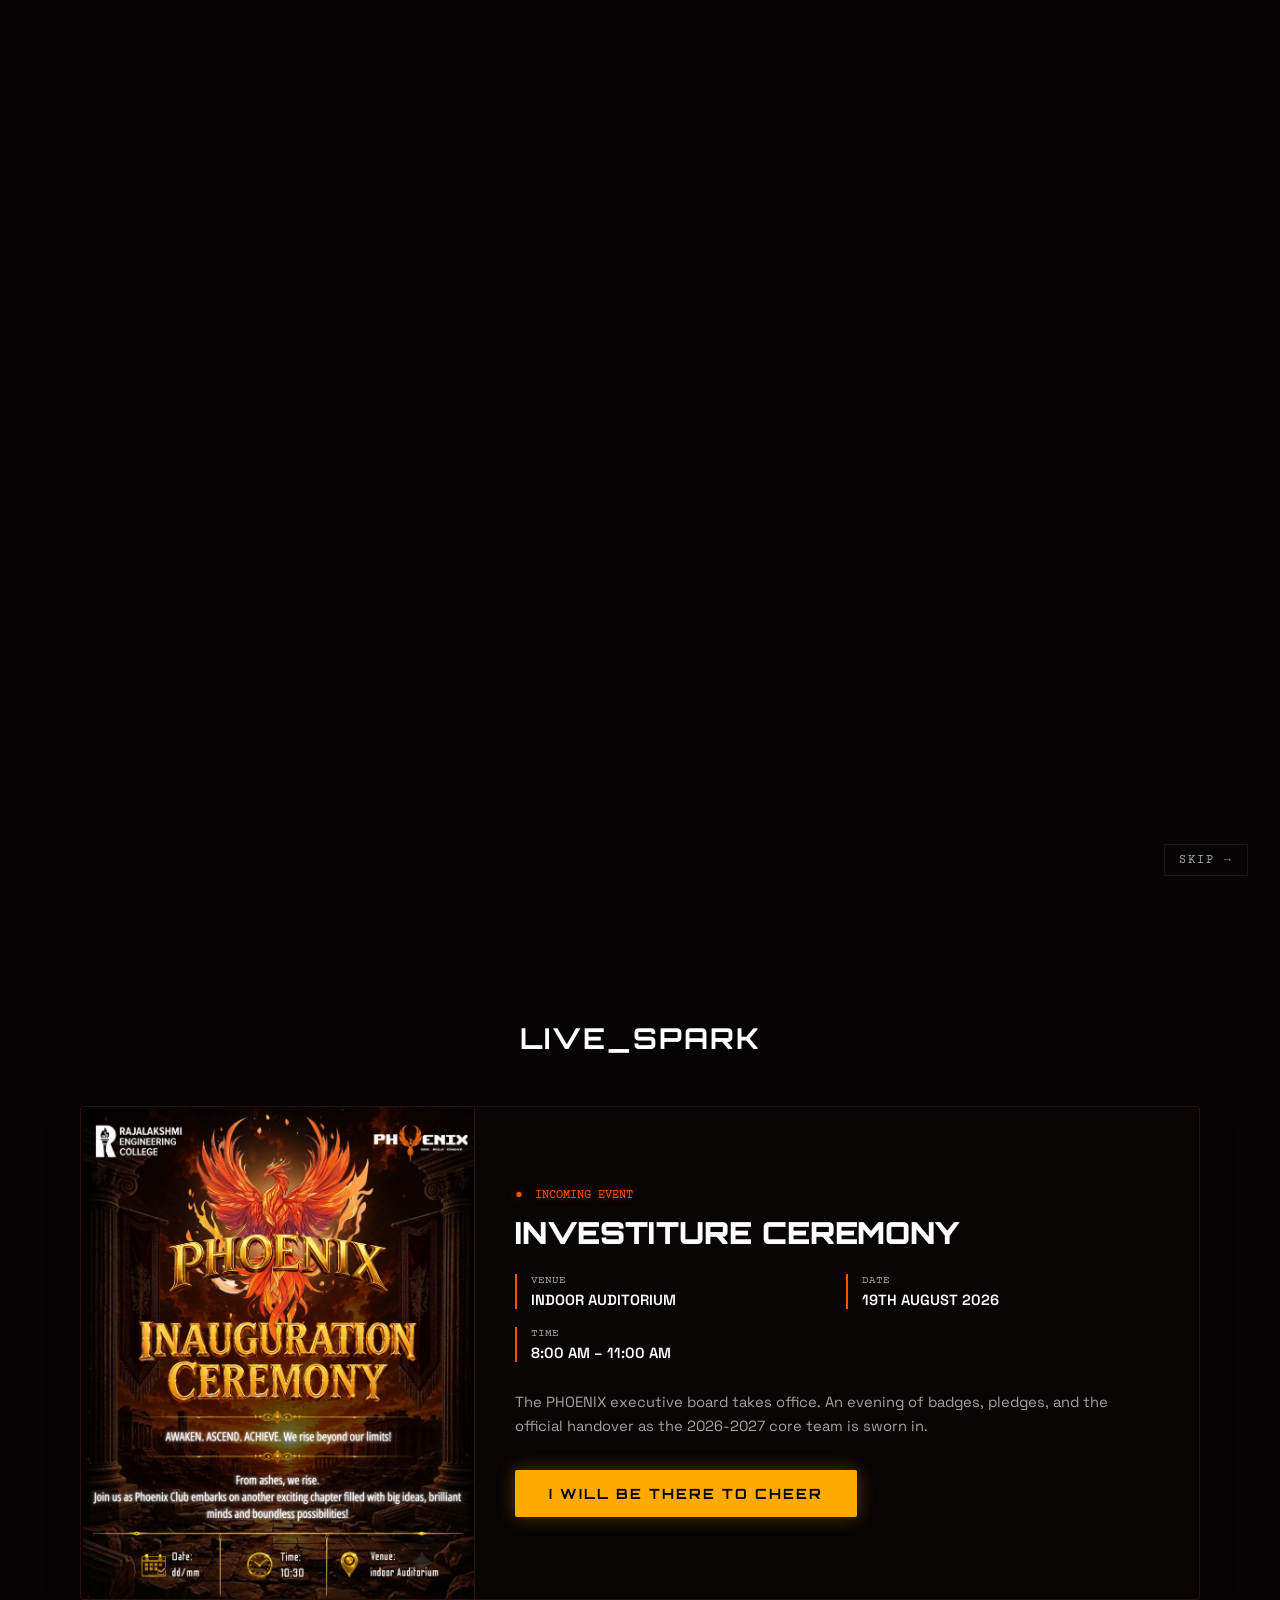
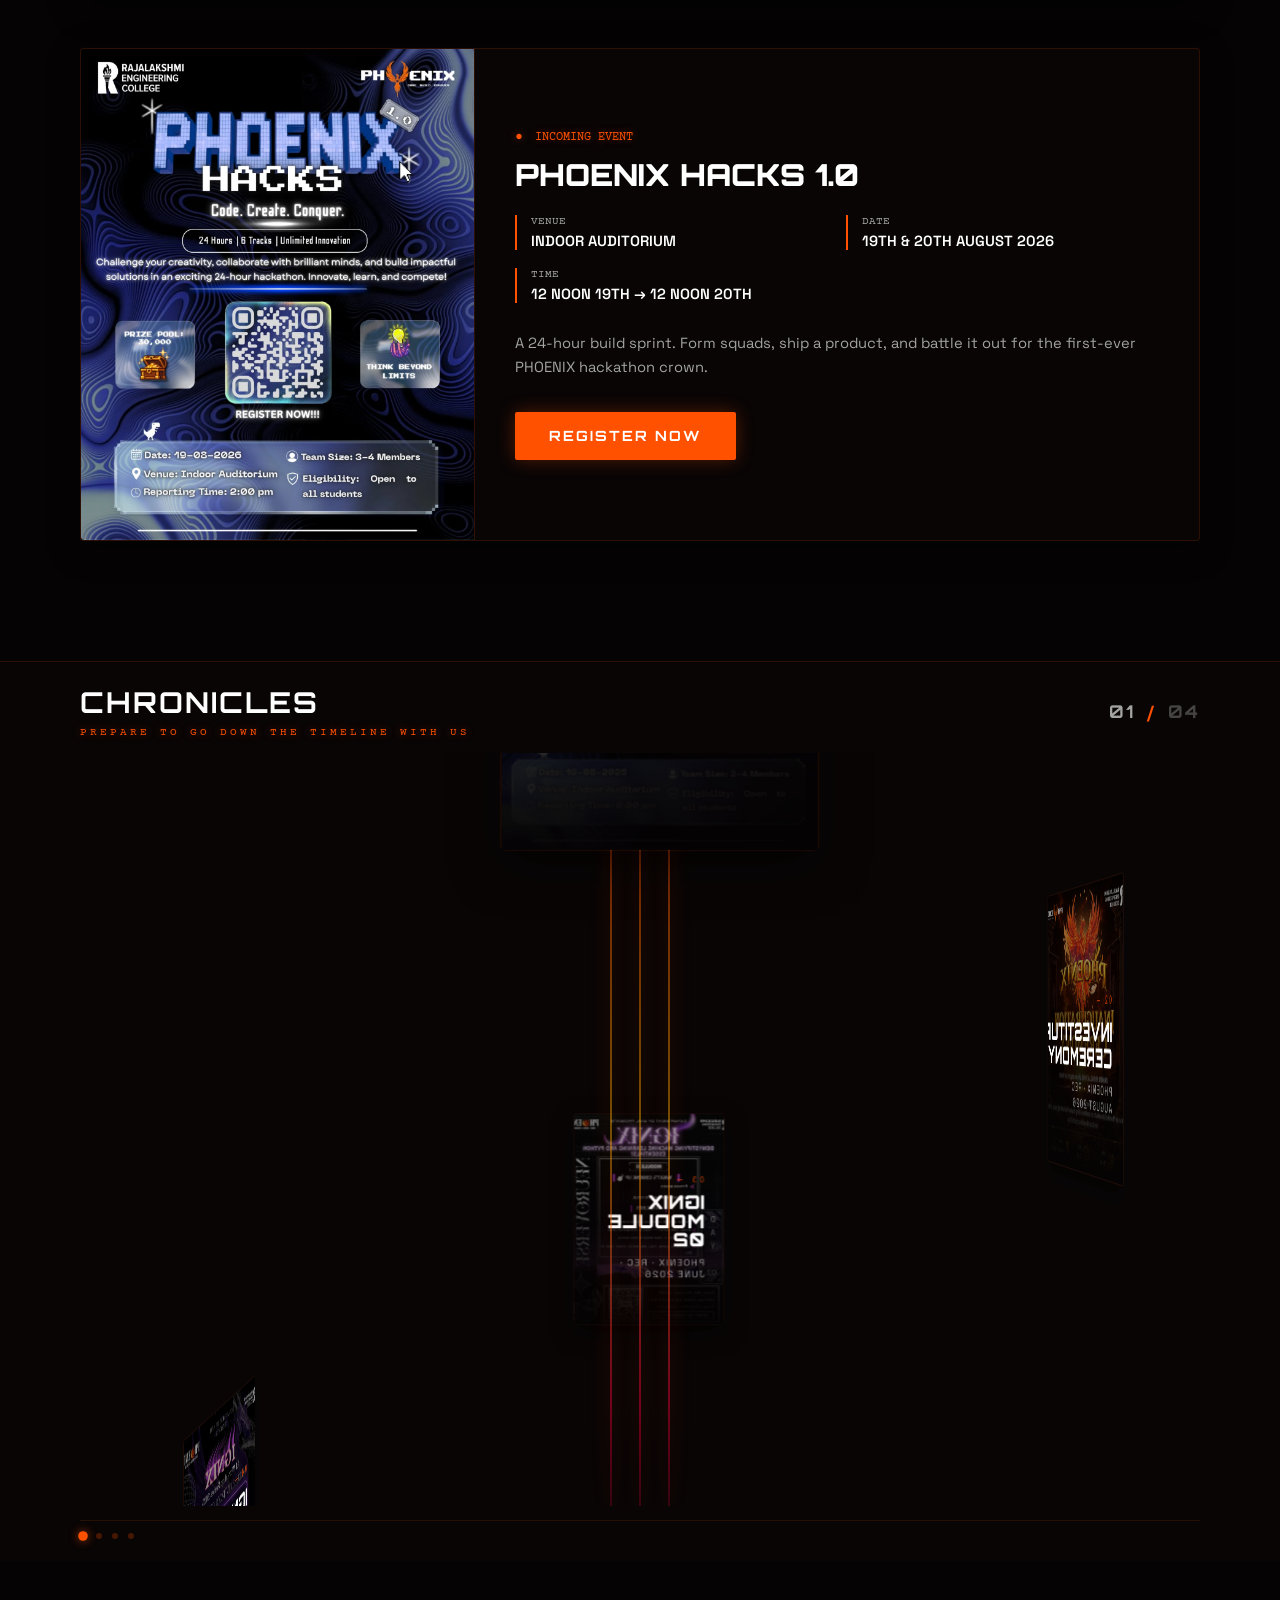
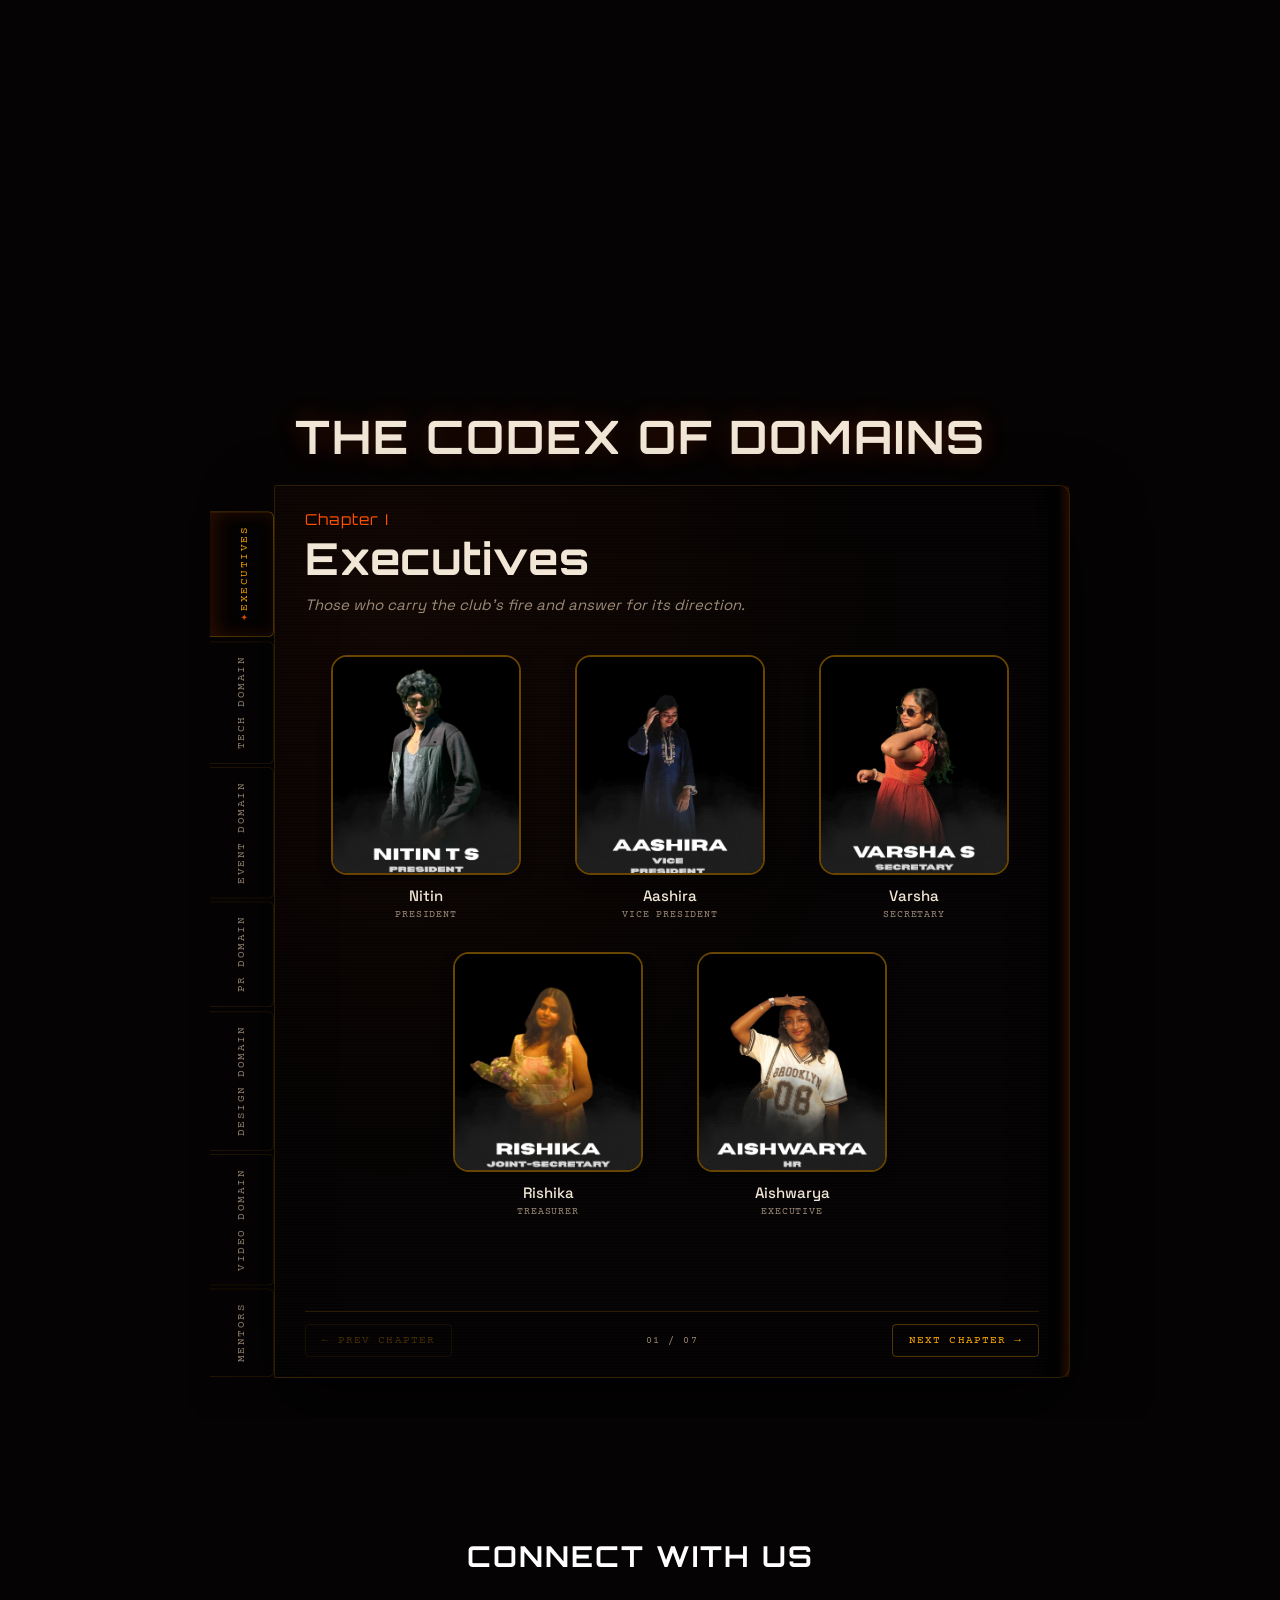
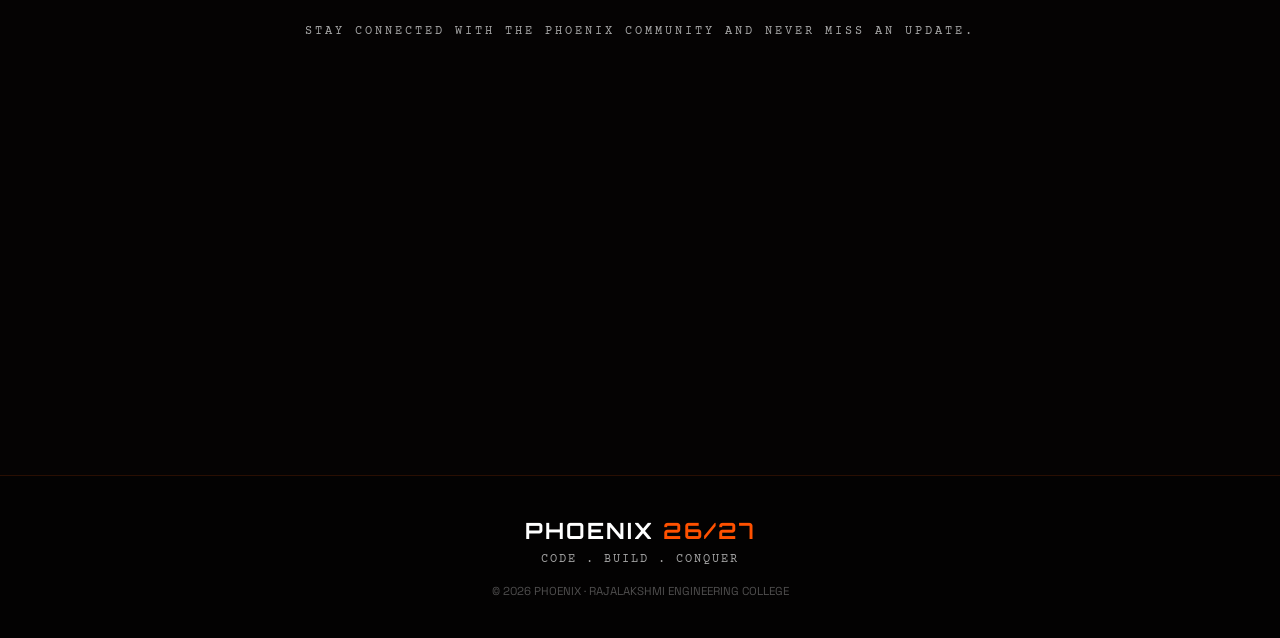
==== index.html @ 5ae48de1 "commit" ====
<!DOCTYPE html>
<html lang="en">
<head>
    <meta charset="UTF-8">
    <meta name="viewport" content="width=device-width, initial-scale=1.0">
    <title>PHOENIX · Code. Build. Conquer.</title>
    <meta name="description" content="Official website of the PHOENIX Club — Rajalakshmi Engineering College. Code. Build. Conquer.">
    <link rel="preconnect" href="https://fonts.googleapis.com">
    <link rel="preconnect" href="https://fonts.gstatic.com" crossorigin>
    <link href="https://fonts.googleapis.com/css2?family=Orbitron:wght@400;700;900&family=Space+Grotesk:wght@300;400;600&family=Courier+Prime&family=Cormorant+Garamond:ital,wght@0,500;0,600;1,500&display=swap" rel="stylesheet">
    <link rel="stylesheet" href="style.css?v=1.3">
</head>
<body>

    <!-- Intro video overlay: plays on load, then reveals the site -->
    <div class="intro-overlay" id="intro-overlay">
        <video id="intro-video" src="assets/initial.mp4" autoplay muted playsinline preload="auto" fetchpriority="high"></video>
        <div class="intro-skip" id="intro-skip">SKIP →</div>
    </div>

    <!-- Background Canvas: cables + embers -->
    <canvas id="bg-canvas"></canvas>

    <!-- Kinetic Grid Canvas: reactive grid trail -->
    <canvas id="kinetic-grid-canvas"></canvas>

    <!-- Custom Trailing Cursor -->
    <div class="custom-cursor" id="custom-cursor">
        <div class="cursor-inner"></div>
        <div class="cursor-outer"></div>
    </div>

    <!-- ── NAVIGATION ─────────────────────────────────── -->
    <header class="main-header">
        <div class="nav-container">
            <a href="#hero" class="nav-logo" data-hover-trigger>
                <img src="assets/phoenix_logo.webp" alt="PHOENIX" class="nav-logo-img" loading="eager">
            </a>
            <nav class="nav-links" id="nav-links">
                <a href="#hero"       class="nav-link active" data-hover-trigger><span class="nav-num">01</span> HOME</a>
                <a href="#next-event" class="nav-link"        data-hover-trigger><span class="nav-num">02</span> LIVE_SPARK</a>
                <a href="#gallery"    class="nav-link"        data-hover-trigger><span class="nav-num">03</span> CHRONICLES</a>
                <a href="#members"    class="nav-link"        data-hover-trigger><span class="nav-num">04</span> CORE_X_BOARD</a>
                <a href="#connect"    class="nav-link"        data-hover-trigger><span class="nav-num">05</span> CONNECT WITH US</a>
            </nav>
            <!-- Hamburger — shown only on mobile -->
            <button class="nav-hamburger" id="nav-hamburger" aria-label="Open menu" aria-expanded="false">
                <span></span><span></span><span></span>
            </button>
        </div>
    </header>

    <!-- Mobile Drawer Overlay -->
    <div class="mobile-nav-overlay" id="mobile-nav-overlay">
        <button class="mobile-nav-close" id="mobile-nav-close" aria-label="Close menu">✕</button>
        <nav class="mobile-nav-links">
            <a href="#hero"       class="mobile-nav-link">01 — HOME</a>
            <a href="#next-event" class="mobile-nav-link">02 — LIVE_SPARK</a>
            <a href="#gallery"    class="mobile-nav-link">03 — CHRONICLES</a>
            <a href="#members"    class="mobile-nav-link">04 — CORE_X_BOARD</a>
            <a href="#connect"    class="mobile-nav-link">05 — CONNECT WITH US</a>
        </nav>
    </div>

    <!-- ── SECTION 1: HERO ───────────────────────────── -->
    <section id="hero" class="hero-section">
        <div class="hero-content">
            <div class="hero-logo-wrapper glass-panel" id="logo-trigger" data-hover-trigger>
                <img src="assets/phoenix_logo.webp" alt="PHOENIX Logo" class="hero-logo-img" id="hero-logo" loading="eager">
                <canvas id="logo-fire-canvas"></canvas>
            </div>
        </div>
        <div class="scroll-indicator">
            <a href="#next-event" class="scroll-btn" data-hover-trigger>
                <span class="pixel-text">SCROLL_DOWN</span>
                <div class="arrow-container">
                    <svg class="scroll-arrow" viewBox="0 0 24 24">
                        <path d="M7.41 8.59L12 13.17l4.59-4.58L18 10l-6 6-6-6 1.41-1.41z" fill="currentColor"/>
                    </svg>
                </div>
            </a>
        </div>
    </section>

    <!-- ── SECTION 2: NEXT EVENT ─────────────────────── -->
    <section id="next-event" class="event-section">
        <div class="section-container">
            <div class="section-header">
                <h2 class="section-title">LIVE_SPARK</h2>
            </div>
            <div class="event-cards">
                <div class="event-card glass-panel">
                    <!-- LEFT: Poster -->
                    <div class="event-poster-side">
                        <img src="assets/investiture ceremony.webp" alt="Investiture Ceremony" class="event-poster-img" loading="lazy">
                    </div>
                    <!-- RIGHT: Details -->
                    <div class="event-details-side">
                        <div class="status-tag glow-orange"><span class="blink">●</span> INCOMING EVENT</div>
                        <h3 class="event-name font-orbitron">INVESTITURE CEREMONY</h3>
                        <div class="event-info-grid">
                            <div class="info-item">
                                <div class="info-label">VENUE</div>
                                <div class="info-val font-space">INDOOR AUDITORIUM</div>
                            </div>
                            <div class="info-item">
                                <div class="info-label">DATE</div>
                                <div class="info-val font-space">19TH AUGUST 2026</div>
                            </div>
                            <div class="info-item">
                                <div class="info-label">TIME</div>
                                <div class="info-val font-space">8:00 AM – 11:00 AM</div>
                            </div>
                        </div>
                        <p class="event-desc">
                            The PHOENIX executive board takes office. An evening of badges, pledges, and the official handover as the 2026-2027 core team is sworn in.
                        </p>
                        <button type="button" class="cheer-btn" id="cheer-btn" data-hover-trigger>
                            <span class="btn-text font-orbitron">I WILL BE THERE TO CHEER</span>
                            <span class="btn-glow"></span>
                        </button>
                    </div>
                </div>

                <div class="event-card glass-panel">
                    <!-- LEFT: Poster -->
                    <div class="event-poster-side">
                        <img src="assets/Phoenix_hacks_1.0.webp" alt="Phoenix Hacks 1.0" class="event-poster-img" loading="lazy">
                    </div>
                    <!-- RIGHT: Details -->
                    <div class="event-details-side">
                        <div class="status-tag glow-orange"><span class="blink">●</span> INCOMING EVENT</div>
                        <h3 class="event-name font-orbitron">PHOENIX HACKS 1.0</h3>
                        <div class="event-info-grid">
                            <div class="info-item">
                                <div class="info-label">VENUE</div>
                                <div class="info-val font-space">INDOOR AUDITORIUM</div>
                            </div>
                            <div class="info-item">
                                <div class="info-label">DATE</div>
                                <div class="info-val font-space">19TH &amp; 20TH AUGUST 2026</div>
                            </div>
                            <div class="info-item">
                                <div class="info-label">TIME</div>
                                <div class="info-val font-space">12 NOON 19TH → 12 NOON 20TH</div>
                            </div>
                        </div>
                        <p class="event-desc">
                            A 24-hour build sprint. Form squads, ship a product, and battle it out for the first-ever PHOENIX hackathon crown.
                        </p>
                        <a href="https://phoenixhacks.vercel.app/" target="_blank" class="register-btn" data-hover-trigger>
                            <span class="btn-text font-orbitron">REGISTER NOW</span>
                            <span class="btn-glow"></span>
                        </a>
                    </div>
                </div>
            </div>
        </div>
    </section>

    <!-- ── SECTION 3: GALLERY — HELICAL 3D SCROLL ─ -->
    <!--  NOTE: This section is FULL-WIDTH (outside page-wrapper)  -->
    <section id="gallery" class="gallery-section">

        <!-- ONE sticky container that pins the whole viewport for the scroll duration -->
        <div class="gallery-sticky" id="gallery-sticky">

            <!-- Header row inside sticky -->
            <div class="gallery-header-bar">
                <div class="gallery-heading">
                    <h2 class="section-title">CHRONICLES</h2>
                    <span class="gallery-most-recent pixel-text">PREPARE TO GO DOWN THE TIMELINE WITH US</span>
                </div>
                <div class="gallery-counter">
                    <span id="gallery-current" class="font-orbitron">01</span>
                    <span class="gallery-sep">/</span>
                    <span class="font-orbitron" style="opacity:0.4">04</span>
                </div>
            </div>

            <!-- 3D Scene viewport mask -->
            <div class="gallery-3d-scene">
                <div class="gallery-helix" id="gallery-helix">
                    <!-- Central cables pole that cards wrap around in 3D -->
                    <div class="center-pole-cables">
                        <div class="pole-cable"></div>
                        <div class="pole-cable"></div>
                        <div class="pole-cable"></div>
                    </div>

                    <!-- Card 1: PHOENIX HACKS 1.0 -->
                    <a href="events/phoenixHacks1.html" class="hcard" data-hover-trigger data-index="0">
                        <div class="hcard-inner">
                            <div class="hcard-img-wrap">
                                <img src="assets/Phoenix_hacks_1.0.webp" alt="Phoenix Hacks 1.0" class="hcard-img" loading="lazy">
                            </div>
                            <div class="hcard-img-overlay"></div>
                            <div class="hcard-meta">
                                <div class="hcard-num pixel-text">01 —</div>
                                <h3 class="hcard-title font-orbitron">PHOENIX<br>HACKS 1.0</h3>
                                <p class="hcard-sub font-space">PHOENIX · REC · AUGUST 2026</p>
                                <div class="hcard-line"></div>
                                <div class="hcard-cta pixel-text">VIEW EVENT →</div>
                            </div>
                        </div>
                    </a>

                    <!-- Card 2: INVESTITURE CEREMONY -->
                    <a href="events/investiture.html" class="hcard" data-hover-trigger data-index="1">
                        <div class="hcard-inner">
                            <div class="hcard-img-wrap">
                                <img src="assets/investiture ceremony.webp" alt="Investiture Ceremony" class="hcard-img" loading="lazy">
                            </div>
                            <div class="hcard-img-overlay"></div>
                            <div class="hcard-meta">
                                <div class="hcard-num pixel-text">02 —</div>
                                <h3 class="hcard-title font-orbitron">INVESTITURE<br>CEREMONY</h3>
                                <p class="hcard-sub font-space">PHOENIX · REC · AUGUST 2026</p>
                                <div class="hcard-line"></div>
                                <div class="hcard-cta pixel-text">VIEW EVENT →</div>
                            </div>
                        </div>
                    </a>

                    <!-- Card 3: IGNITE MODULE 2 -->
                    <a href="events/ignix2.html" class="hcard" data-hover-trigger data-index="2">
                        <div class="hcard-inner">
                            <div class="hcard-img-wrap">
                                <img src="assets/ignix2.webp" alt="Ignix Module 2" class="hcard-img" loading="lazy">
                            </div>
                            <div class="hcard-img-overlay"></div>
                            <div class="hcard-meta">
                                <div class="hcard-num pixel-text">03 —</div>
                                <h3 class="hcard-title font-orbitron">IGNIX MODULE<br>02</h3>
                                <p class="hcard-sub font-space">PHOENIX · REC · JUNE 2026</p>
                                <div class="hcard-line"></div>
                                <div class="hcard-cta pixel-text">VIEW EVENT →</div>
                            </div>
                        </div>
                    </a>

                    <!-- Card 4: IGNITE MODULE 1 -->
                    <a href="events/ignix1.html" class="hcard" data-hover-trigger data-index="3">
                        <div class="hcard-inner">
                            <div class="hcard-img-wrap">
                                <img src="assets/ignix1.webp" alt="Ignix Module 1" class="hcard-img" loading="lazy">
                            </div>
                            <div class="hcard-img-overlay"></div>
                            <div class="hcard-meta">
                                <div class="hcard-num pixel-text">04 —</div>
                                <h3 class="hcard-title font-orbitron">IGNIX MODULE<br>01</h3>
                                <p class="hcard-sub font-space">PHOENIX · REC · MAY 2026</p>
                                <div class="hcard-line"></div>
                                <div class="hcard-cta pixel-text">VIEW EVENT →</div>
                            </div>
                        </div>
                    </a>

                </div><!-- /.gallery-helix -->
            </div><!-- /.gallery-3d-scene -->

            <!-- Bottom controls row -->
            <div class="gallery-controls">
                <div class="gallery-progress-wrap">
                    <div class="gallery-progress-bar" id="gallery-progress-bar"></div>
                </div>
                <div class="gallery-dots">
                    <span class="gdot active" data-dot="0"></span>
                    <span class="gdot"        data-dot="1"></span>
                    <span class="gdot"        data-dot="2"></span>
                    <span class="gdot"        data-dot="3"></span>
                </div>
            </div>

        </div><!-- /.gallery-sticky -->
    </section>

    <!-- ── SECTION 4: MEMBERS ─────────────────────────── -->
    <section id="members" class="members-section">
        <div class="ambient" id="ambient"></div>

        <div class="codex-wrap">
          <div class="codex-title">
            <h2 class="section-title">The Codex of Domains</h2>
          </div>

          <div class="book">
            <div class="tabs" id="tabs"></div>
            <div class="stage" id="stage">
              <div class="spark-trail" id="sparkTrail"></div>
            </div>
          </div>
        </div>
    </section>

    <!-- ── SECTION 5: CONNECT ─────────────────────────── -->
    <section id="connect" class="connect-section">
        <div class="section-container">
            <div class="section-header">
                <h2 class="section-title">CONNECT WITH US</h2>
            </div>

            <p class="connect-tagline pixel-text">Stay connected with the Phoenix community and never miss an update.</p>

            <div class="connect-cards">
                <a href="https://www.instagram.com/phoenix_rec_?igsh=MTlua3g5ZTFsM3k3eQ==" class="connect-card glass-panel" target="_blank" rel="noopener noreferrer" aria-label="Follow PHOENIX on Instagram" data-hover-trigger data-reveal>
                    <svg class="connect-icon" viewBox="0 0 24 24" fill="none" stroke="currentColor" stroke-width="2" stroke-linecap="round" stroke-linejoin="round" aria-hidden="true">
                        <rect x="2" y="2" width="20" height="20" rx="5" ry="5"></rect>
                        <path d="M16 11.37A4 4 0 1 1 12.63 8 4 4 0 0 1 16 11.37z"></path>
                        <line x1="17.5" y1="6.5" x2="17.51" y2="6.5"></line>
                    </svg>
                    <span class="connect-label font-orbitron">INSTAGRAM</span>
                    <span class="connect-handle">@phoenix_rec_</span>
                    <div class="connect-line"></div>
                </a>

                <a href="https://www.linkedin.com/company/phoenixrecclub/" class="connect-card glass-panel" target="_blank" rel="noopener noreferrer" aria-label="Connect with PHOENIX on LinkedIn" data-hover-trigger data-reveal>
                    <svg class="connect-icon" viewBox="0 0 24 24" fill="currentColor" aria-hidden="true">
                        <path d="M20.447 20.452h-3.554v-5.569c0-1.328-.027-3.037-1.852-3.037-1.853 0-2.136 1.445-2.136 2.939v5.667H9.351V9h3.414v1.561h.046c.477-.9 1.637-1.85 3.37-1.85 3.601 0 4.267 2.37 4.267 5.455v6.286zM5.337 7.433c-1.144 0-2.063-.926-2.063-2.065 0-1.138.92-2.063 2.063-2.063 1.14 0 2.064.925 2.064 2.063 0 1.139-.925 2.065-2.064 2.065zm1.782 13.019H3.555V9h3.564v11.452zM22.225 0H1.771C.792 0 0 .774 0 1.729v20.542C0 23.227.792 24 1.771 24h20.451C23.2 24 24 23.227 24 22.271V1.729C24 .774 23.2 0 22.225 0z"></path>
                    </svg>
                    <span class="connect-label font-orbitron">LINKEDIN</span>
                    <span class="connect-handle">PHOENIX REC CLUB</span>
                    <div class="connect-line"></div>
                </a>

                <a href="mailto:phoenixclub@rajalakshmi.edu.in" class="connect-card glass-panel" aria-label="Email PHOENIX Club at phoenixclub@rajalakshmi.edu.in" data-hover-trigger data-reveal>
                    <svg class="connect-icon" viewBox="0 0 24 24" fill="none" stroke="currentColor" stroke-width="2" stroke-linecap="round" stroke-linejoin="round" aria-hidden="true">
                        <path d="M4 4h16c1.1 0 2 .9 2 2v12c0 1.1-.9 2-2 2H4c-1.1 0-2-.9-2-2V6c0-1.1.9-2 2-2z"></path>
                        <polyline points="22,6 12,13 2,6"></polyline>
                    </svg>
                    <span class="connect-label font-orbitron">OFFICIAL EMAIL</span>
                    <span class="connect-handle">phoenixclub@rajalakshmi.edu.in</span>
                    <div class="connect-line"></div>
                </a>
            </div>
        </div>
    </section>

    <!-- SVG Displacement Filters (hidden) -->
    <svg xmlns="http://www.w3.org/2000/svg" style="display:none;">
        <defs>
            <filter id="liquid-filter-0"><feTurbulence type="fractalNoise" baseFrequency="0.04 0.03" numOctaves="1" result="noise"/><feDisplacementMap in="SourceGraphic" in2="noise" scale="0" xChannelSelector="R" yChannelSelector="G" id="disp-map-0"/></filter>
        </defs>
    </svg>

    <!-- Footer -->
    <footer class="footer-section">
        <div class="footer-container">
            <div class="footer-branding font-orbitron">PHOENIX <span class="text-orange">26/27</span></div>
            <div class="footer-tagline pixel-text">CODE . BUILD . CONQUER</div>
            <div class="footer-copy font-space">© 2026 PHOENIX · RAJALAKSHMI ENGINEERING COLLEGE</div>
        </div>
    </footer>

    <script src="app.js"></script>
</body>
</html>
---- style.css ----
/* ═══════════════════════════════════════════════════════
   PHOENIX CLUB · DESIGN SYSTEM
   ═══════════════════════════════════════════════════════ */

:root {
    --bg-primary:   #050303;
    --bg-panel:     rgba(14, 9, 9, 0.55);
    --panel-blur:   0px;
    --border-color: rgba(255, 81, 0, 0.15);
    --accent-orange: #ff5100;
    --accent-gold:   #ffaa00;
    --accent-red:    #ff003c;
    --accent-purple: #c800ff;
    --accent-green:  #00ff64;
    --text-main:  #ffffff;
    --text-muted: #a3a3a3;
    --font-orbitron: 'Orbitron', sans-serif;
    --font-space:    'Space Grotesk', sans-serif;
    --font-pixel:    'Courier Prime', monospace;
}

/* ── RESET ───────────────────────────────────────────── */
*, *::before, *::after { box-sizing: border-box; margin: 0; padding: 0; }

html {
    scroll-behavior: smooth;
    background-color: var(--bg-primary);
    color: var(--text-main);
    font-family: var(--font-space);
    overflow-x: hidden;
}

body { min-height: 100vh; overflow-x: hidden; }

/* ── INTRO VIDEO OVERLAY ─────────────────────────────── */
.intro-overlay {
    position: fixed;
    inset: 0;
    z-index: 10000;
    background: #050303;
    display: flex;
    align-items: center;
    justify-content: center;
    transition: opacity .8s ease;
}
.intro-overlay.is-hidden {
    opacity: 0;
    pointer-events: none;
}
.intro-overlay video {
    width: 100vw;
    height: 100vh;
    object-fit: cover;
    display: block;
}
.intro-skip {
    position: absolute;
    bottom: 24px;
    right: 32px;
    font-family: var(--font-pixel);
    font-size: .72rem;
    letter-spacing: 2px;
    color: var(--text-muted);
    cursor: pointer;
    padding: 8px 14px;
    border: 1px solid var(--border-color);
    transition: color .3s, border-color .3s;
}
.intro-skip:hover {
    color: var(--accent-orange);
    border-color: var(--accent-orange);
}
body.intro-locked { overflow: hidden; }

a { text-decoration: none; color: inherit; }

/* ── BACKGROUND CANVAS (fixed, full-page, cables + embers) ── */
#bg-canvas {
    position: fixed;
    top: 0; left: 0;
    width: 100vw; height: 100vh;
    z-index: -10;
    pointer-events: none;
}

#kinetic-grid-canvas {
    position: fixed;
    top: 0; left: 0;
    width: 100vw; height: 100vh;
    z-index: 1;
    opacity: 0.5;
    pointer-events: none;
}

/* Position page sections relatively so they sit correctly in document flow */
.hero-section,
.event-section,
.gallery-section,
.members-section,
.footer-section { position: relative; }

/* ── CUSTOM CURSOR ───────────────────────────────────── */
.custom-cursor {
    position: fixed; top: 0; left: 0;
    width: 100%; height: 100%;
    pointer-events: none; z-index: 9999;
}
.cursor-inner {
    position: absolute;
    width: 8px; height: 8px;
    background: var(--accent-orange);
    border-radius: 50%;
    transform: translate(-50%,-50%);
    box-shadow: 0 0 8px var(--accent-orange);
    transition: width .2s, height .2s, background .2s;
}
.cursor-outer {
    position: absolute;
    width: 36px; height: 36px;
    border: 1px solid rgba(255,81,0,.4);
    border-radius: 50%;
    transform: translate(-50%,-50%);
    transition: width .3s, height .3s, border-color .3s;
}
body.hovering-interactive .cursor-inner {
    width: 16px; height: 16px;
    background: var(--accent-gold);
    box-shadow: 0 0 15px var(--accent-gold);
}
body.hovering-interactive .cursor-outer {
    width: 52px; height: 52px;
    border-color: var(--accent-gold);
}

/* ── TYPOGRAPHY HELPERS ──────────────────────────────── */
.pixel-text  { font-family: var(--font-pixel); letter-spacing: 2px; text-transform: uppercase; }
.font-orbitron { font-family: var(--font-orbitron); }
.font-space    { font-family: var(--font-space); }
.glow-text  { text-shadow: 0 0 10px var(--accent-orange); }
.text-orange { color: var(--accent-orange); }
.text-gold   { color: var(--accent-gold); }
.text-purple { color: var(--accent-purple); }
.text-green  { color: var(--accent-green); }
.text-crimson{ color: var(--accent-red); }

/* ── GLASSMORPHISM PANEL ─────────────────────────────── */
.glass-panel {
    background: var(--bg-panel);
    border: 1px solid var(--border-color);
    backdrop-filter: blur(var(--panel-blur));
    -webkit-backdrop-filter: blur(var(--panel-blur));
    box-shadow: 0 8px 32px rgba(0,0,0,.4);
    border-radius: 4px;
    transition: border-color .3s, box-shadow .3s;
}
.glass-panel:hover {
    border-color: rgba(255,81,0,.35);
    box-shadow: 0 8px 32px rgba(255,81,0,.08);
}

/* ── NAVIGATION ──────────────────────────────────────── */
.main-header {
    position: fixed; top: 0; left: 0; width: 100%;
    z-index: 1000;
    padding: 18px 48px;
    background: #080404;
    border-bottom: 1px solid var(--border-color);
    backdrop-filter: blur(var(--panel-blur));
    -webkit-backdrop-filter: blur(var(--panel-blur));
}
.nav-container {
    max-width: 1400px; margin: 0 auto;
    display: flex; justify-content: space-between; align-items: center;
}
.nav-logo {
    display: flex; align-items: center;
    opacity: 0;
    transform: translate(calc(50vw - 98px), calc(50vh - 39px)) scale(1.5);
    transition: opacity .55s ease, transform .9s cubic-bezier(.16,1,.3,1);
    will-change: transform, opacity;
    pointer-events: none;
}
.nav-logo-img {
    width: 100px; height: auto; display: block;
    filter: drop-shadow(0 0 8px rgba(255,81,0,.35));
    transition: filter .3s;
}
.nav-logo:hover .nav-logo-img {
    filter: drop-shadow(0 0 14px rgba(255,170,0,.55));
}
body.is-scrolled .nav-logo {
    opacity: 1;
    transform: translate(0, 0) scale(1);
    pointer-events: auto;
}
.nav-links { display: flex; gap: 28px; }
.nav-link {
    color: var(--text-muted); font-size: .82rem;
    letter-spacing: 1px; font-weight: 600;
    font-family: var(--font-orbitron);
    transition: color .3s;
}
.nav-link:hover, .nav-link.active { color: var(--text-main); }
.nav-num { color: var(--accent-orange); margin-right: 4px; font-size: .72rem; }

/* ── SECTION SHARED ──────────────────────────────────── */
.section-container { max-width: 1200px; margin: 0 auto; padding: 0 40px; }
.section-header { position: relative; z-index: 2; margin-bottom: 50px; text-align: center; }
.section-title {
    font-family: var(--font-orbitron); font-size: 1.8rem;
    letter-spacing: 2px; text-transform: uppercase;
}

/* ── SECTION 1: HERO ─────────────────────────────────── */
.hero-section {
    height: 100vh;
    display: flex; flex-direction: column;
    justify-content: center; align-items: center;
    padding-top: 80px;
}
.hero-content {
    position: relative;
    z-index: 2;
    display: flex; justify-content: center; align-items: center;
    width: 100%; max-width: 1100px;
    opacity: 0; transform: scale(.9);
    animation: hero-fade-in 1.2s cubic-bezier(.16,1,.3,1) .2s forwards;
}
.hero-logo-wrapper {
    position: relative; width: 100%; cursor: pointer;
    padding: 24px;
}
.hero-logo-img {
    width: 100%; height: auto; display: block;
    filter: drop-shadow(0 0 18px rgba(255,81,0,.2));
    transition: filter .5s;
}
.hero-logo-wrapper:hover .hero-logo-img {
    filter: drop-shadow(0 0 28px rgba(255,81,0,.45));
}
#logo-fire-canvas {
    position: absolute; top: -20%; left: -20%;
    width: 140%; height: 140%;
    pointer-events: none; z-index: 5;
}
.scroll-indicator {
    position: absolute; bottom: 38px; left: 50%;
    z-index: 2;
    transform: translateX(-50%);
    opacity: 0; animation: fade-in 1s ease-out 1.4s forwards;
}
.scroll-btn {
    display: flex; flex-direction: column; align-items: center;
    color: var(--text-muted); font-size: .75rem; transition: color .3s;
}
.scroll-btn:hover { color: var(--accent-orange); }
.arrow-container { margin-top: 8px; animation: pulse-arrow 2s infinite; }
.scroll-arrow { width: 24px; height: 24px; }

/* ── SECTION 2: NEXT EVENT ───────────────────────────── */
.event-section {
    padding: 120px 0;
    min-height: 80vh; display: flex; align-items: center;
}
.event-cards {
    display: flex;
    flex-direction: column;
    gap: 48px;
}
.event-card {
    position: relative;
    z-index: 2;
    display: flex; flex-direction: row;
    min-height: 400px; overflow: hidden;
}
.event-poster-side {
    flex: 1.1;
    background: var(--bg-panel);
    backdrop-filter: blur(var(--panel-blur));
    -webkit-backdrop-filter: blur(var(--panel-blur));
    border-right: 1px solid var(--border-color);
    display: flex; justify-content: center; align-items: center;
    min-height: 350px; position: relative;
}
.event-poster-img {
    width: 100%;
    height: 100%;
    object-fit: cover;
    display: block;
}
.svg-phoenix-wrapper {
    position: relative; width: 80%; height: 80%;
    display: flex; flex-direction: column;
    justify-content: center; align-items: center;
}
.poster-phoenix-svg {
    width: 70%; height: 70%;
    filter: drop-shadow(0 0 10px rgba(255,81,0,.4));
    animation: pulse-bird 3s infinite alternate;
}
.poster-overlay-text {
    position: absolute; width: 100%; text-align: center; bottom: 5%;
    font-size: .82rem; color: var(--accent-gold);
    text-shadow: 0 0 8px rgba(255,170,0,.6);
    background: rgba(0,0,0,.7); padding: 8px 12px;
    border: 1px solid rgba(255,170,0,.2); border-radius: 2px;
}
.event-details-side {
    flex: 1.8; padding: 40px;
    display: flex; flex-direction: column; justify-content: center;
}
.status-tag { font-family: var(--font-pixel); font-size: .78rem; margin-bottom: 14px; }
.glow-orange { color: var(--accent-orange); text-shadow: 0 0 8px rgba(255,81,0,.4); }
.blink { animation: blink-anim 1s steps(5,start) infinite; margin-right: 5px; }
.event-name { font-size: 1.9rem; font-weight: 900; margin-bottom: 24px; line-height: 1.1; }
.event-info-grid {
    display: grid; grid-template-columns: 1fr 1fr; gap: 18px; margin-bottom: 28px;
}
.info-item { border-left: 2px solid var(--accent-orange); padding-left: 14px; }
.info-label { font-family: var(--font-pixel); font-size: .68rem; color: var(--text-muted); margin-bottom: 4px; }
.info-val { font-size: .92rem; font-weight: 600; }
.event-desc { color: var(--text-muted); font-size: .92rem; line-height: 1.65; margin-bottom: 32px; }
.register-btn {
    align-self: flex-start; display: inline-block;
    padding: 15px 34px; background: var(--accent-orange);
    color: #fff; font-size: .88rem; font-weight: 700;
    letter-spacing: 2px; border-radius: 2px; overflow: hidden;
    position: relative; transition: background .3s;
    box-shadow: 0 0 18px rgba(255,81,0,.3);
}
.register-btn:hover { background: var(--accent-gold); box-shadow: 0 0 28px rgba(255,170,0,.5); }
.btn-glow {
    position: absolute; top: 0; left: -100%; width: 50%; height: 100%;
    background: linear-gradient(to right, rgba(255,255,255,0), rgba(255,255,255,.3), rgba(255,255,255,0));
    transform: skewX(-25deg); transition: left .6s ease-in-out;
}
.register-btn:hover .btn-glow { left: 150%; }

.cheer-btn {
    align-self: flex-start;
    display: inline-block;
    padding: 15px 34px;
    background: var(--accent-gold);
    color: #000;
    font-size: .88rem;
    font-weight: 700;
    letter-spacing: 2px;
    border: none;
    border-radius: 2px;
    overflow: hidden;
    position: relative;
    cursor: pointer;
    font-family: var(--font-orbitron);
    transition: background .3s, box-shadow .3s;
    box-shadow: 0 0 18px rgba(255,170,0,.3);
}
.cheer-btn:hover { background: var(--accent-orange); color: #fff; box-shadow: 0 0 28px rgba(255,81,0,.5); }
.cheer-btn:hover .btn-glow { left: 150%; }
.cheer-btn.is-burning { animation: btn-burn .9s ease forwards; }
@keyframes btn-burn {
    0%   { transform: scale(1); filter: brightness(1); }
    30%  { transform: scale(1.08); filter: brightness(1.5) saturate(1.6); box-shadow: 0 0 44px rgba(255,81,0,.95); }
    100% { transform: scale(1); filter: brightness(1); }
}
.cheer-flame {
    position: fixed;
    width: 12px;
    height: 12px;
    border-radius: 50%;
    pointer-events: none;
    z-index: 9999;
}

/* ── TOUCH: eliminate 300 ms tap delay on all interactive elements ── */
.register-btn,
.cheer-btn,
.connect-card,
.mobile-nav-link,
.scroll-btn,
.gdot,
.nav-hamburger,
.mobile-nav-close,
.hcard,
.intro-skip {
    touch-action: manipulation;
}

/* ═══════════════════════════════════════════════════════
   SECTION 3: GALLERY — PINNED HORIZONTAL SCROLL
   Active Theory style
   ═══════════════════════════════════════════════════════ */

.gallery-section {
    /* tall enough to create scroll budget for the horizontal pan */
    height: 500vh;
    position: relative;
    /* Full width — NOT inside page-wrapper */
    width: 100%;
    /* Do NOT set overflow here — it would kill the fixed child */
}

/* Controlled by JS: absolute when outside scroll zone, fixed when inside */
.gallery-sticky {
    position: absolute;   /* JS changes this to 'fixed' in the pinned zone */
    top: 0;
    left: 0;
    width: 100%;          /* Uses 100% of viewport width */
    height: 100vh;
    overflow: hidden;     /* Clips the horizontal track */
    display: flex;
    flex-direction: column;
    border-top: 1px solid var(--border-color);
    z-index: 2;
    background: var(--bg-panel);
    backdrop-filter: blur(var(--panel-blur));
    -webkit-backdrop-filter: blur(var(--panel-blur));
}

/* Header row at top of the sticky container */
.gallery-header-bar {
    display: flex;
    justify-content: space-between;
    align-items: center;
    padding: 22px 40px 14px;
    max-width: 1200px;
    width: 100%;
    margin: 0 auto;
    flex-shrink: 0;
}
.gallery-heading {
    display: flex;
    flex-direction: column;
    align-items: flex-start;
    gap: 6px;
    text-align: left;
}
.gallery-most-recent {
    font-size: .68rem;
    letter-spacing: 3px;
    color: var(--accent-orange);
    text-shadow: 0 0 8px rgba(255,81,0,.4);
}
.gallery-counter { font-size: 1.1rem; font-weight: 700; letter-spacing: 2px; color: var(--text-muted); }
.gallery-sep { margin: 0 6px; color: var(--accent-orange); }

/* Center pole cables - vertical cylinder axis */
.center-pole-cables {
    position: absolute;
    top: -50vh;           /* Spans full height centered on helix origin */
    height: 100vh;
    left: -30px;          /* Centered horizontally around 0 */
    width: 60px;
    display: flex;
    justify-content: space-between;
    pointer-events: none;
    transform-style: preserve-3d;
    transform: translate3d(0, 0, 0); /* Locked at center axis */
}
.pole-cable {
    width: 2px;
    height: 100%;
    background: linear-gradient(to bottom, transparent, var(--accent-orange) 20%, var(--accent-gold) 50%, var(--accent-red) 80%, transparent);
    filter: drop-shadow(0 0 10px var(--accent-orange));
    opacity: 0.45;
}

/* 3D Scene Viewport */
.gallery-3d-scene {
    flex: 1;
    position: relative;
    width: 100%;
    overflow: hidden;
    perspective: 1200px;
    perspective-origin: 50% 36%;  /* slightly look down */
    display: flex;
    justify-content: center;
    align-items: center;
}

/* The vertical helix container that JS rotates and shifts Y */
.gallery-helix {
    position: absolute;
    width: 0;
    height: 0;
    transform-style: preserve-3d;
    will-change: transform;
}

/* Individual card - styled as vertical staircase step */
.hcard {
    position: absolute;
    width: clamp(180px, 16vw, 240px);
    height: clamp(230px, 32vh, 320px);
    left: -90px; /* half of width */
    top: -115px;  /* half of height */
    transform-style: preserve-3d;
    backface-visibility: visible;
    border: 1px solid rgba(255, 81, 0, 0.08);
    border-radius: 4px;
    cursor: pointer;
    display: block;
    will-change: transform;
    transition: border-color 0.4s, box-shadow 0.4s;
    background: var(--bg-panel);
    backdrop-filter: blur(var(--panel-blur));
    -webkit-backdrop-filter: blur(var(--panel-blur));
    box-shadow: 0 10px 30px rgba(0, 0, 0, 0.5);
}
.hcard:hover {
    border-color: rgba(255, 81, 0, 0.4);
    box-shadow: 0 12px 40px rgba(255, 81, 0, 0.12);
}

.hcard-inner { position: absolute; inset: 0; overflow: hidden; }

/* Image container */
.hcard-img-wrap {
    position: absolute;
    inset: 0;
    overflow: hidden;
    will-change: transform;
}
.hcard-img {
    width: 100%; height: 100%; object-fit: cover;
    filter: brightness(.58) saturate(1.1);
    transition: filter .5s;
    display: block;
}
.hcard:hover .hcard-img { filter: brightness(.75) saturate(1.3); }

/* Slideshow cards (IGNIX folders) */
.hcard-slideshow .hcard-img {
    position: absolute; inset: 0;
    opacity: 0;
    transition: opacity 1.2s ease;
}
.hcard-slideshow .hcard-img.is-active { opacity: 1; }

/* Vignette overlay */
.hcard-img-overlay {
    position: absolute; inset: 0;
    background: linear-gradient(145deg, rgba(5,3,3,0) 35%, rgba(5,3,3,.7) 100%);
}

/* Text block bottom of card */
.hcard-meta {
    position: absolute; bottom: 0; left: 0; right: 0;
    padding: 22px 26px;
    background: linear-gradient(to top, rgba(5,3,3,.94) 0%, transparent 100%);
    transform: translateY(6px);
    transition: transform .5s cubic-bezier(.16,1,.3,1);
}
.hcard:hover .hcard-meta { transform: translateY(0); }

.hcard-num {
    font-size: .72rem; color: var(--accent-orange);
    letter-spacing: 3px; margin-bottom: 10px; opacity: .8;
}
.hcard-title {
    font-size: clamp(1.1rem, 2vw, 1.6rem);
    font-weight: 900; line-height: 1.0; letter-spacing: 1px;
    margin-bottom: 10px;
    text-shadow: 0 2px 15px rgba(0,0,0,.5);
}
.hcard-sub {
    font-size: .78rem; color: var(--text-muted);
    letter-spacing: 2px; text-transform: uppercase; margin-bottom: 16px;
}
.hcard-line {
    width: 0; height: 1px;
    background: linear-gradient(to right, var(--accent-orange), var(--accent-gold));
    transition: width .6s cubic-bezier(.16,1,.3,1);
    margin-bottom: 14px;
}
.hcard:hover .hcard-line { width: 55px; }
.hcard-cta {
    font-size: .7rem; color: var(--accent-orange);
    letter-spacing: 2px; opacity: 0;
    transform: translateY(4px);
    transition: opacity .4s, transform .4s;
}
.hcard:hover .hcard-cta { opacity: 1; transform: translateY(0); }

/* Bottom controls row */
.gallery-controls {
    flex-shrink: 0;
    padding: 14px 80px 22px;
    display: flex;
    flex-direction: column;
    gap: 12px;
}
.gallery-progress-wrap {
    height: 1px;
    background: rgba(255,81,0,.12);
}
.gallery-progress-bar {
    height: 100%; width: 0%;
    background: linear-gradient(to right, var(--accent-orange), var(--accent-gold));
    box-shadow: 0 0 8px rgba(255,81,0,.5);
    transition: width .04s linear;
}
.gallery-dots {
    display: flex; gap: 10px;
}
.gdot {
    width: 6px; height: 6px; border-radius: 50%;
    background: rgba(255,81,0,.25); cursor: pointer;
    transition: background .3s, transform .3s;
}
.gdot.active {
    background: var(--accent-orange); transform: scale(1.6);
    box-shadow: 0 0 6px rgba(255,81,0,.6);
}

/* ── SECTION 4: MEMBERS ──────────────────────────────── */
:root {
    --card-w: 456px;
    --card-h: 568px;
    --card-r: calc((6 / 20) * (var(--card-w) / 2));
}

@media (max-width: 768px) {
    :root {
        --card-w: 300px;
        --card-h: 374px;
    }
}

@media (max-width: 480px) {
    :root {
        --card-w: 250px;
        --card-h: 311px;
    }
}

.members-section {
    padding: 120px 0 140px;
    position: relative;
    overflow: hidden;
}

.members-embers-canvas {
    position: absolute;
    top: 0;
    left: 0;
    width: 100%;
    height: 100%;
    pointer-events: none;
    z-index: 0;
}

/* ── Eye Ticker: four arced auto-scrolling rows ─────── */
.eye-ticker {
    position: relative;
    width: 100%;
    height: 1200px;
    max-height: 95vh;
    overflow: hidden;
    z-index: 2;
    -webkit-mask-image: linear-gradient(to right, transparent 0%, black 12%, black 88%, transparent 100%);
    mask-image: linear-gradient(to right, transparent 0%, black 12%, black 88%, transparent 100%);
}

.eye-row {
    position: absolute;
    inset: 0;
    overflow: visible;
    pointer-events: none;
}

.eye-row.is-static {
    display: flex;
    justify-content: center;
    align-items: center;
    gap: 32px;
    left: 0;
    right: 0;
    margin: 0 auto;
    z-index: 3;
}

.eye-card {
    position: absolute;
    left: 0;
    top: 0;
    border-radius: 14px;
    overflow: hidden;
    will-change: transform;
    box-shadow: 0 18px 42px rgba(0, 0, 0, 0.55);
    border: 1px solid rgba(255, 81, 0, 0.15);
    background-color: #150909;
    pointer-events: auto;
    transition: border-color 0.25s ease, box-shadow 0.25s ease;
}

.eye-card.is-hovered {
    border-color: rgba(255, 81, 0, 0.85);
    box-shadow: 0 20px 50px rgba(255, 81, 0, 0.35);
    z-index: 999999 !important;
}

.eye-card.is-empty {
    background: linear-gradient(135deg, rgba(255, 81, 0, 0.07), rgba(21, 9, 9, 0.55));
    border: 1px dashed rgba(255, 81, 0, 0.45);
}

.eye-card-img {
    width: 100%;
    height: 100%;
    object-fit: cover;
    object-position: center 20%;
    display: block;
    user-select: none;
}

@media (max-width: 768px) {
    .eye-ticker { height: 800px; }
}

@media (max-width: 480px) {
    .eye-ticker { height: 650px; }
}

/* ── SECTION 5: CONNECT ──────────────────────────────── */
.connect-section {
    position: relative;
    z-index: 2;
    padding: 120px 0 140px;
    overflow: hidden;
}
.connect-tagline {
    text-align: center;
    font-size: .78rem;
    color: var(--text-muted);
    letter-spacing: 3px;
    margin-bottom: 56px;
}
.connect-cards {
    display: grid;
    grid-template-columns: repeat(3, 1fr);
    gap: 32px;
    max-width: 1000px;
    margin: 0 auto;
}
.connect-card {
    position: relative;
    display: flex;
    flex-direction: column;
    align-items: center;
    justify-content: center;
    gap: 16px;
    text-align: center;
    padding: 56px 28px;
    overflow: hidden;
    opacity: 0;
    transform: translateY(28px);
    transition: border-color .4s, box-shadow .4s;
}
.connect-card.is-revealed {
    animation: connect-rise .8s cubic-bezier(.16,1,.3,1) forwards;
}
.connect-card:nth-child(1).is-revealed { animation-delay: .05s; }
.connect-card:nth-child(2).is-revealed { animation-delay: .15s; }
.connect-card:nth-child(3).is-revealed { animation-delay: .25s; }
.connect-card:hover {
    border-color: rgba(255,81,0,.45);
    box-shadow: 0 0 34px rgba(255,81,0,.18);
}
.connect-card:focus-visible {
    outline: 2px solid var(--accent-orange);
    outline-offset: 2px;
}
.connect-icon {
    width: 44px; height: 44px;
    color: var(--accent-orange);
    filter: drop-shadow(0 0 8px rgba(255,81,0,.35));
    transition: color .4s, transform .4s, filter .4s;
}
.connect-card:hover .connect-icon {
    color: var(--accent-gold);
    transform: scale(1.12);
    filter: drop-shadow(0 0 16px rgba(255,170,0,.6));
}
.connect-label {
    font-size: .85rem;
    font-weight: 700;
    letter-spacing: 3px;
    transition: color .4s, text-shadow .4s;
}
.connect-card:hover .connect-label {
    color: var(--accent-gold);
    text-shadow: 0 0 10px rgba(255,170,0,.45);
}
.connect-handle {
    font-family: var(--font-pixel);
    font-size: .72rem;
    color: var(--text-muted);
    letter-spacing: 1px;
    word-break: break-word;
}
.connect-line {
    width: 0; height: 1px;
    margin-top: 4px;
    background: linear-gradient(to right, var(--accent-orange), var(--accent-gold));
    transition: width .6s cubic-bezier(.16,1,.3,1);
}
.connect-card:hover .connect-line { width: 56px; }

/* ── FOOTER ──────────────────────────────────────────── */
.footer-section {
    border-top: 1px solid var(--border-color);
    background: #030202;
    padding: 40px 20px; text-align: center;
    position: relative; z-index: 2;
}
.footer-container { max-width: 1200px; margin: 0 auto; }
.footer-branding { font-size: 1.4rem; font-weight: 700; letter-spacing: 2px; margin-bottom: 8px; }
.footer-tagline  { font-size: .78rem; color: var(--text-muted); margin-bottom: 18px; }
.footer-copy     { font-size: .72rem; color: rgba(255,255,255,.3); }

/* ── KEYFRAME ANIMATIONS ─────────────────────────────── */
@keyframes hero-fade-in {
    to { transform: scale(1); opacity: 1; }
}
@keyframes fade-in { to { opacity: 1; } }
@keyframes pulse-arrow {
    0%,100% { transform: translateY(0); }
    50%      { transform: translateY(8px); }
}
@keyframes pulse-bird {
    0%   { filter: drop-shadow(0 0 5px  rgba(255,81,0,.3)); }
    100% { filter: drop-shadow(0 0 22px rgba(255,81,0,.7)); }
}
@keyframes blink-anim {
    from,to { color: transparent; }
    50%     { color: var(--accent-orange); }
}
@keyframes connect-rise {
    from { opacity: 0; transform: translateY(28px); }
    to   { opacity: 1; transform: translateY(0); }
}

/* ── HAMBURGER BUTTON ────────────────────────────────── */
.nav-hamburger {
    display: none;
    flex-direction: column;
    justify-content: center;
    gap: 5px;
    background: none;
    border: none;
    cursor: pointer;
    padding: 8px;
    z-index: 1100;
}
.nav-hamburger span {
    display: block;
    width: 26px;
    height: 2px;
    background: var(--text-main);
    border-radius: 2px;
    transition: transform .3s, opacity .3s, background .3s;
}
.nav-hamburger.is-open span:nth-child(1) { transform: translateY(7px) rotate(45deg); }
.nav-hamburger.is-open span:nth-child(2) { opacity: 0; }
.nav-hamburger.is-open span:nth-child(3) { transform: translateY(-7px) rotate(-45deg); }

/* ── MOBILE DRAWER ───────────────────────────────────── */
.mobile-nav-overlay {
    display: none;
    position: fixed;
    inset: 0;
    z-index: 1050;
    background: rgba(5, 3, 3, 0.97);
    backdrop-filter: blur(14px);
    -webkit-backdrop-filter: blur(14px);
    flex-direction: column;
    align-items: center;
    justify-content: center;
    opacity: 0;
    pointer-events: none;
    transition: opacity .35s ease;
}
.mobile-nav-overlay.is-open {
    opacity: 1;
    pointer-events: auto;
}
.mobile-nav-close {
    position: absolute;
    top: 22px;
    right: 24px;
    background: none;
    border: none;
    color: var(--text-muted);
    font-size: 1.4rem;
    cursor: pointer;
    padding: 8px;
    transition: color .3s;
}
.mobile-nav-close:hover { color: var(--accent-orange); }
.mobile-nav-links {
    display: flex;
    flex-direction: column;
    align-items: center;
    gap: 32px;
}
.mobile-nav-link {
    font-family: var(--font-orbitron);
    font-size: 1.1rem;
    font-weight: 700;
    letter-spacing: 3px;
    color: var(--text-muted);
    text-decoration: none;
    text-transform: uppercase;
    transition: color .3s, text-shadow .3s;
}
.mobile-nav-link:hover {
    color: var(--accent-orange);
    text-shadow: 0 0 12px rgba(255, 81, 0, 0.5);
}

/* ════════════════════════════════════════════════════════
   RESPONSIVE
   Breakpoints: 900px · 768px · 480px · 360px
   ════════════════════════════════════════════════════════ */

/* ── Connect cards: 2-col intermediate ─────────────────── */
@media (max-width: 900px) {
    .connect-cards {
        grid-template-columns: repeat(2, 1fr);
        max-width: 640px;
    }
    /* Last card (3rd) spans both columns and centres itself */
    .connect-card:last-child {
        grid-column: 1 / -1;
        max-width: 300px;
        margin: 0 auto;
        width: 100%;
    }
}

/* ── Tablet ≤768px ─────────────────────────────────────── */
@media (max-width: 768px) {
    /* — Nav — */
    .main-header { padding: 12px 20px; }
    .nav-links    { display: none; }
    .nav-hamburger { display: flex; }
    .mobile-nav-overlay { display: flex; }
    /*
     * Fix nav-logo centering animation.
     * Formula: translate(50vw - nav_pad_left - logo_half_w, 50vh - nav_pad_top - logo_half_h)
     * At ≤768px: nav_pad=20px, logo_img=100px → half=50px → X offset = 70px
     *            nav_pad_top=12px, logo_h≈40px → half=20px → Y offset = 32px
     */
    .nav-logo {
        transform: translate(calc(50vw - 70px), calc(50vh - 32px)) scale(1.3);
    }

    /* — Section shared — */
    .section-container { padding: 0 20px; }
    .section-title { font-size: 1.3rem; }

    /* — Hero — */
    .hero-content { padding: 0 16px; max-width: 520px; }

    /* — Events — */
    .event-section { padding: 80px 0; min-height: unset; }
    .event-card   { flex-direction: column; min-height: unset; }
    .event-poster-side {
        border-right: none;
        border-bottom: 1px solid var(--border-color);
        /* Taller poster on mobile so the image is legible */
        min-height: 260px;
        flex: unset;
        height: 260px;
    }
    .event-details-side { flex: unset; padding: 24px 20px; }
    .event-name { font-size: 1.4rem; }
    .event-info-grid { grid-template-columns: 1fr; gap: 14px; }
    .register-btn,
    .cheer-btn { padding: 13px 22px; font-size: .8rem; }

    /* — Gallery — */
    /* Reduce scroll budget: 500vh is brutal on a phone */
    .gallery-section { height: 400vh; }
    .gallery-header-bar { padding: 16px 20px 10px; }
    .gallery-header-bar .section-title { font-size: 1.1rem; }
    .gallery-most-recent { font-size: .6rem; letter-spacing: 2px; }
    /* Fix the 80px horizontal padding that was desktop-only */
    .gallery-controls { padding: 14px 20px 20px; }
    /* Slight perspective reduce for smaller screen depth */
    .gallery-3d-scene {
        perspective: 900px;
        perspective-origin: 50% 40%;
    }

    /* — Members — */
    .members-section { padding: 80px 0 100px; }
    .eye-ticker { height: 800px; max-height: 90vh; }

    /* — Connect — */
    .connect-section { padding: 80px 0; }
    /* Override the 2-col intermediate to go full 1-col at 768px */
    .connect-cards { grid-template-columns: 1fr; gap: 20px; max-width: 400px; }
    .connect-card:last-child { grid-column: auto; max-width: none; margin: 0; }
    .connect-card { padding: 40px 22px; }

    /* — Footer — */
    .footer-branding { font-size: 1.1rem; }
    .footer-container { text-align: center; }
}

/* ── Mobile ≤480px ─────────────────────────────────────── */
@media (max-width: 480px) {
    /* — Nav — */
    .main-header { padding: 10px 16px; }
    .nav-logo-img { width: 72px; }
    /*
     * At ≤480px: nav_pad=16px, logo_img=72px → half=36px → X = 52px
     *            nav_pad_top=10px, logo_h≈29px → half=14px → Y = 24px
     */
    .nav-logo {
        transform: translate(calc(50vw - 52px), calc(50vh - 24px)) scale(1.2);
    }

    /* — Section shared — */
    .section-container { padding: 0 14px; }
    .section-header { margin-bottom: 32px; }
    .section-title { font-size: 1.1rem; letter-spacing: 1px; }

    /* — Hero — */
    .hero-section { padding-top: 70px; }
    .hero-content { max-width: 100%; }

    /* — Events — */
    .event-section { padding: 60px 0; }
    .event-poster-side { height: 200px; min-height: 200px; }
    .event-details-side { padding: 18px 16px; }
    .event-name { font-size: 1.2rem; }
    .event-desc { font-size: .84rem; margin-bottom: 22px; }
    .event-info-grid { gap: 10px; margin-bottom: 20px; }
    .info-val { font-size: .82rem; }
    /* Buttons full-width on narrow phones */
    .register-btn,
    .cheer-btn {
        width: 100%;
        text-align: center;
        font-size: .76rem;
        padding: 12px 16px;
        box-sizing: border-box;
    }

    /* — Gallery — */
    .gallery-section { height: 300vh; }
    .gallery-header-bar { padding: 12px 14px 8px; }
    .gallery-most-recent { display: none; }
    .gallery-controls { padding: 8px 14px 14px; }
    .gallery-3d-scene {
        perspective: 700px;
        perspective-origin: 50% 45%;
    }

    /* — Members — */
    .members-section { padding: 60px 0 80px; }
    .eye-ticker { height: 650px; max-height: 85vh; }

    /* — Connect — */
    .connect-section { padding: 60px 0 80px; }
    .connect-tagline { font-size: .7rem; margin-bottom: 36px; }
    .connect-cards { max-width: 100%; padding: 0 14px; }
    .connect-card { padding: 32px 18px; gap: 12px; }
    .connect-icon { width: 36px; height: 36px; }
    .connect-label { font-size: .75rem; }
    .connect-handle { font-size: .65rem; }

    /* — Footer — */
    .footer-section { padding: 30px 16px; }
    .footer-branding { font-size: 1rem; }
    .footer-tagline  { font-size: .7rem; }
    .footer-copy     { font-size: .64rem; }

    /* — Mobile nav drawer — */
    .mobile-nav-link { font-size: .95rem; }
}

/* ── Small Mobile ≤360px (Galaxy S series, older iPhones) ── */
@media (max-width: 360px) {
    /* — Nav — */
    .main-header { padding: 8px 14px; }
    .nav-logo-img { width: 60px; }
    .nav-logo {
        transform: translate(calc(50vw - 44px), calc(50vh - 20px)) scale(1.1);
    }

    /* — Section shared — */
    .section-container { padding: 0 12px; }
    .section-title { font-size: 1rem; }

    /* — Events — */
    .event-poster-side { height: 170px; min-height: 170px; }
    .event-name { font-size: 1.05rem; }
    .event-desc { font-size: .8rem; }
    .status-tag { font-size: .72rem; }
    .info-label { font-size: .62rem; }
    .info-val { font-size: .78rem; }
    /* Prevent Orbitron button text from overflowing */
    .register-btn,
    .cheer-btn {
        font-size: .7rem;
        letter-spacing: 1px;
        padding: 11px 12px;
    }

    /* — Gallery — */
    .gallery-section { height: 260vh; }
    .gallery-heading .section-title { font-size: .9rem; }
    .gallery-counter { font-size: .9rem; }

    /* — Members — */
    .eye-ticker { height: 560px; }
    .section-header { margin-bottom: 24px; }

    /* — Connect — */
    .connect-card { padding: 26px 14px; }
    .connect-label { letter-spacing: 2px; }
    .connect-handle { font-size: .6rem; word-break: break-all; }

    /* — Footer — */
    .footer-branding { font-size: .9rem; }
    .footer-tagline  { font-size: .65rem; letter-spacing: 1px; }

    /* — Mobile nav drawer — */
    .mobile-nav-link { font-size: .85rem; letter-spacing: 2px; }
    .mobile-nav-links { gap: 24px; }
}

/* ==========================================================================
   CODEX OF DOMAINS (SECTION 4: MEMBERS)
   ========================================================================== */
#members {
  --void: #050303;
  --page: transparent;
  --page-2: transparent;
  --ink: #f2e6d6;
  --ash: #9c8a78;
  --ember: #ff5100;
  --gold: #ffaa00;
  --crimson: #ff003c;
  --serif: var(--font-orbitron);
  --sans: var(--font-space);
  --mono: var(--font-pixel);
  position: relative;
  overflow: hidden;
  padding: 40px 20px;
}

#members .ambient {
  position: absolute;
  inset: 0;
  pointer-events: none;
  z-index: 0;
}
#members .ambient span {
  position: absolute; bottom: -10px; border-radius: 50%;
  background: var(--ember); opacity: .5; filter: blur(.5px);
  animation: rise linear infinite;
}
@keyframes rise {
  0% { transform: translateY(0) translateX(0); opacity: 0; }
  10% { opacity: .6; }
  100% { transform: translateY(-110vh) translateX(20px); opacity: 0; }
}

#members .codex-wrap {
  position: relative; z-index: 1;
  width: 100%; max-width: 860px;
  margin: 0 auto;
  perspective: 2400px;
}

#members .codex-title {
  text-align: center; margin-bottom: 20px;
}
#members .codex-eyebrow {
  font-family: var(--mono); font-size: 11px; letter-spacing: .35em;
  color: var(--ember); text-transform: uppercase; opacity: .85;
}
#members .codex-title h2 {
  font-family: var(--serif); font-weight: 700;
  font-size: clamp(30px, 5vw, 46px); margin: 6px 0 0;
  color: var(--ink);
  text-shadow: 0 0 24px rgba(255,81,0,.25);
  letter-spacing: 2px;
}

#members .book {
  display: grid;
  grid-template-columns: 64px 1fr;
  gap: 0;
  min-height: 400px;
}

#members .tabs {
  display: flex; flex-direction: column; gap: 3px;
  padding-top: 26px;
}
#members .tab {
  position: relative;
  writing-mode: vertical-rl;
  text-orientation: mixed;
  transform: rotate(180deg);
  background: transparent;
  border: 1px solid rgba(255,170,0,.14);
  border-right: none;
  color: var(--ash);
  font-family: var(--mono);
  font-size: 10.5px;
  letter-spacing: .14em;
  text-transform: uppercase;
  padding: 14px 7px;
  cursor: pointer;
  border-radius: 6px 0 0 6px;
  transition: all .35s cubic-bezier(.16,1,.3,1);
}
#members .tab:hover { color: var(--gold); padding-right: 11px; }
#members .tab.active {
  background: transparent;
  color: var(--gold);
  padding-right: 14px;
  border-color: rgba(255,170,0,.4);
  box-shadow: -6px 0 18px rgba(255,81,0,.15) inset;
}
#members .tab .flame { color: var(--ember); margin-right: 5px; font-size: 9px; }

#members .stage {
  position: relative;
  min-height: 400px;
}

#members .page {
  position: absolute; inset: 0;
  background: radial-gradient(ellipse at 15% 10%, rgba(255,81,0,.05), transparent 55%);
  border: 1px solid rgba(255,170,0,.16);
  border-radius: 2px 10px 10px 2px;
  box-shadow:
    0 30px 70px rgba(0,0,0,.6),
    inset 0 0 60px rgba(0,0,0,.4);
  padding: 24px 30px 20px;
  transform-origin: left center;
  transform-style: preserve-3d;
  backface-visibility: hidden;
  transition: transform .85s cubic-bezier(.65,0,.35,1), opacity .5s ease;
  display: flex; flex-direction: column;
}

#members .page::after {
  content: '';
  position: absolute; top: 0; right: 0; bottom: 0; width: 36px;
  background: linear-gradient(90deg, transparent, rgba(0,0,0,.55) 70%, rgba(255,81,0,.12));
  pointer-events: none;
}
#members .page::before {
  content: '';
  position: absolute; inset: 0;
  background-image:
    repeating-linear-gradient(0deg, rgba(255,255,255,.012) 0 1px, transparent 1px 3px);
  mix-blend-mode: overlay;
  pointer-events: none;
}

#members .page.leaving-fwd { transform: rotateY(-150deg); opacity: 0; }
#members .page.leaving-back { transform: rotateY(150deg); opacity: 0; }
#members .page.entering { transform: rotateY(0deg); opacity: 1; }

#members .folio {
  display: flex; justify-content: space-between; align-items: baseline;
  font-family: var(--mono); font-size: 11px; color: var(--ash);
  letter-spacing: .1em; text-transform: uppercase;
  border-bottom: 1px solid rgba(255,170,0,.15);
  padding-bottom: 14px; margin-bottom: 26px;
}
#members .folio .num { color: var(--gold); }

#members .chapter-head { margin-bottom: 22px; }
#members .chapter-num {
  font-family: var(--serif); font-size: 15px;
  color: var(--ember); letter-spacing: .08em;
}
#members .chapter-title {
  font-family: var(--serif); font-weight: 700; font-size: clamp(32px,4vw,44px);
  margin: 2px 0 8px; color: var(--ink);
  letter-spacing: 1px;
}
#members .chapter-motto {
  font-family: var(--sans); font-style: italic; font-size: 15px;
  color: var(--ash); max-width: 520px; line-height: 1.5;
}

#members .roster {
  flex: 1;
  display: flex;
  flex-direction: column;
  gap: 32px;
  margin-top: 16px;
  overflow-y: auto;
  padding-right: 4px;
}
#members .roster::-webkit-scrollbar { width: 4px; }
#members .roster::-webkit-scrollbar-thumb { background: rgba(255,170,0,.2); border-radius: 4px; }

#members .roster-tier {
  display: flex;
  flex-wrap: wrap;
  gap: 24px;
  justify-content: center;
}

#members .roster-tier.juniors-tier {
  flex-wrap: nowrap !important;
  justify-content: safe center !important;
  overflow-x: auto !important;
  overflow-y: hidden !important;
  width: 100% !important;
  padding-bottom: 8px !important;
}
#members .roster-tier.juniors-tier::-webkit-scrollbar {
  height: 4px !important;
}
#members .roster-tier.juniors-tier::-webkit-scrollbar-thumb {
  background: rgba(255,170,0,.25) !important;
  border-radius: 4px !important;
}

#members .member-card {
  display: flex;
  flex-direction: column;
  align-items: center;
  text-align: center;
  width: 170px;
  flex-shrink: 0;
}

#members .member-card .member-pic {
  width: 140px;
  height: 170px;
  border-radius: 14px;
  object-fit: cover;
  border: 2px solid rgba(255,170,0,.4);
  background: rgba(0,0,0,0.5);
  margin-bottom: 12px;
  box-shadow: 0 4px 12px rgba(0,0,0,0.5);
  transition: transform 0.3s ease, border-color 0.3s ease;
}

#members .member-card.lead,
#members .member-card.executive,
#members .member-card.mentor {
  width: 220px;
}
#members .member-card.lead .member-pic,
#members .member-card.executive .member-pic,
#members .member-card.mentor .member-pic {
  width: 190px;
  height: 220px;
  border-radius: 16px;
}

#members .member-card:hover .member-pic {
  transform: scale(1.05);
  border-color: var(--ember);
}

#members .member-card .name {
  font-family: var(--sans);
  font-weight: 500;
  font-size: 15px;
  color: var(--ink);
  line-height: 1.2;
  margin-bottom: 4px;
}

#members .member-card .role {
  font-family: var(--mono);
  font-size: 10px;
  color: var(--ash);
  text-transform: uppercase;
  letter-spacing: .08em;
}

#members .turn-controls {
  display: flex; justify-content: space-between; align-items: center;
  margin-top: 16px; padding-top: 12px;
  border-top: 1px solid rgba(255,170,0,.15);
}
#members .turn-btn {
  background: none; border: 1px solid rgba(255,170,0,.3);
  color: var(--gold); font-family: var(--mono); font-size: 11px;
  letter-spacing: .1em; text-transform: uppercase;
  padding: 9px 16px; border-radius: 4px; cursor: pointer;
  transition: all .25s ease;
}
#members .turn-btn:hover:not(:disabled) { background: rgba(255,81,0,.12); border-color: var(--ember); }
#members .turn-btn:disabled { opacity: .25; cursor: default; }
#members .page-progress { font-family: var(--mono); font-size: 10px; color: var(--ash); letter-spacing: .15em; }

#members .spark-trail {
  position: absolute; left: 0; top: 0; bottom: 0; width: 2px;
  background: linear-gradient(180deg, transparent, var(--ember), var(--gold), transparent);
  opacity: 0; pointer-events: none; filter: blur(1px);
}
#members .spark-trail.active { animation: trailFlash .85s ease forwards; }
@keyframes trailFlash {
  0% { opacity: 0; }
  15% { opacity: .9; }
  70% { opacity: .5; }
  100% { opacity: 0; }
}

@media (max-width: 720px) {
  #members .book { grid-template-columns: 40px 1fr; }
  #members .tab { font-size: 9px; padding: 10px 5px; }
  #members .page { padding: 28px 20px 24px; }
  #members .member-card { width: 140px; }
  #members .member-card .member-pic { width: 120px; height: 150px; border-radius: 12px; }
  #members .member-card.lead,
  #members .member-card.executive,
  #members .member-card.mentor {
    width: 190px;
  }
  #members .member-card.lead .member-pic,
  #members .member-card.executive .member-pic,
  #members .member-card.mentor .member-pic {
    width: 165px;
    height: 195px;
    border-radius: 14px;
  }
  #members .roster-tier { gap: 16px; }
}
@media (prefers-reduced-motion: reduce) {
  #members .page, #members .ambient span { transition: none !important; animation: none !important; }
}
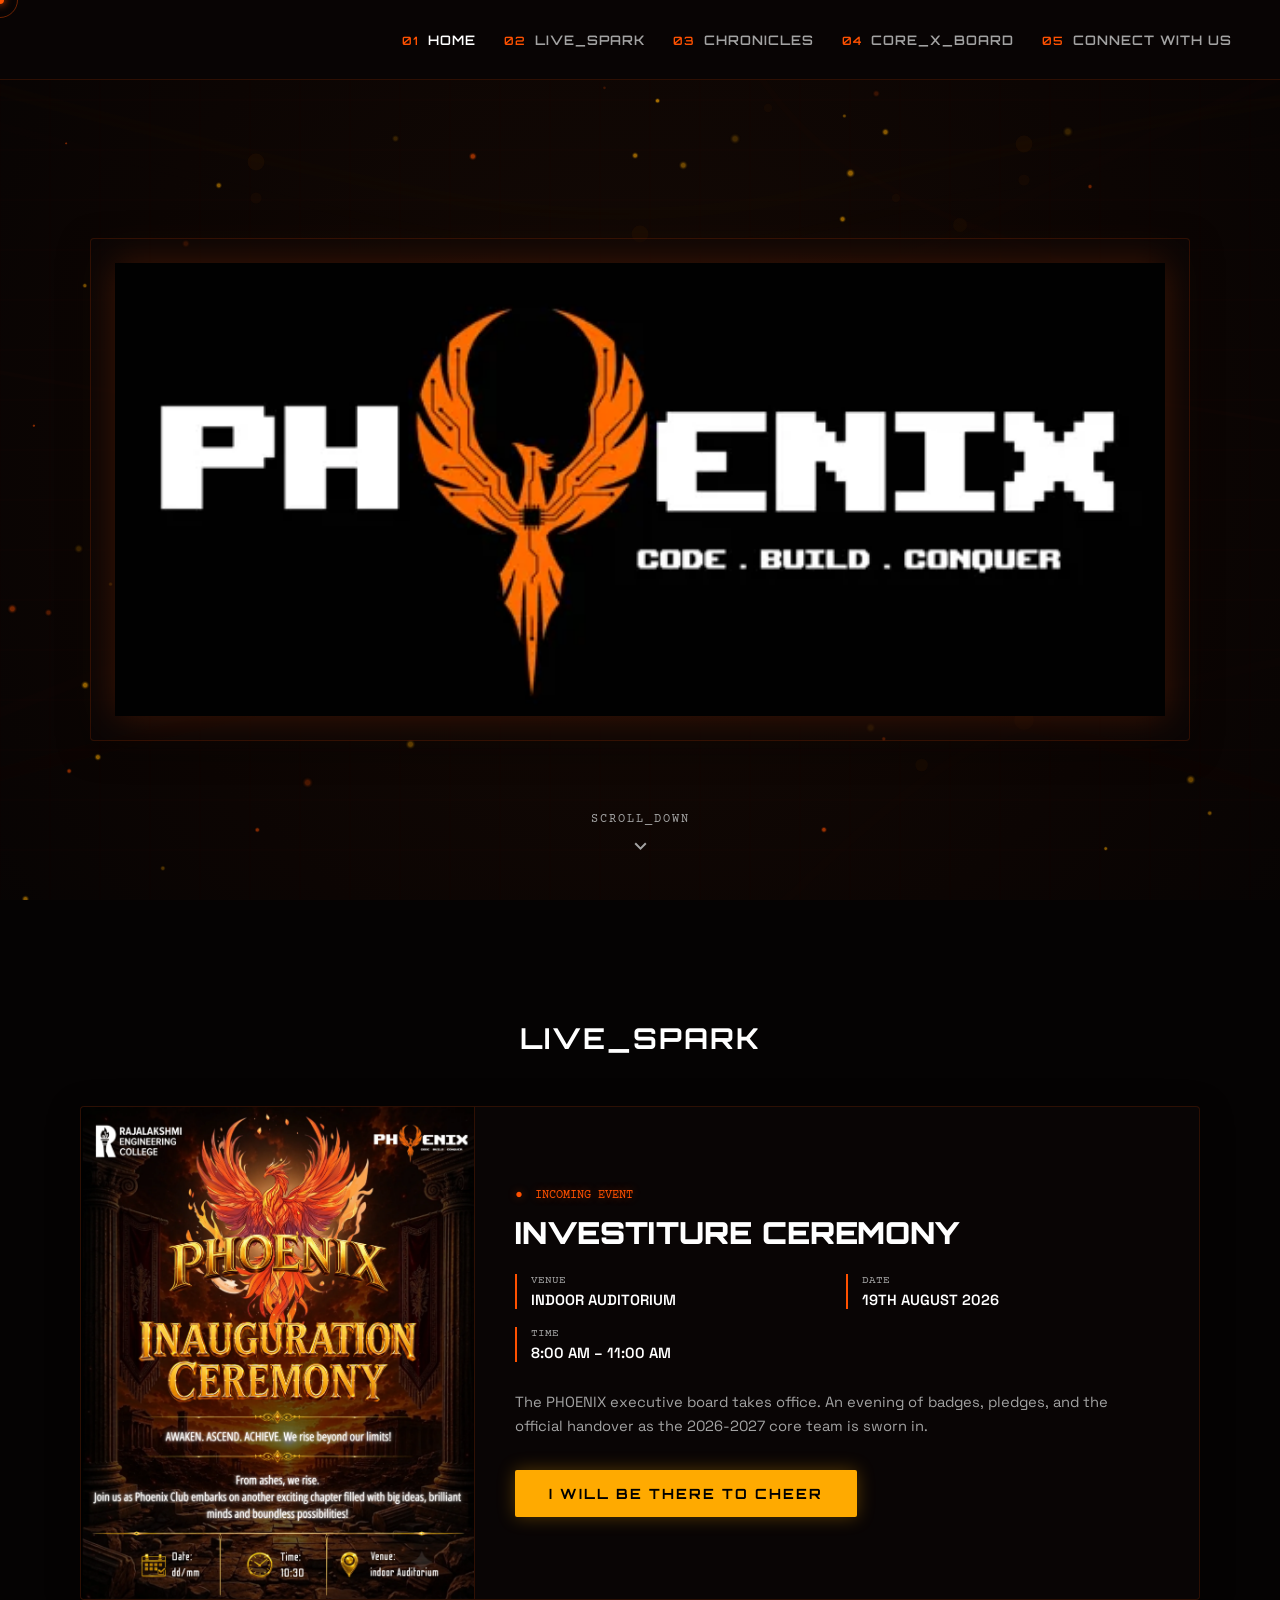
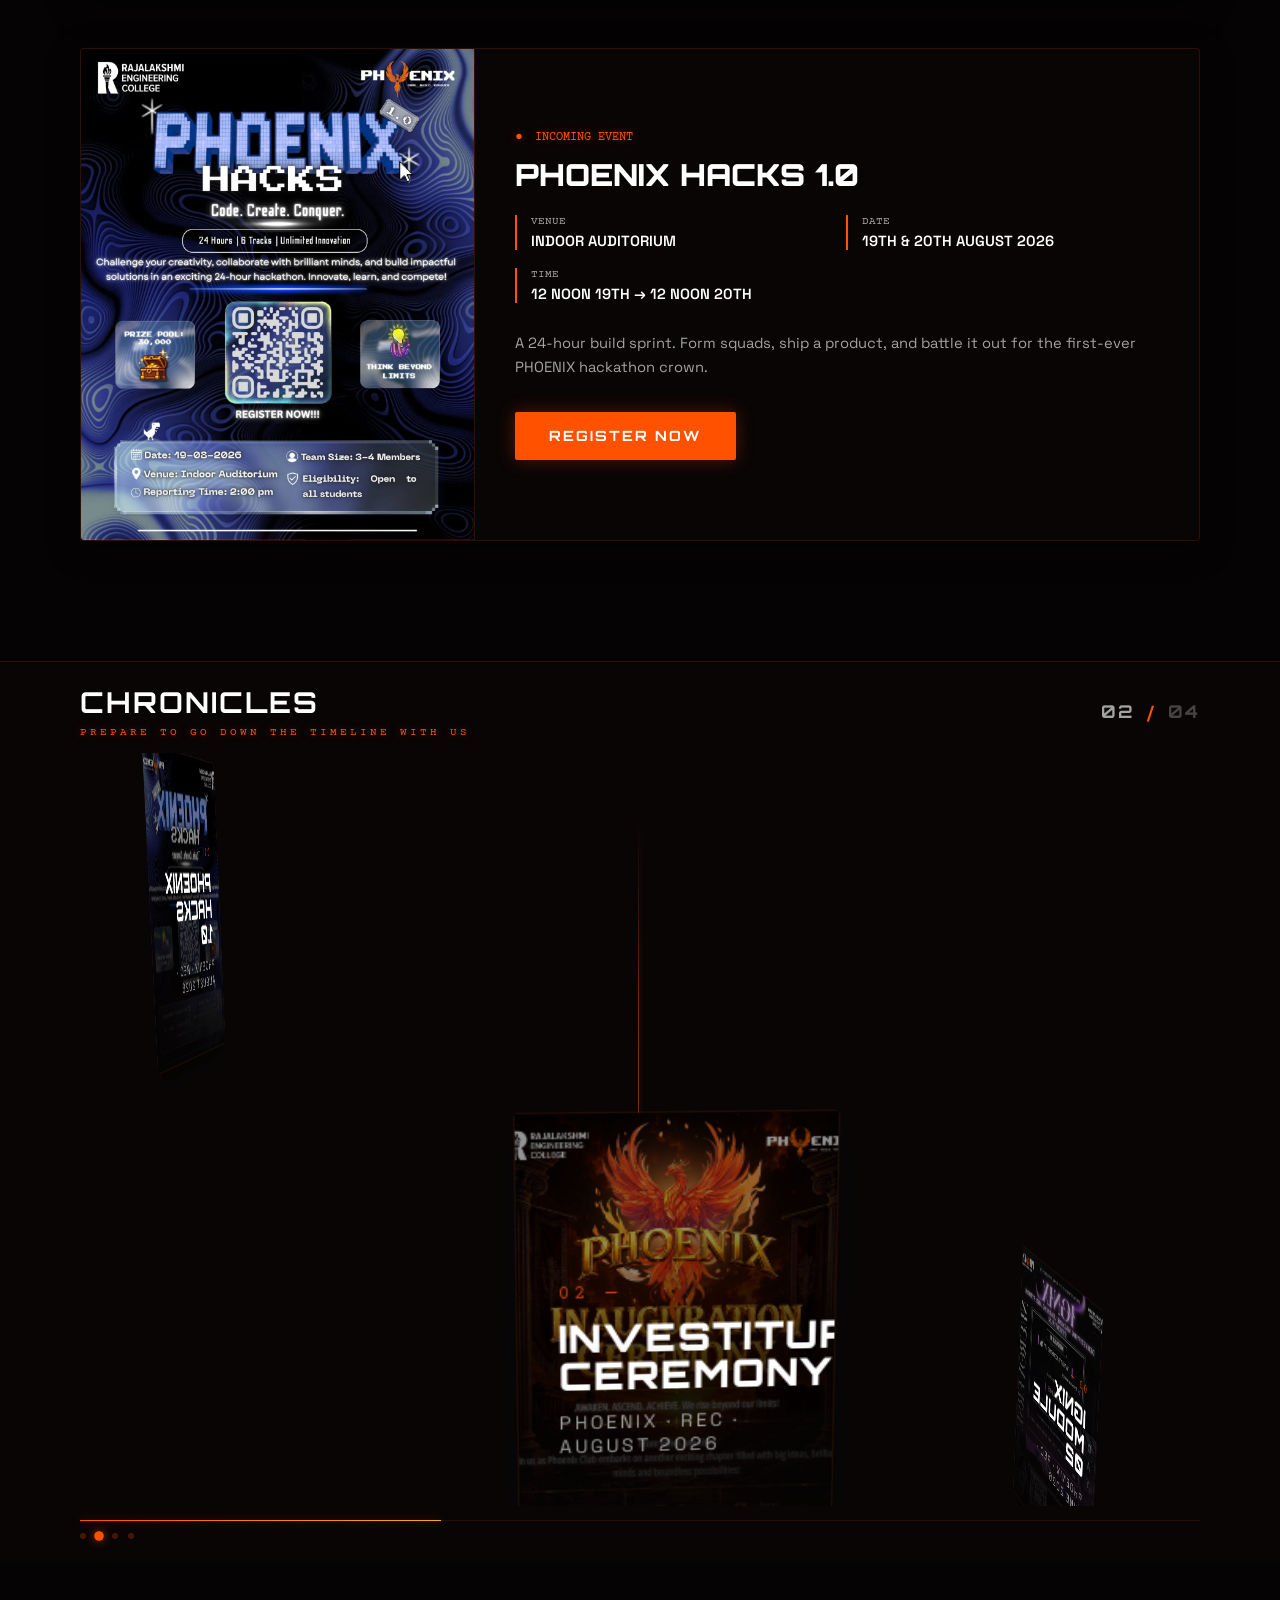
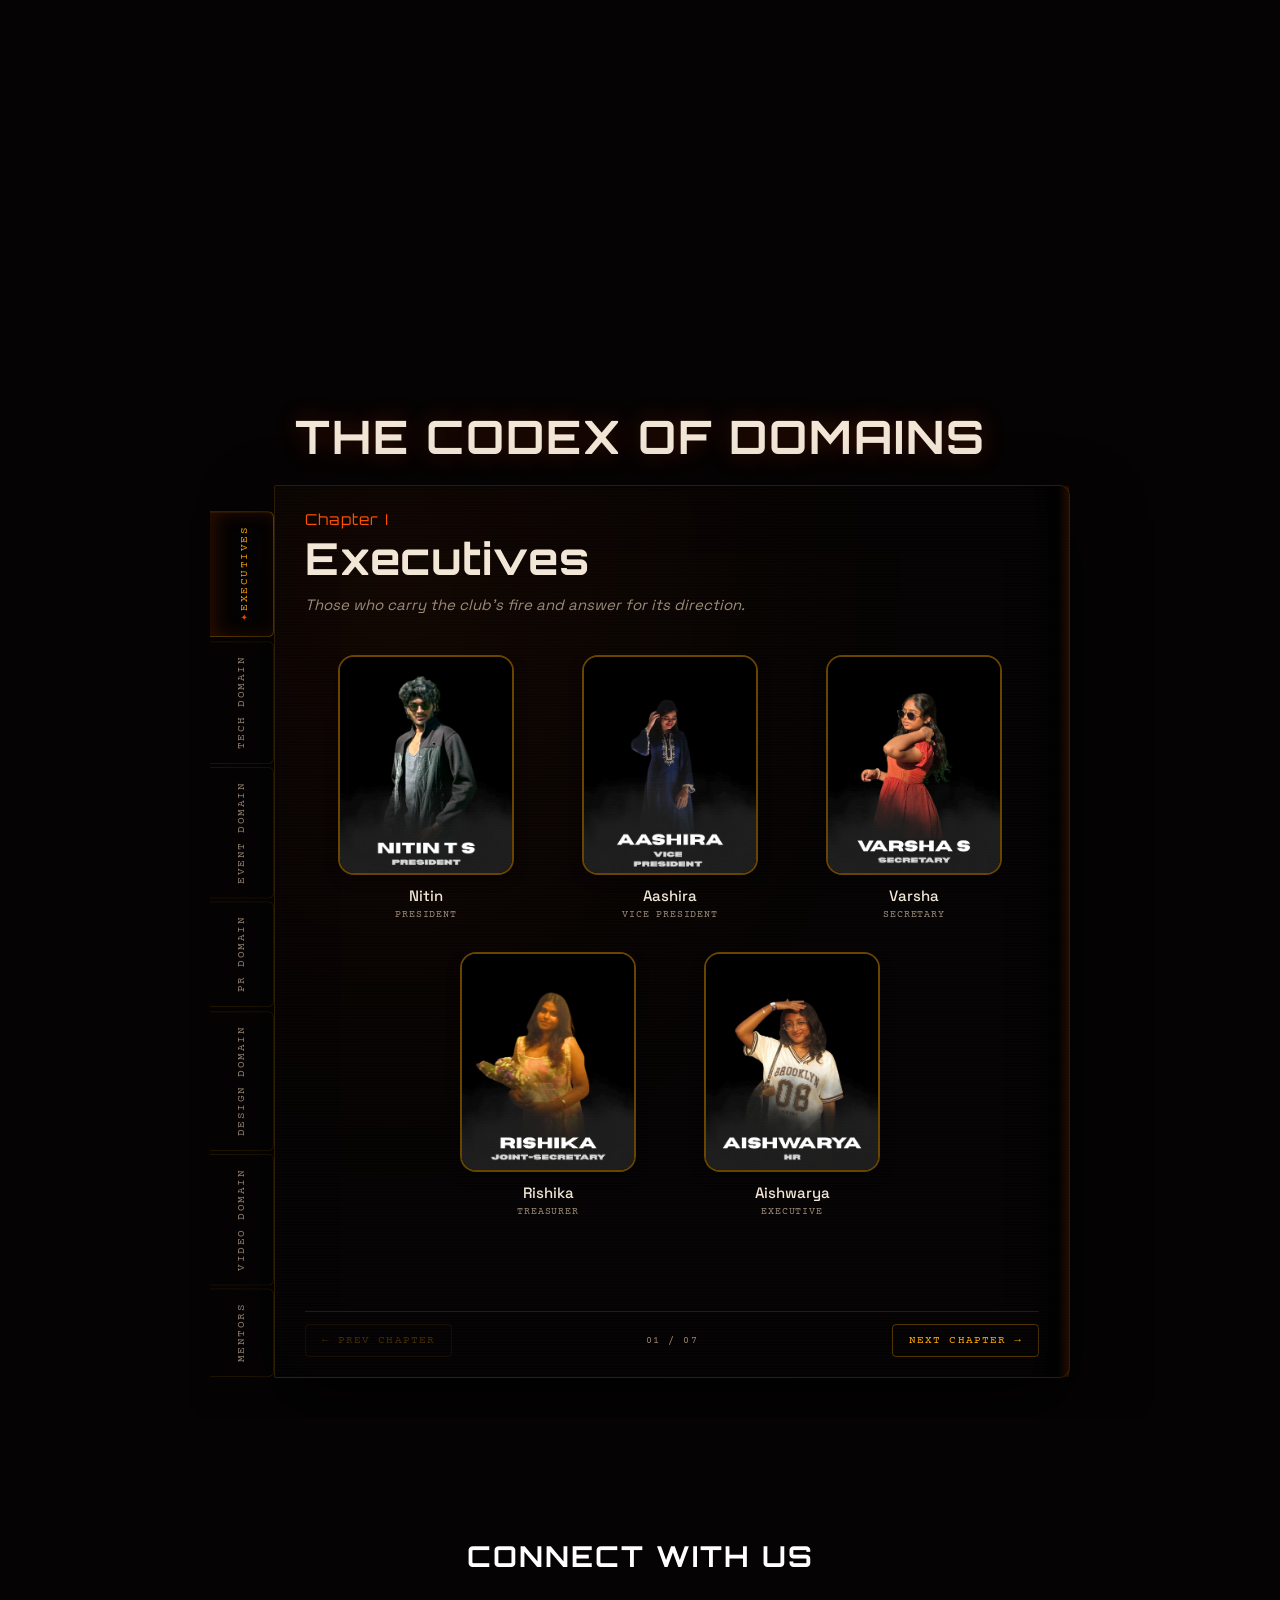
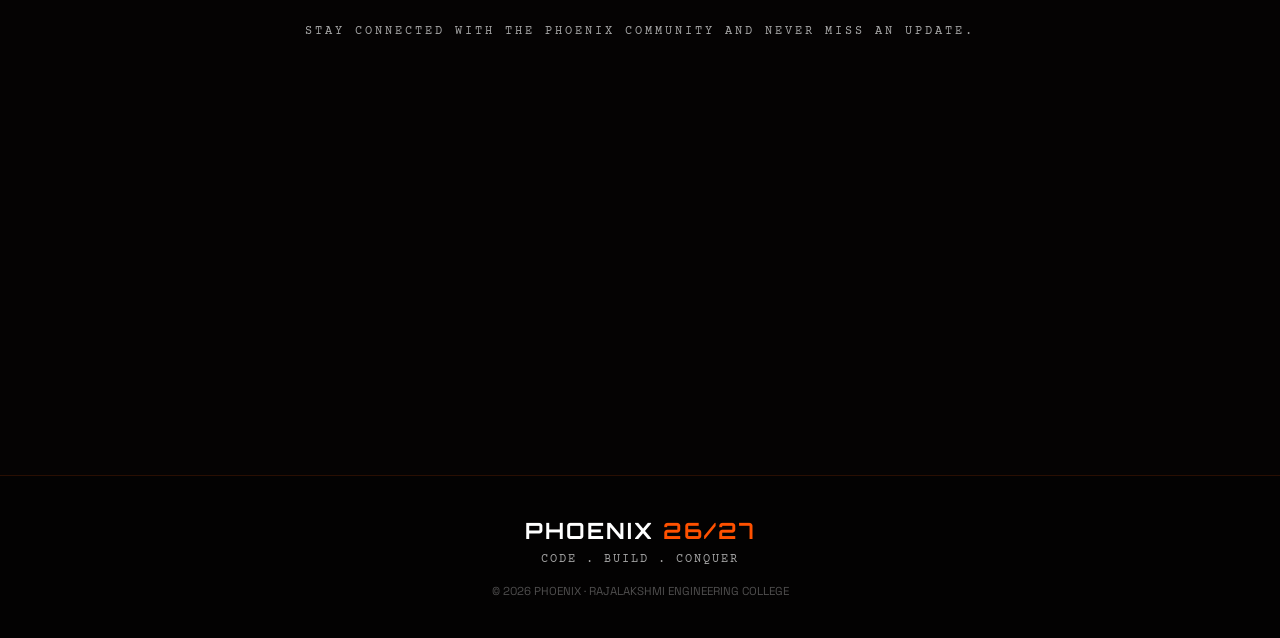
==== commit 1d40ab75: "commit" ====
--- a/index.html
+++ b/index.html
@@ -8,7 +8,7 @@
     <link rel="preconnect" href="https://fonts.googleapis.com">
     <link rel="preconnect" href="https://fonts.gstatic.com" crossorigin>
     <link href="https://fonts.googleapis.com/css2?family=Orbitron:wght@400;700;900&family=Space+Grotesk:wght@300;400;600&family=Courier+Prime&family=Cormorant+Garamond:ital,wght@0,500;0,600;1,500&display=swap" rel="stylesheet">
-    <link rel="stylesheet" href="style.css?v=1.3">
+    <link rel="stylesheet" href="style.css?v=1.4">
 </head>
 <body>
 
--- a/style.css
+++ b/style.css
@@ -968,10 +968,12 @@
     .event-poster-side {
         border-right: none;
         border-bottom: 1px solid var(--border-color);
-        /* Taller poster on mobile so the image is legible */
-        min-height: 260px;
+        min-height: unset;
         flex: unset;
-        height: 260px;
+        height: auto;
+    }
+    .event-poster-img {
+        height: auto;
     }
     .event-details-side { flex: unset; padding: 24px 20px; }
     .event-name { font-size: 1.4rem; }
@@ -1033,7 +1035,7 @@
 
     /* — Events — */
     .event-section { padding: 60px 0; }
-    .event-poster-side { height: 200px; min-height: 200px; }
+    .event-poster-side { height: auto; min-height: unset; }
     .event-details-side { padding: 18px 16px; }
     .event-name { font-size: 1.2rem; }
     .event-desc { font-size: .84rem; margin-bottom: 22px; }
@@ -1096,7 +1098,7 @@
     .section-title { font-size: 1rem; }
 
     /* — Events — */
-    .event-poster-side { height: 170px; min-height: 170px; }
+    .event-poster-side { height: auto; min-height: unset; }
     .event-name { font-size: 1.05rem; }
     .event-desc { font-size: .8rem; }
     .status-tag { font-size: .72rem; }
@@ -1340,7 +1342,7 @@
 }
 
 #members .member-card .member-pic {
-  width: 140px;
+  width: 136px;
   height: 170px;
   border-radius: 14px;
   object-fit: cover;
@@ -1359,7 +1361,7 @@
 #members .member-card.lead .member-pic,
 #members .member-card.executive .member-pic,
 #members .member-card.mentor .member-pic {
-  width: 190px;
+  width: 176px;
   height: 220px;
   border-radius: 16px;
 }
@@ -1415,25 +1417,41 @@
   100% { opacity: 0; }
 }
 
-@media (max-width: 720px) {
-  #members .book { grid-template-columns: 40px 1fr; }
+@media (max-width: 768px) {
+  #members .book { grid-template-columns: 40px 1fr; min-height: 600px; }
+  #members .stage { min-height: 600px; }
   #members .tab { font-size: 9px; padding: 10px 5px; }
   #members .page { padding: 28px 20px 24px; }
-  #members .member-card { width: 140px; }
-  #members .member-card .member-pic { width: 120px; height: 150px; border-radius: 12px; }
+  #members .member-card { width: 130px; }
+  #members .member-card .member-pic { width: 112px; height: 140px; border-radius: 12px; }
   #members .member-card.lead,
   #members .member-card.executive,
   #members .member-card.mentor {
-    width: 190px;
+    width: 140px;
   }
   #members .member-card.lead .member-pic,
   #members .member-card.executive .member-pic,
   #members .member-card.mentor .member-pic {
-    width: 165px;
-    height: 195px;
+    width: 120px;
+    height: 150px;
     border-radius: 14px;
   }
-  #members .roster-tier { gap: 16px; }
+  #members .roster-tier {
+    gap: 16px;
+    flex-wrap: nowrap !important;
+    justify-content: safe center !important;
+    overflow-x: auto !important;
+    overflow-y: hidden !important;
+    width: 100% !important;
+    padding-bottom: 8px !important;
+  }
+  #members .roster-tier::-webkit-scrollbar {
+    height: 4px !important;
+  }
+  #members .roster-tier::-webkit-scrollbar-thumb {
+    background: rgba(255,170,0,.25) !important;
+    border-radius: 4px !important;
+  }
 }
 @media (prefers-reduced-motion: reduce) {
   #members .page, #members .ambient span { transition: none !important; animation: none !important; }
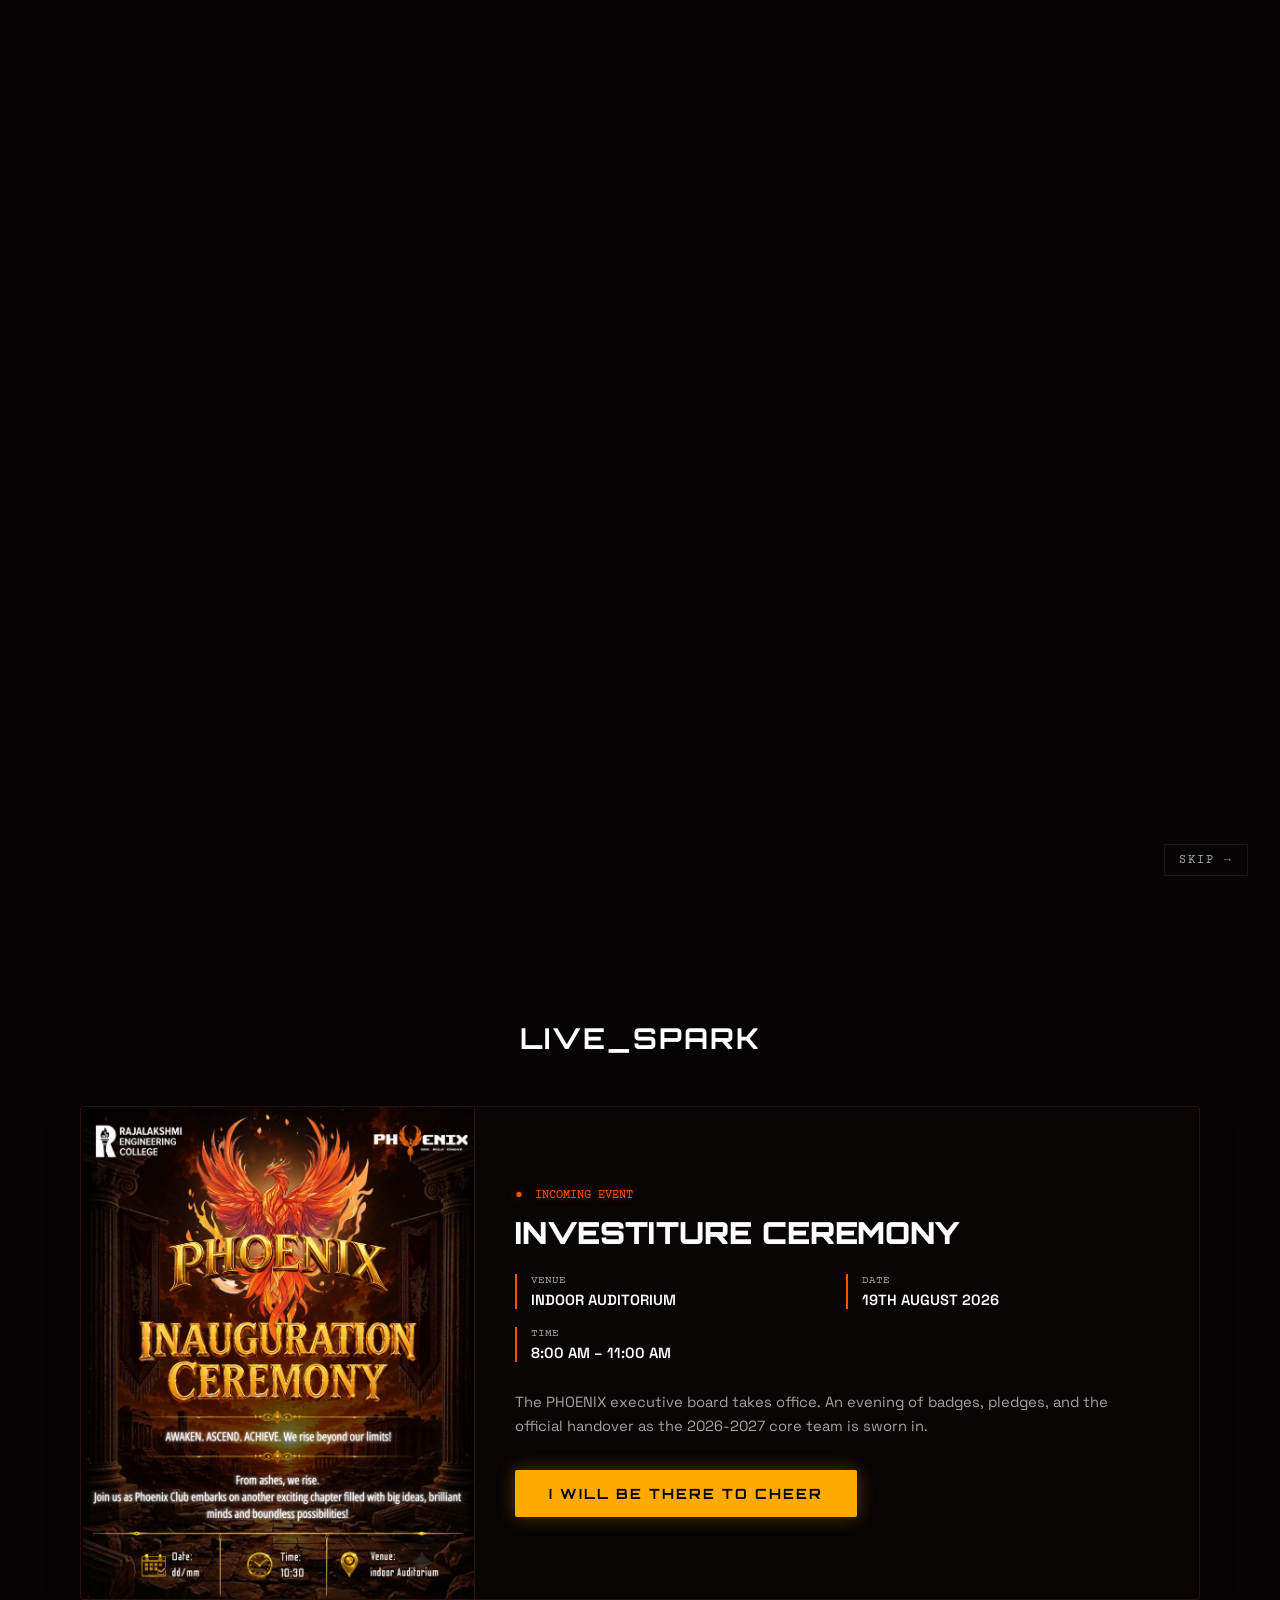
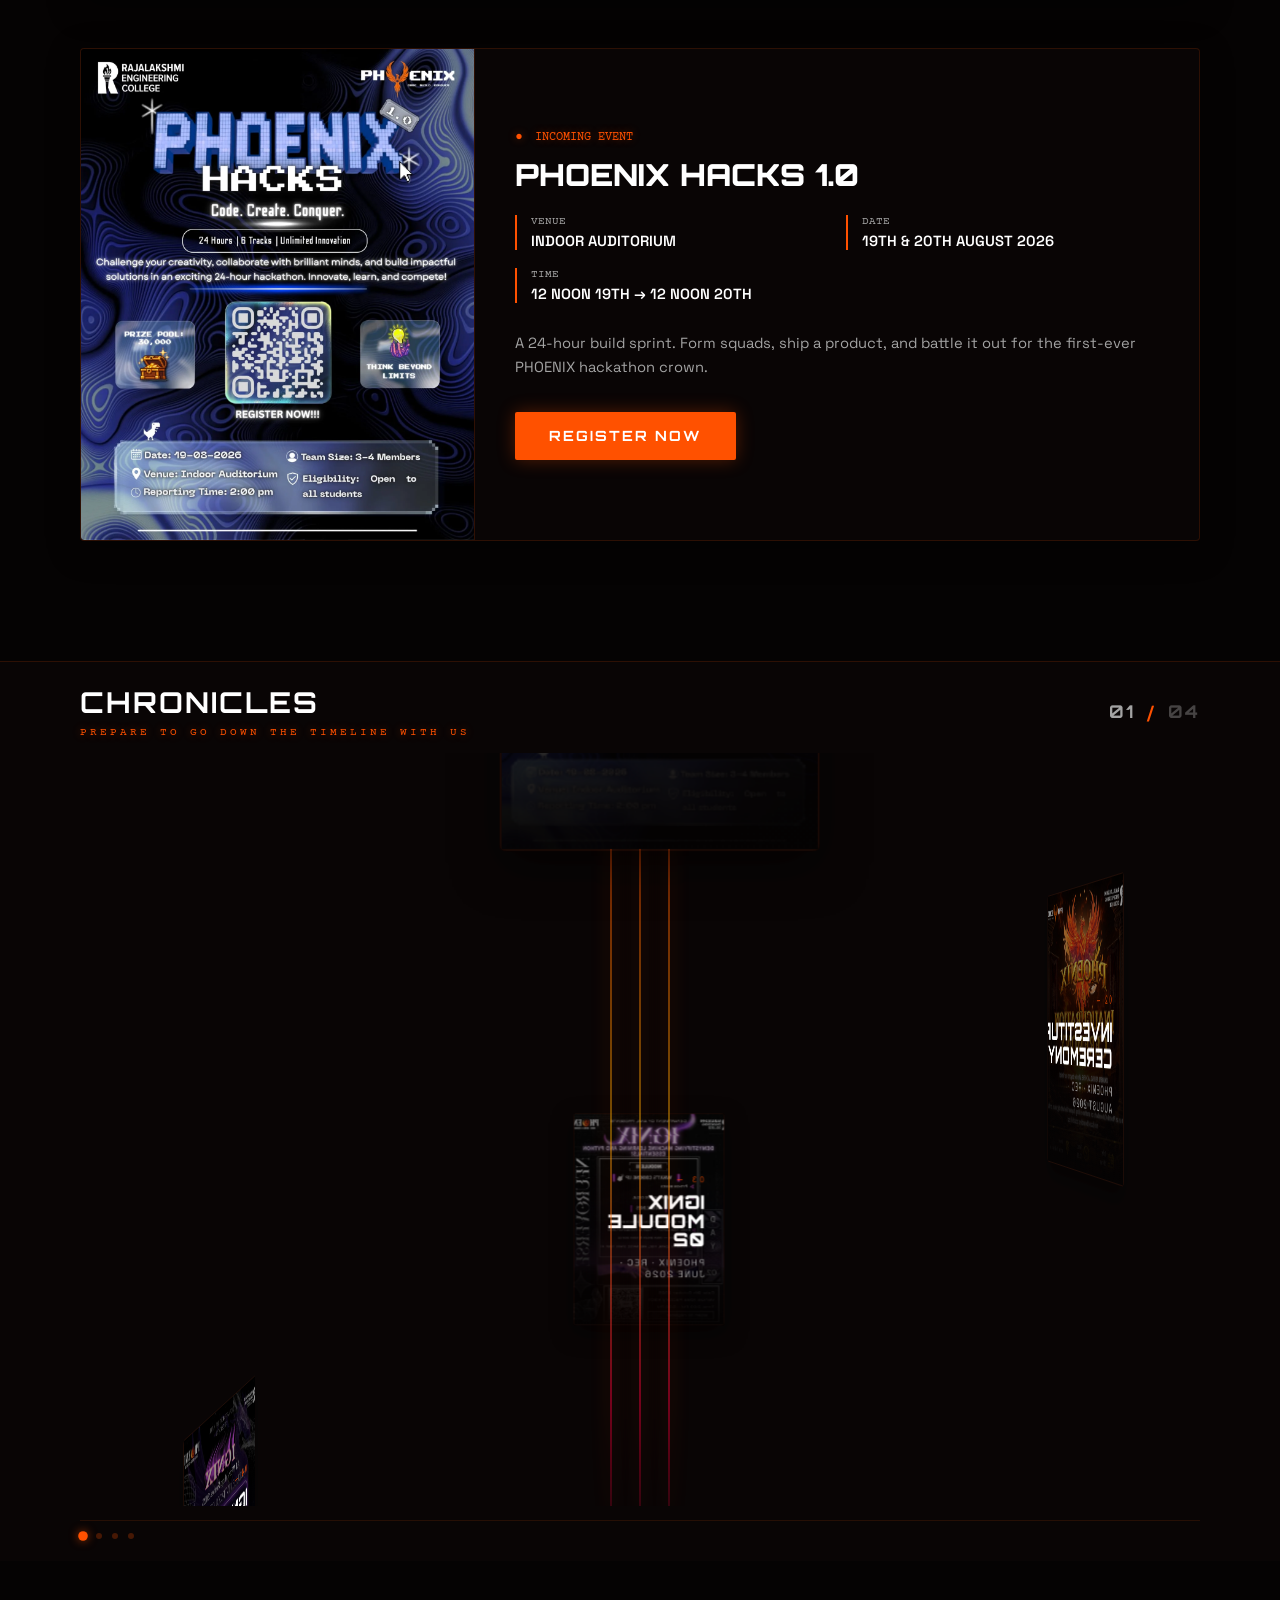
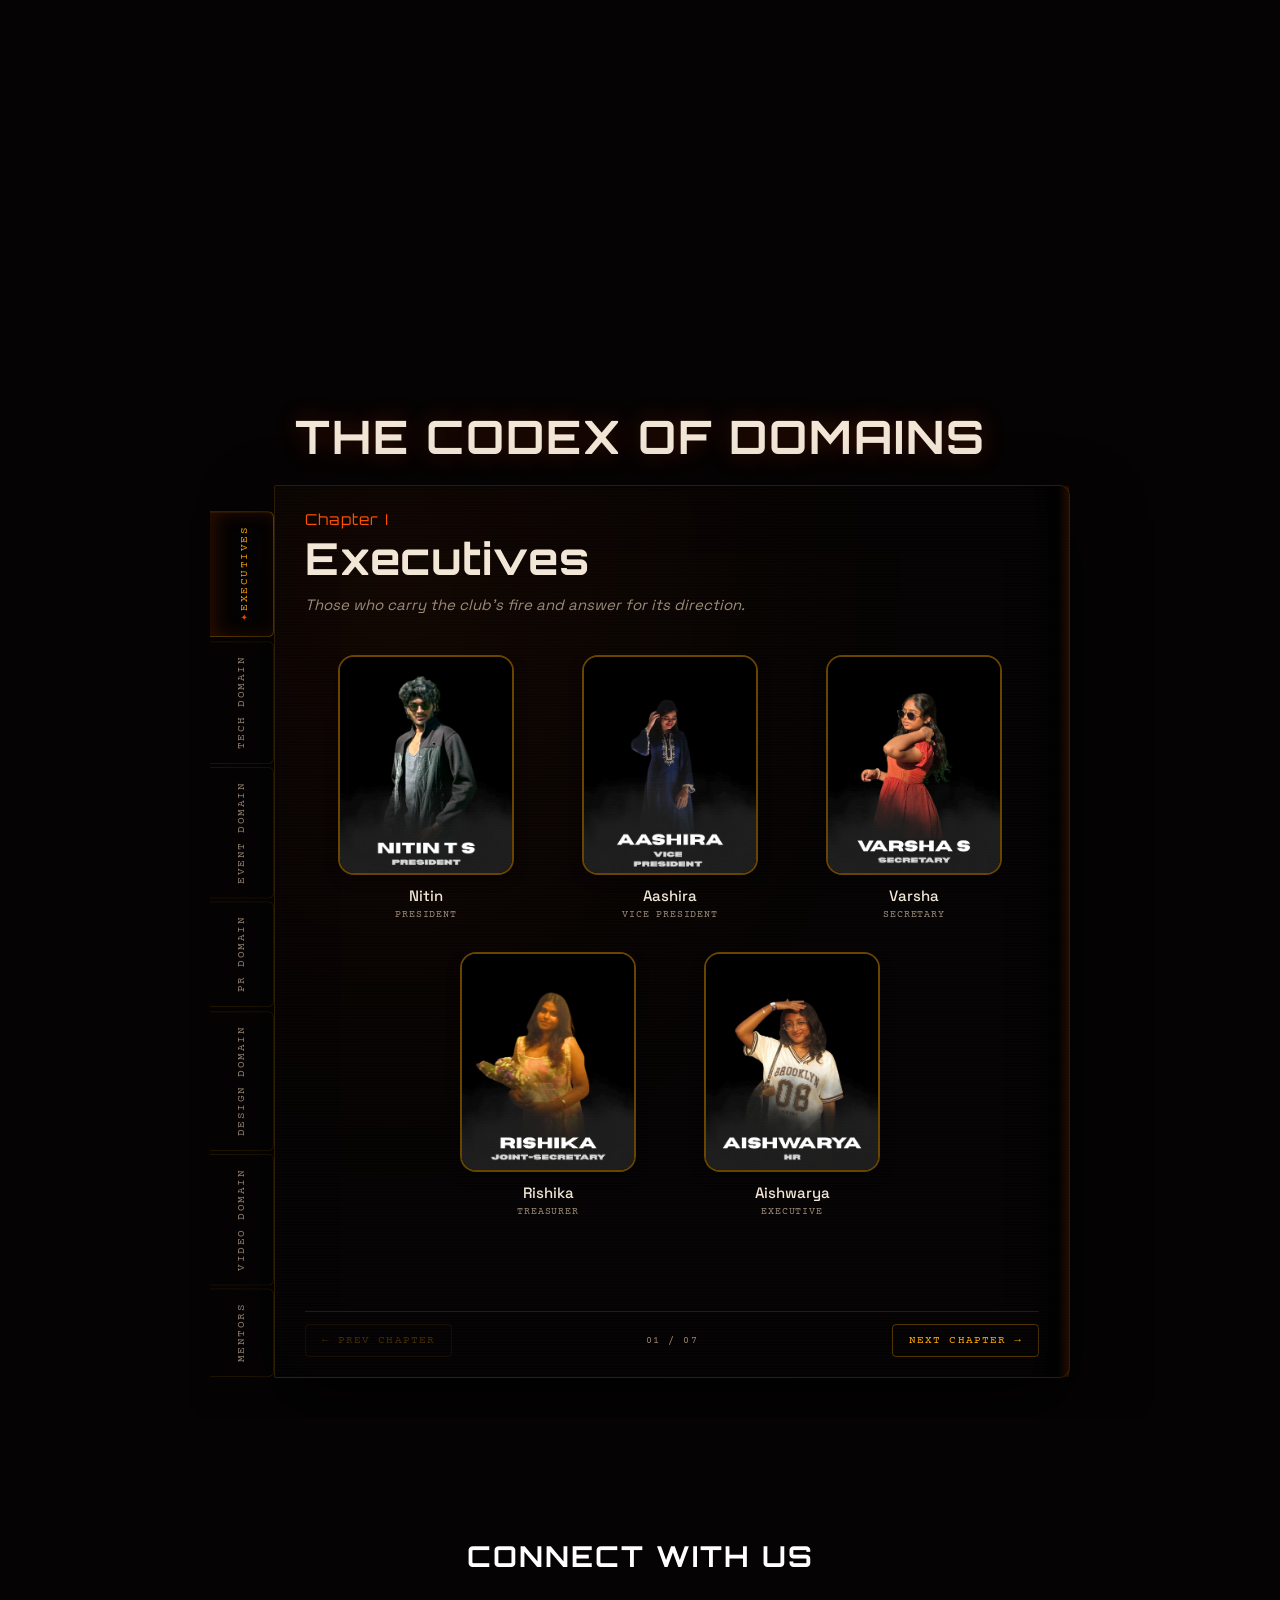
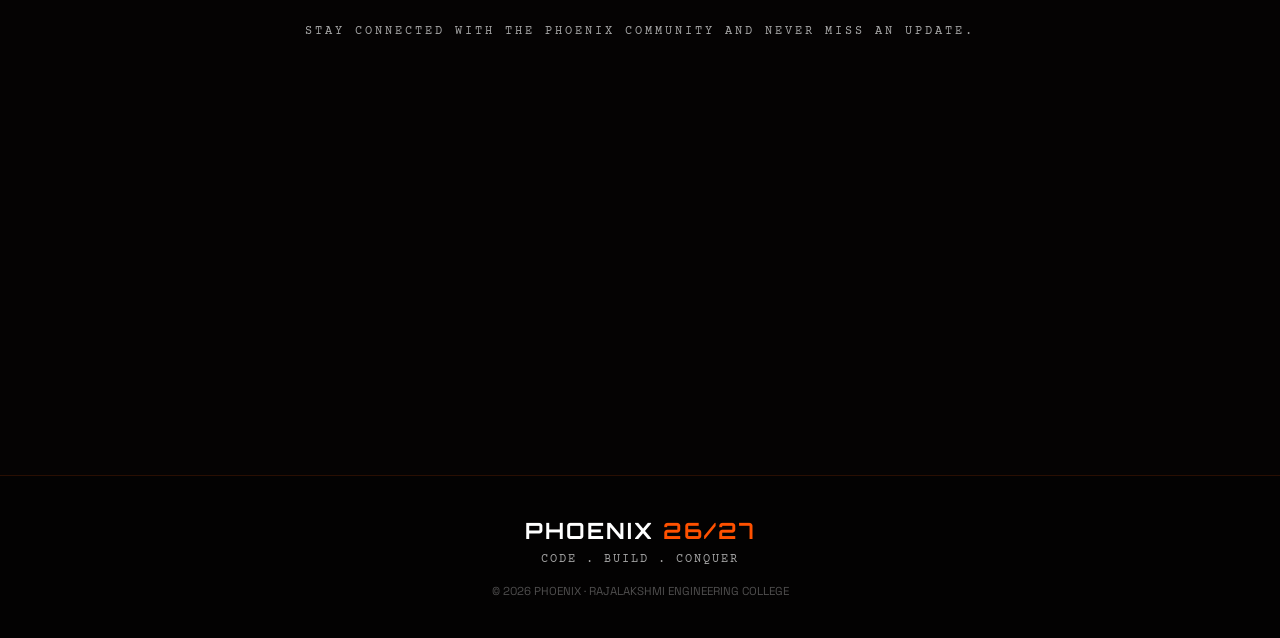
==== commit 1d4447c7: "commit" ====
--- a/index.html
+++ b/index.html
@@ -8,7 +8,7 @@
     <link rel="preconnect" href="https://fonts.googleapis.com">
     <link rel="preconnect" href="https://fonts.gstatic.com" crossorigin>
     <link href="https://fonts.googleapis.com/css2?family=Orbitron:wght@400;700;900&family=Space+Grotesk:wght@300;400;600&family=Courier+Prime&family=Cormorant+Garamond:ital,wght@0,500;0,600;1,500&display=swap" rel="stylesheet">
-    <link rel="stylesheet" href="style.css?v=1.4">
+    <link rel="stylesheet" href="style.css?v=1.5">
 </head>
 <body>
 
--- a/style.css
+++ b/style.css
@@ -50,7 +50,7 @@
 .intro-overlay video {
     width: 100vw;
     height: 100vh;
-    object-fit: cover;
+    object-fit: contain;
     display: block;
 }
 .intro-skip {
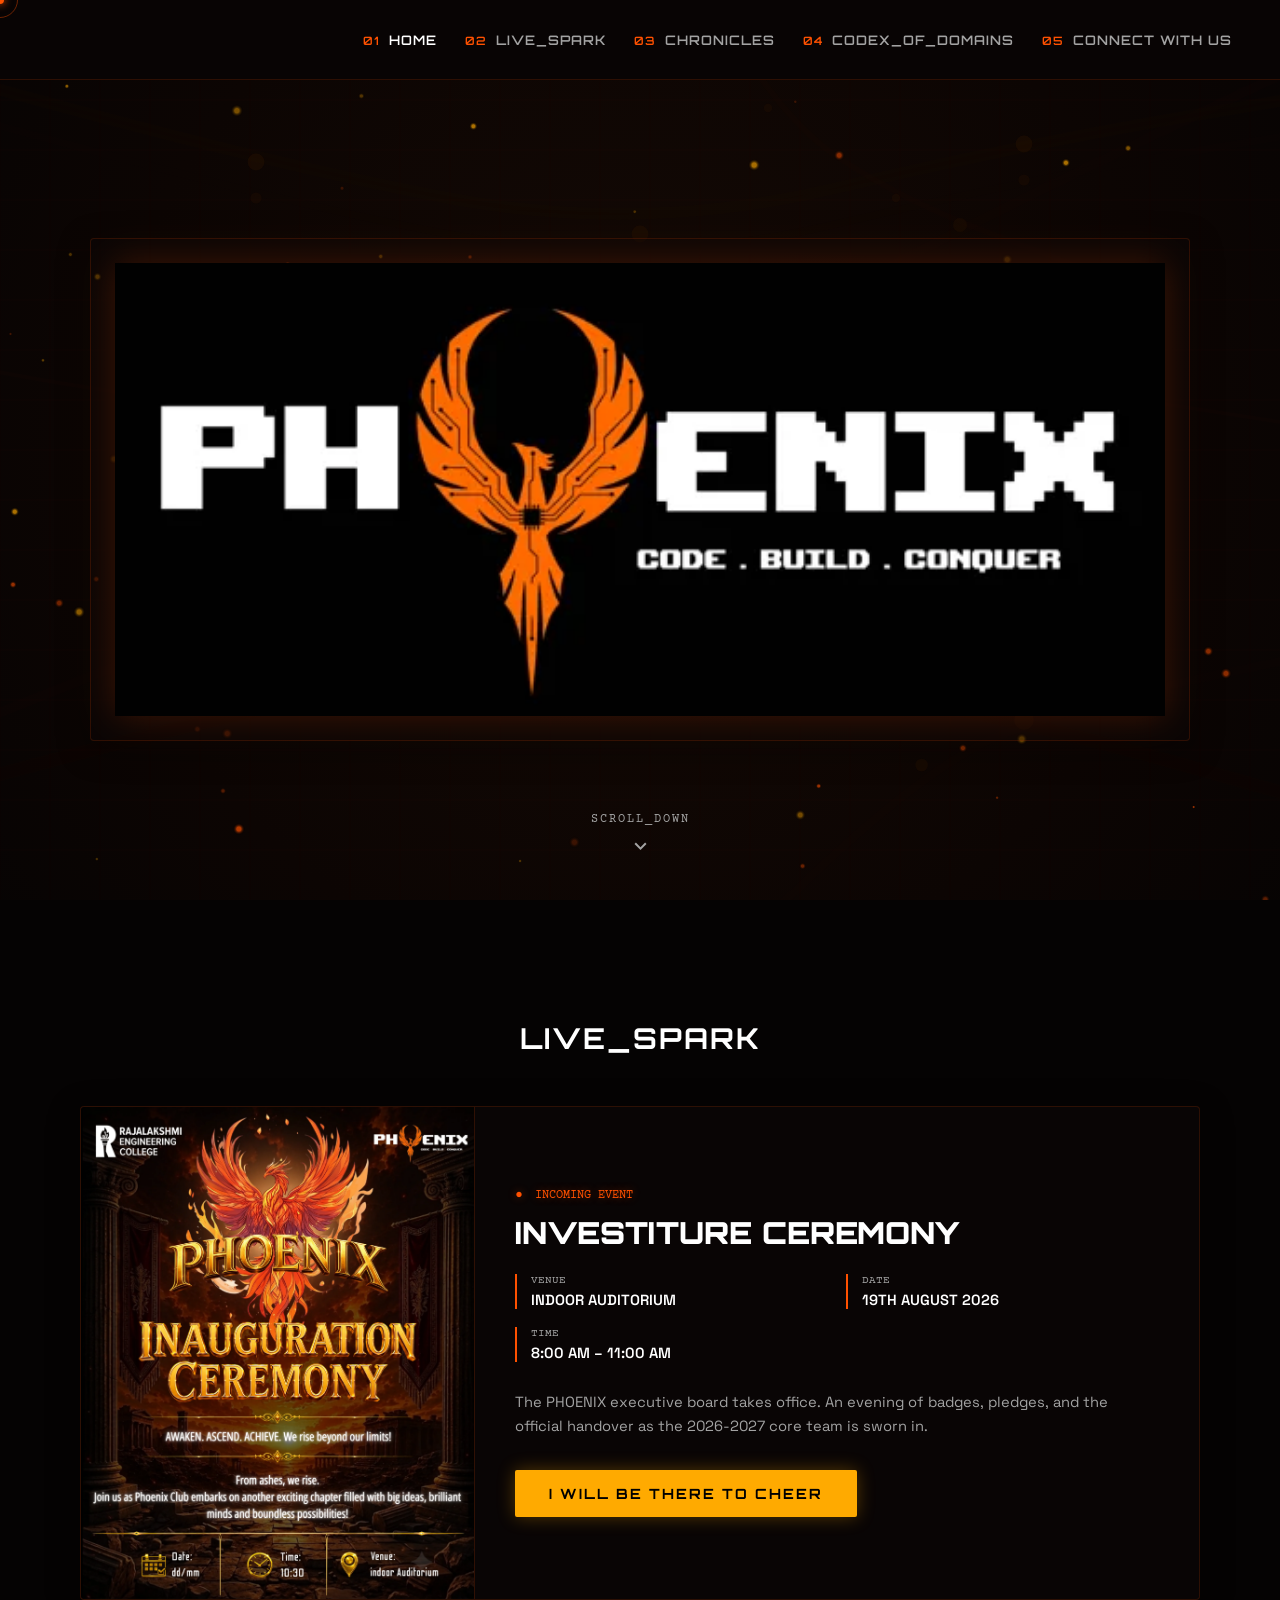
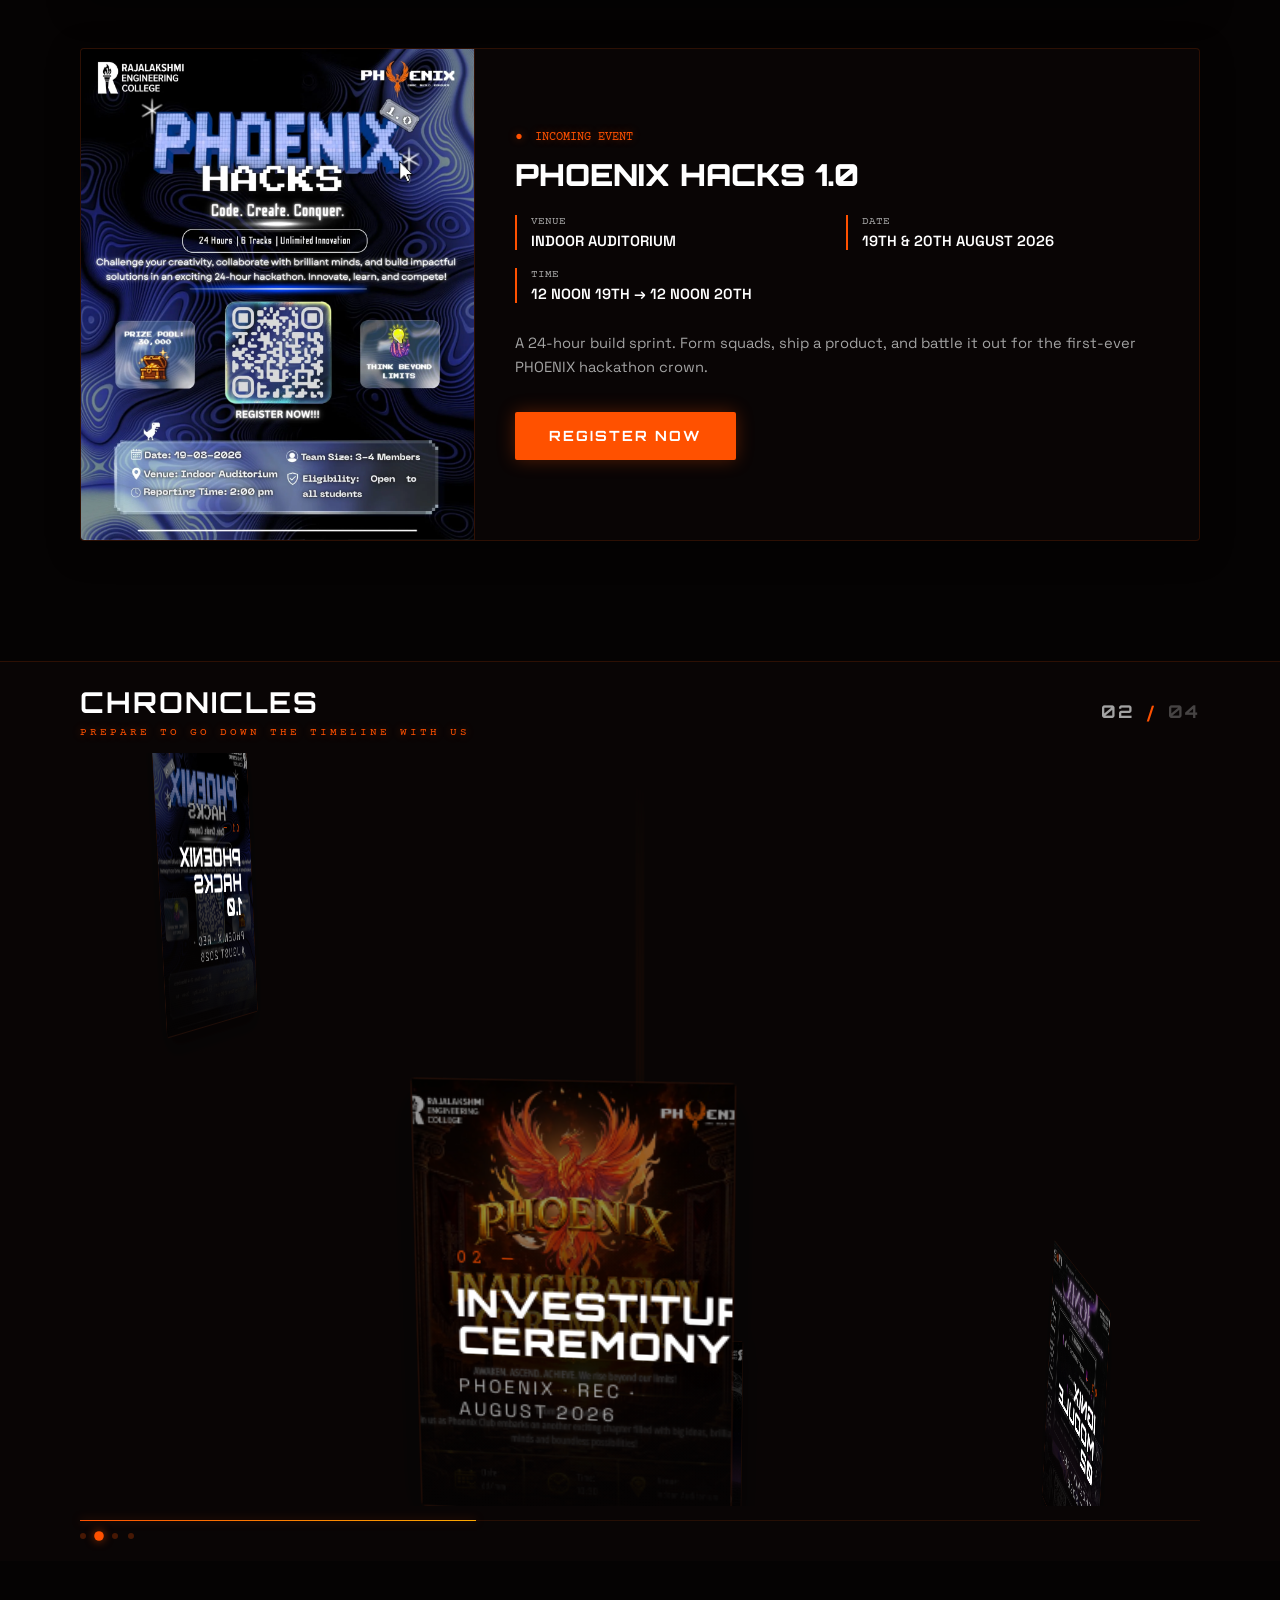
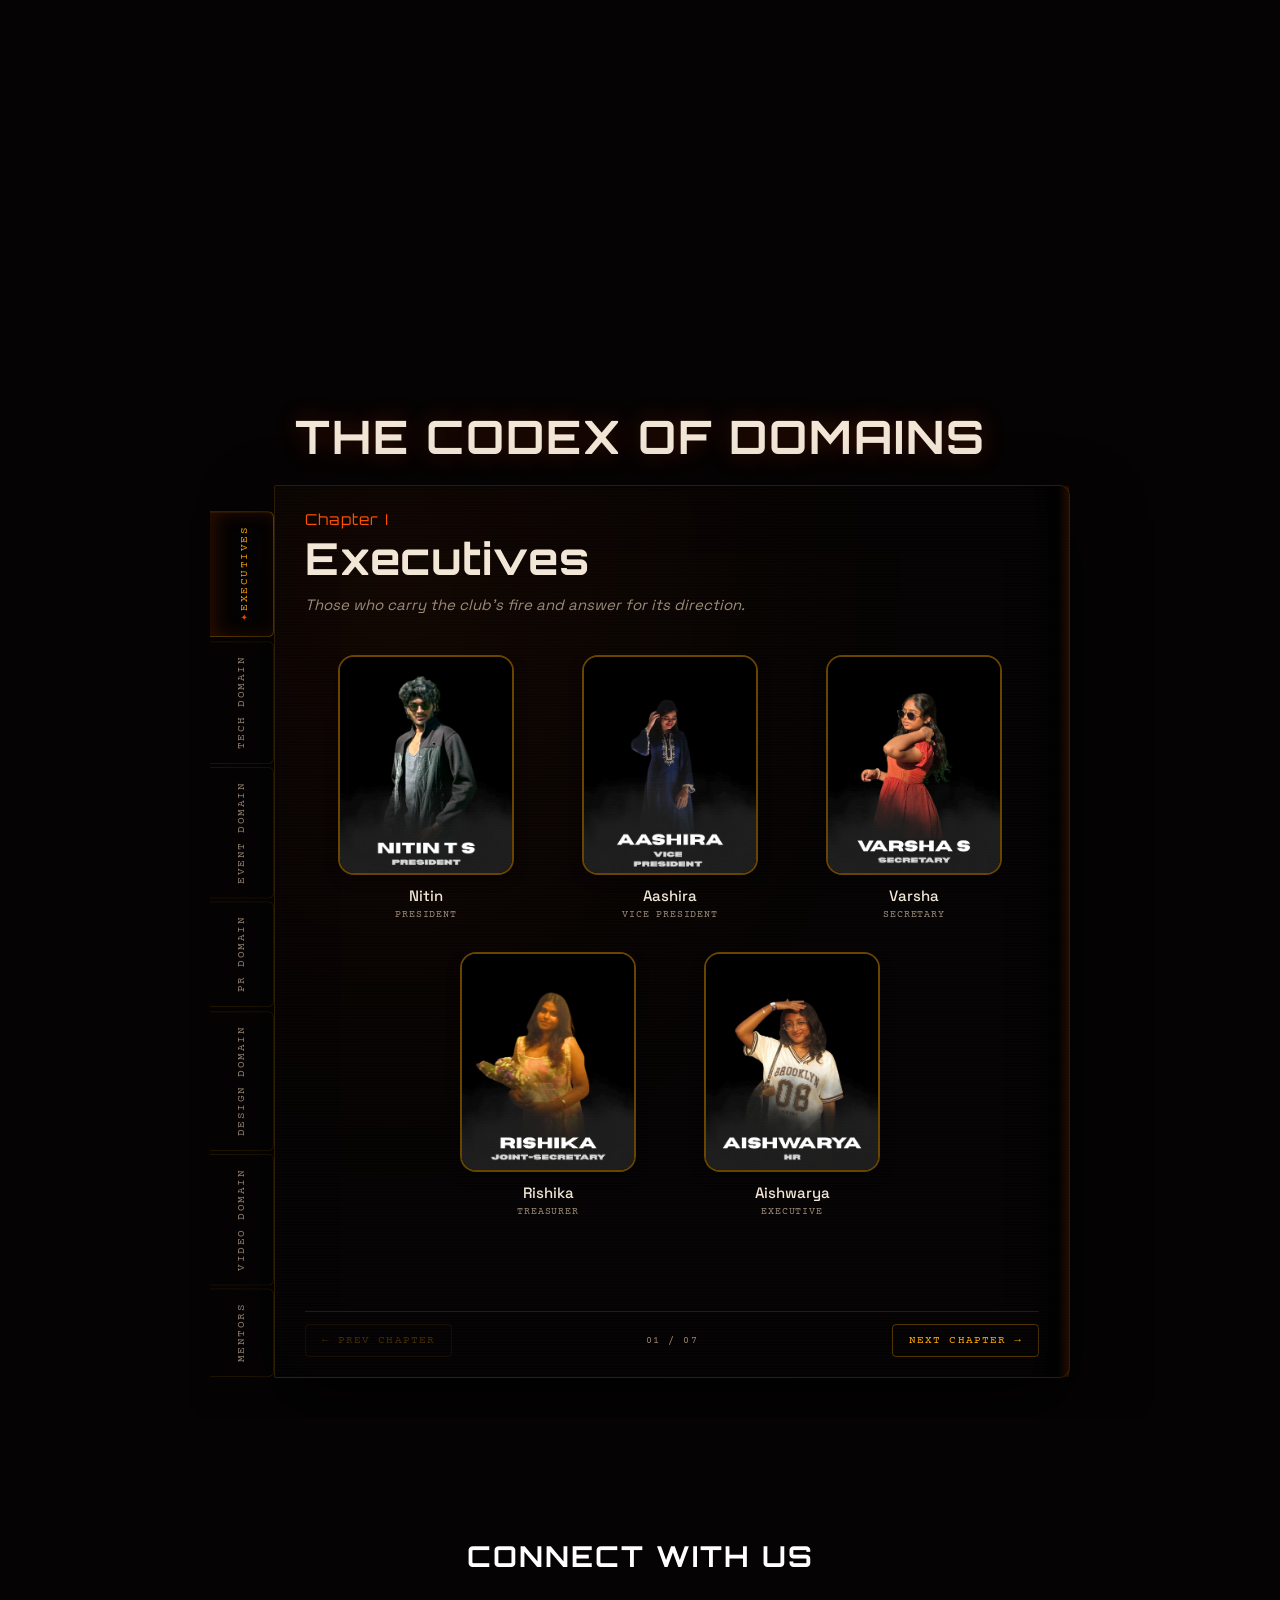
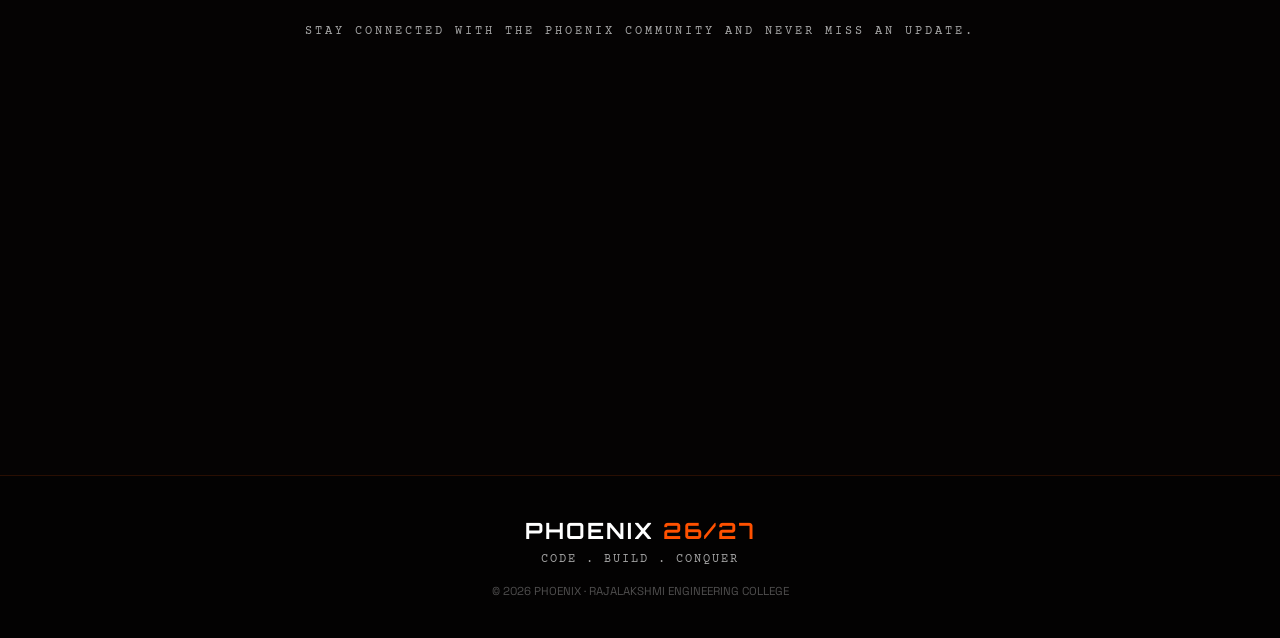
==== commit a82a7bcd: "commit" ====
--- a/index.html
+++ b/index.html
@@ -40,7 +40,7 @@
                 <a href="#hero"       class="nav-link active" data-hover-trigger><span class="nav-num">01</span> HOME</a>
                 <a href="#next-event" class="nav-link"        data-hover-trigger><span class="nav-num">02</span> LIVE_SPARK</a>
                 <a href="#gallery"    class="nav-link"        data-hover-trigger><span class="nav-num">03</span> CHRONICLES</a>
-                <a href="#members"    class="nav-link"        data-hover-trigger><span class="nav-num">04</span> CORE_X_BOARD</a>
+                <a href="#members"    class="nav-link"        data-hover-trigger><span class="nav-num">04</span> CODEX_OF_DOMAINS</a>
                 <a href="#connect"    class="nav-link"        data-hover-trigger><span class="nav-num">05</span> CONNECT WITH US</a>
             </nav>
             <!-- Hamburger — shown only on mobile -->
@@ -57,7 +57,7 @@
             <a href="#hero"       class="mobile-nav-link">01 — HOME</a>
             <a href="#next-event" class="mobile-nav-link">02 — LIVE_SPARK</a>
             <a href="#gallery"    class="mobile-nav-link">03 — CHRONICLES</a>
-            <a href="#members"    class="mobile-nav-link">04 — CORE_X_BOARD</a>
+            <a href="#members"    class="mobile-nav-link">04 — CODEX_OF_DOMAINS</a>
             <a href="#connect"    class="mobile-nav-link">05 — CONNECT WITH US</a>
         </nav>
     </div>
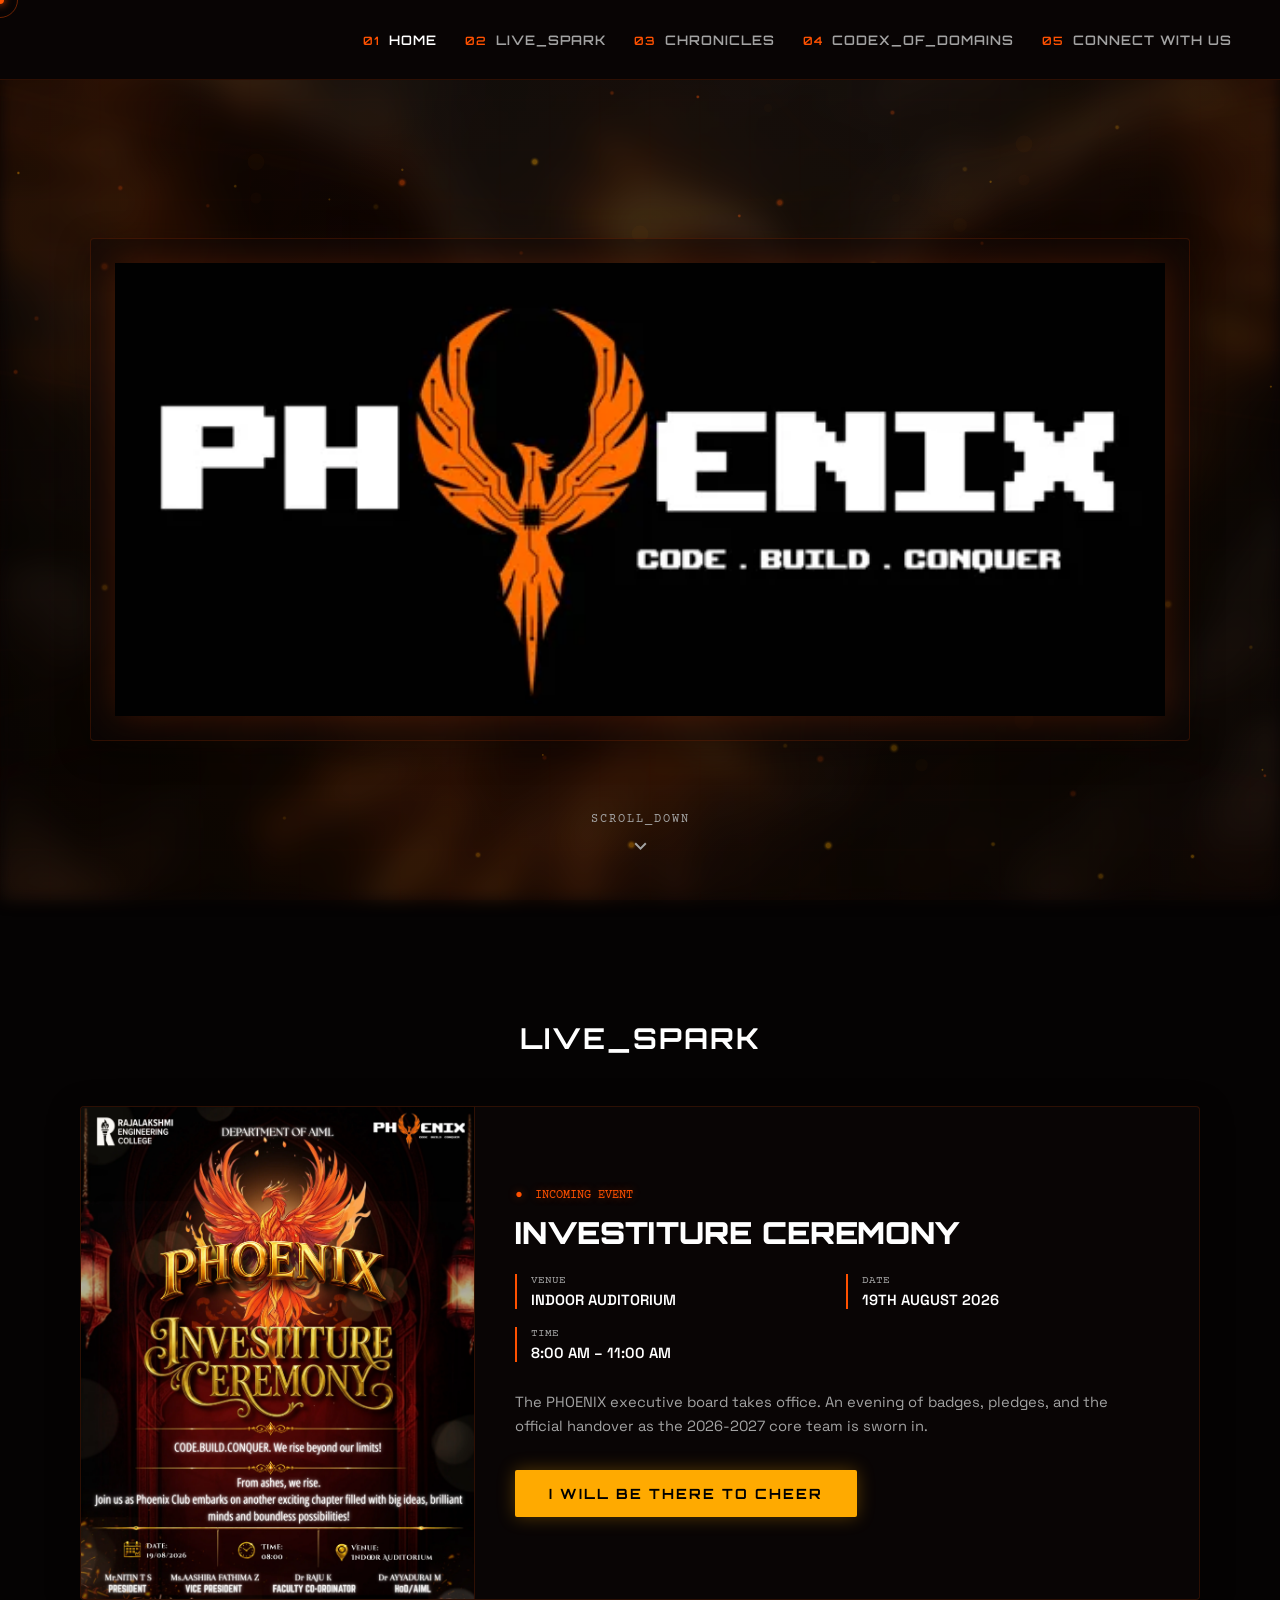
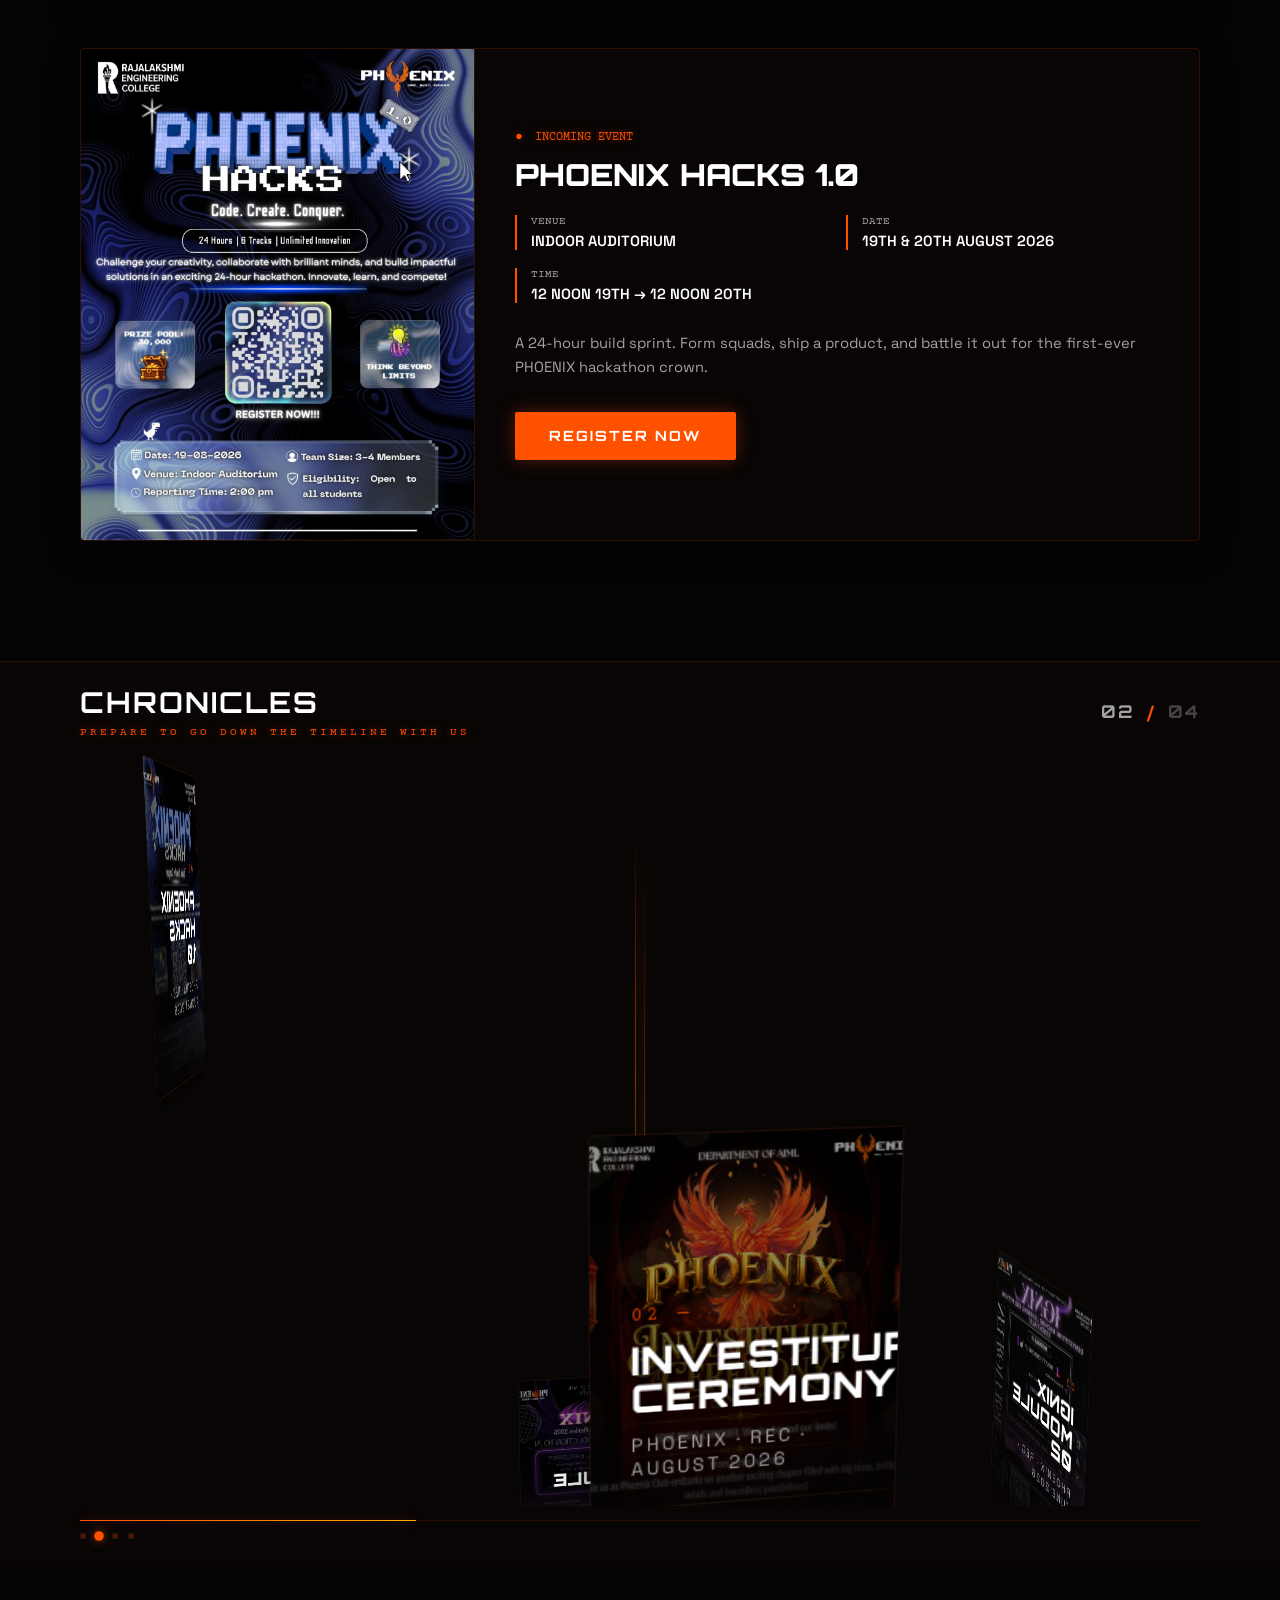
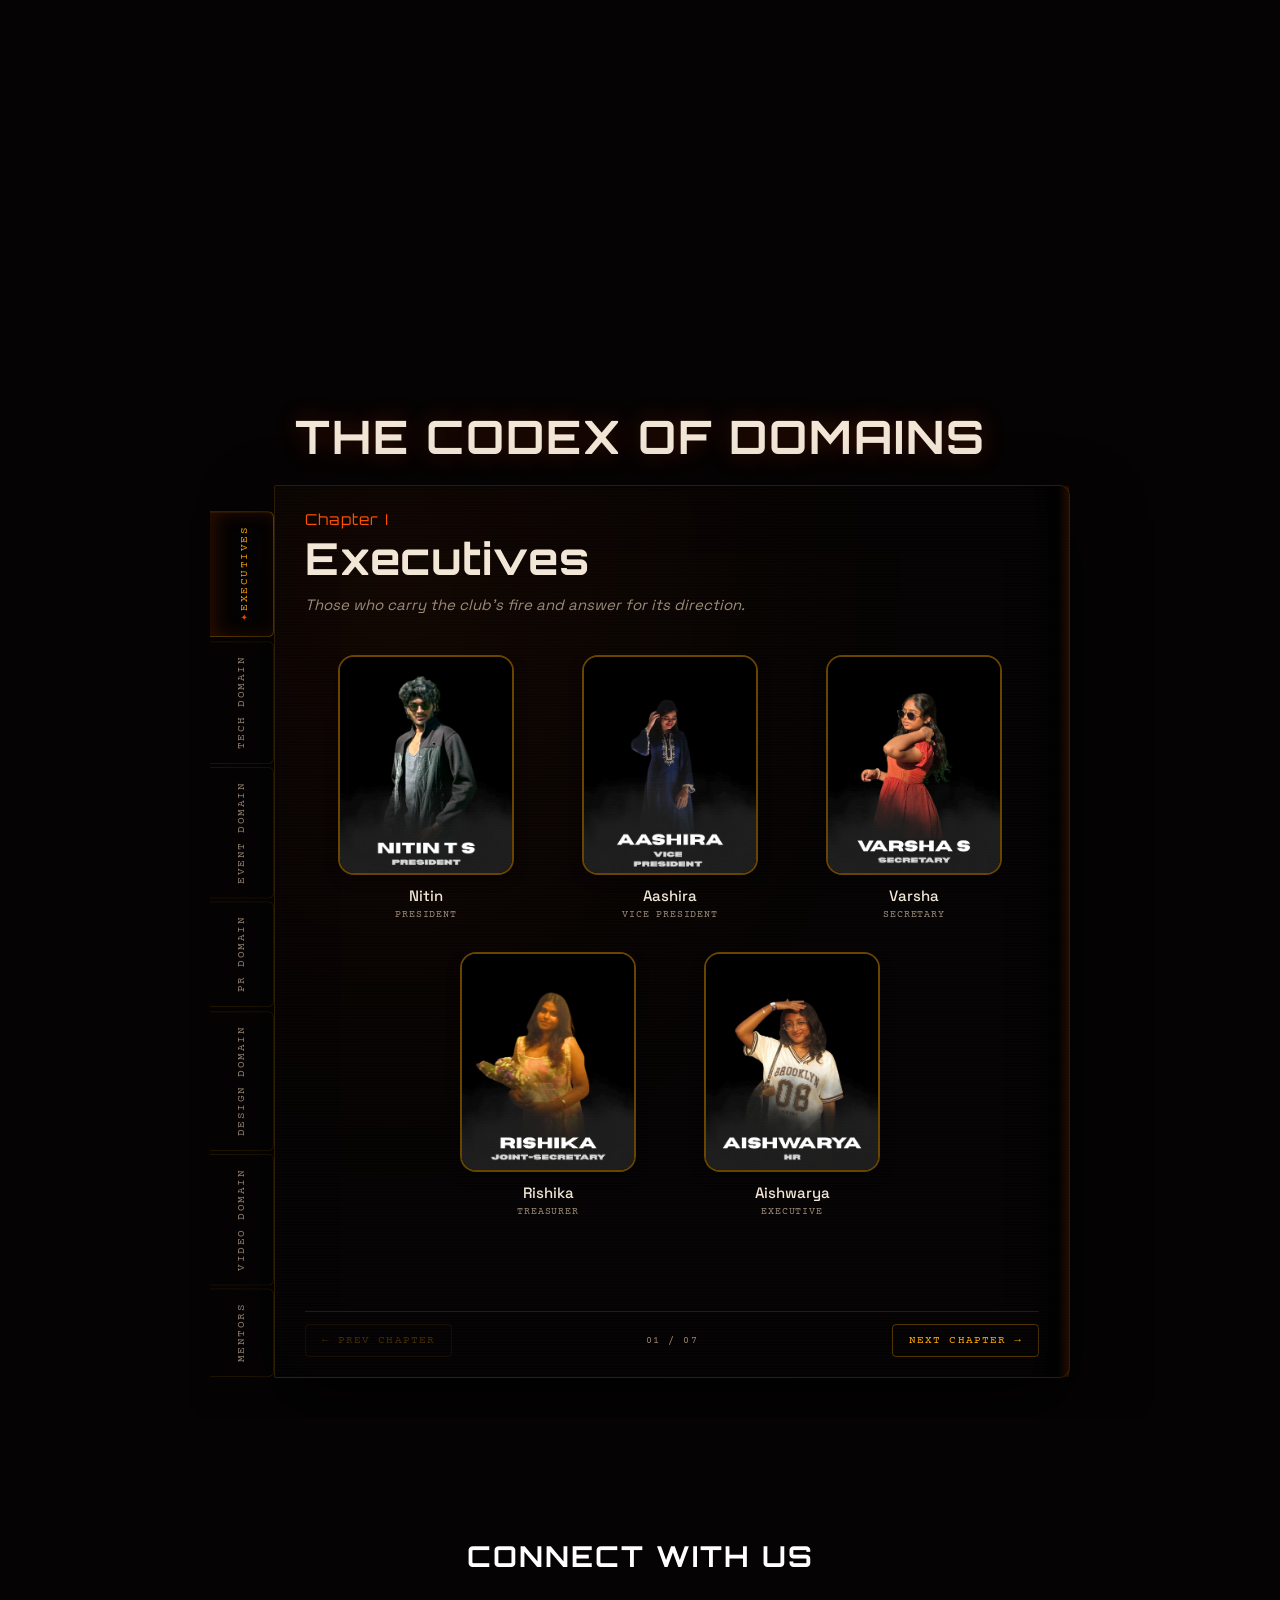
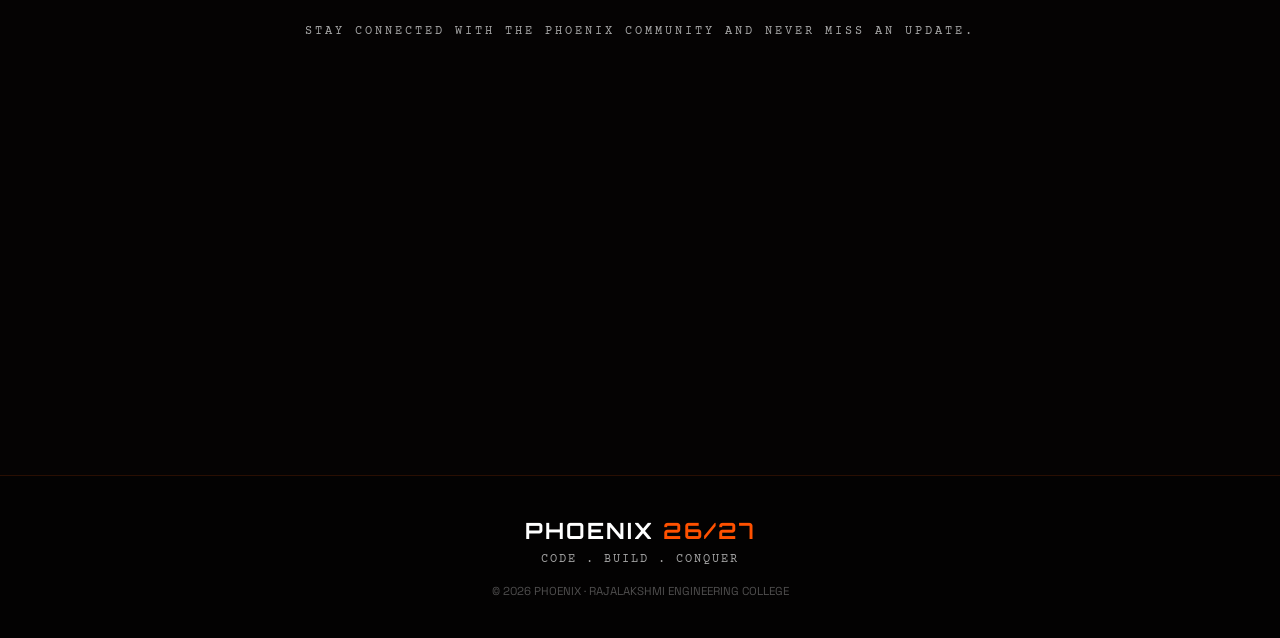
==== commit 9c85f29d: "COMMIT" ====
--- a/index.html
+++ b/index.html
@@ -20,6 +20,9 @@
 
     <!-- Background Canvas: cables + embers -->
     <canvas id="bg-canvas"></canvas>
+
+    <!-- Static Background Image -->
+    <div class="static-bg-image"></div>
 
     <!-- Kinetic Grid Canvas: reactive grid trail -->
     <canvas id="kinetic-grid-canvas"></canvas>
--- a/style.css
+++ b/style.css
@@ -80,6 +80,23 @@
     top: 0; left: 0;
     width: 100vw; height: 100vh;
     z-index: -10;
+    pointer-events: none;
+}
+
+/* ── STATIC BACKGROUND IMAGE ─────────────────────────── */
+.static-bg-image {
+    position: fixed;
+    top: 0;
+    left: 0;
+    width: 100vw;
+    height: 100vh;
+    background-image: url('assets/background.webp'); /* Replace with your actual image filename */
+    background-size: cover;
+    background-position: center;
+    background-repeat: no-repeat;
+    opacity: 0.4; /* Adjust for transparency */
+    filter: blur(8px); /* Adjust for blurriness */
+    z-index: -5; /* Above bg-canvas (-10), behind content */
     pointer-events: none;
 }
 
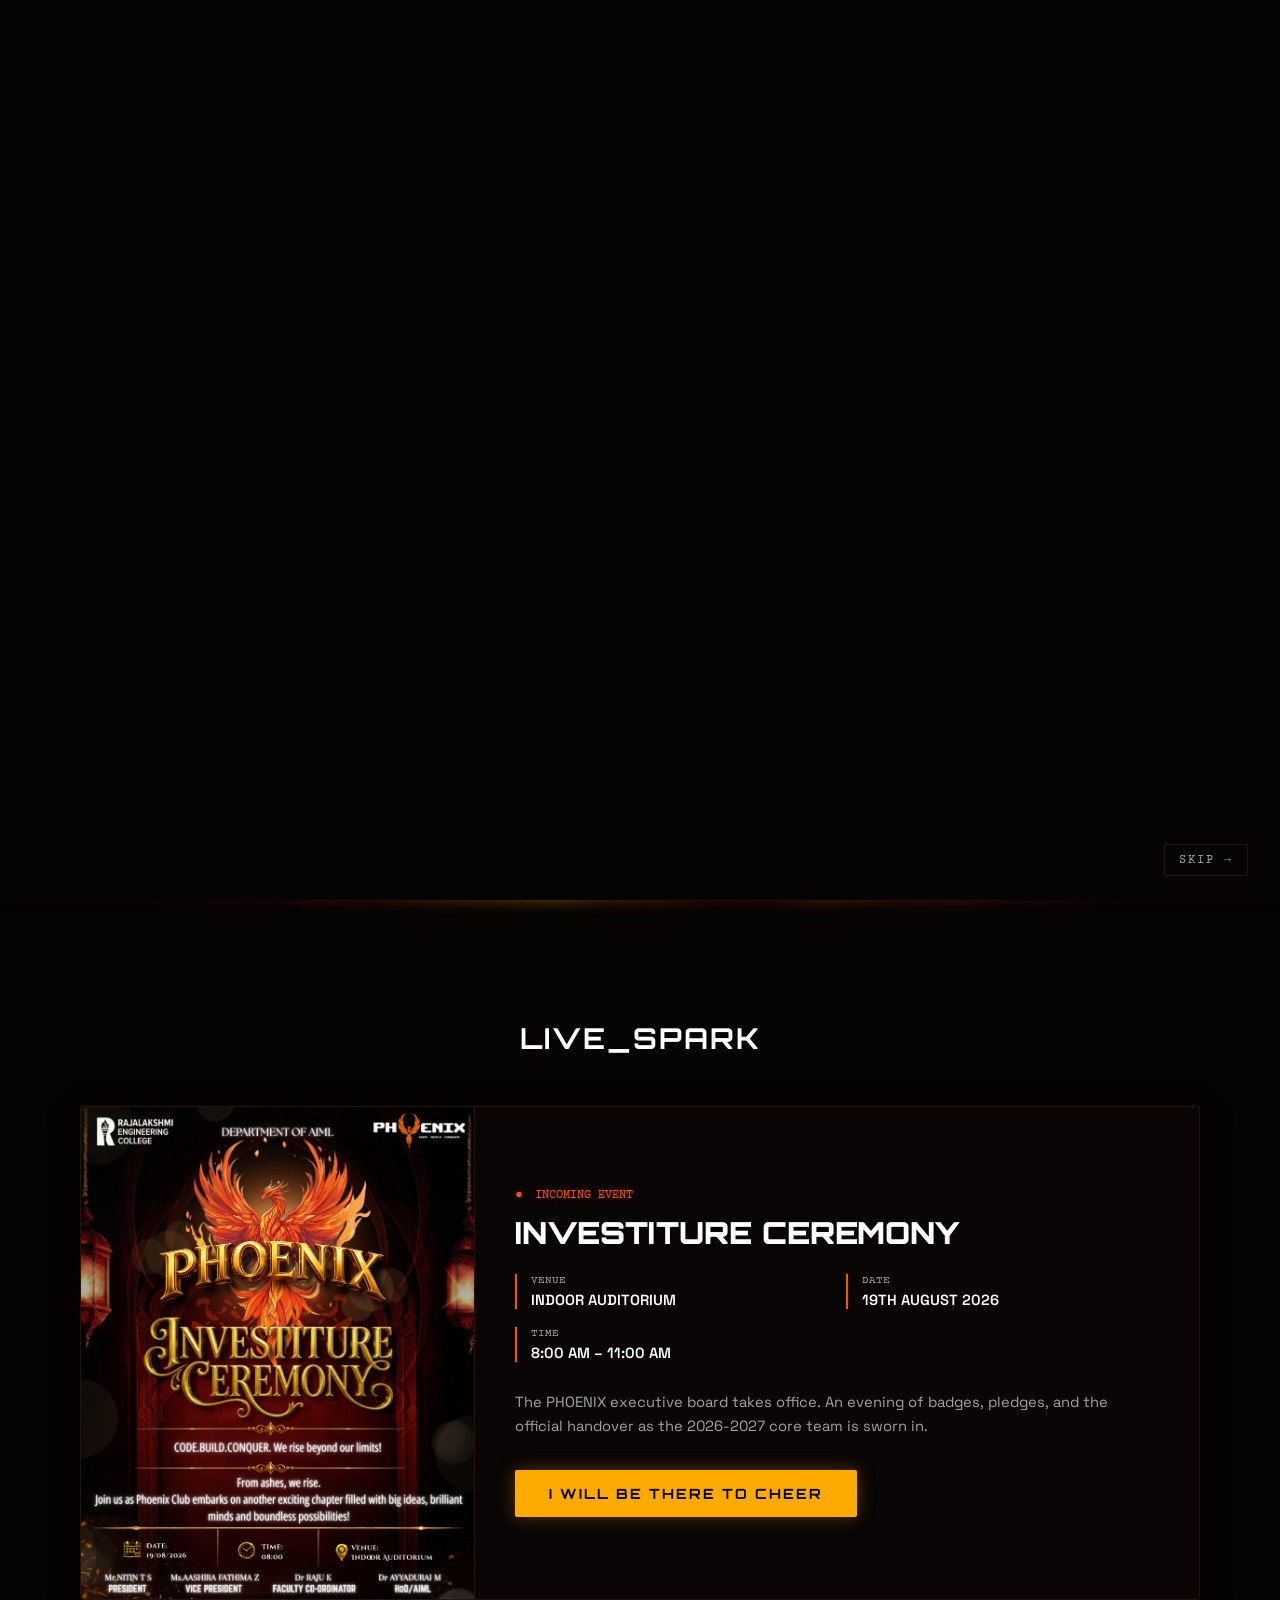
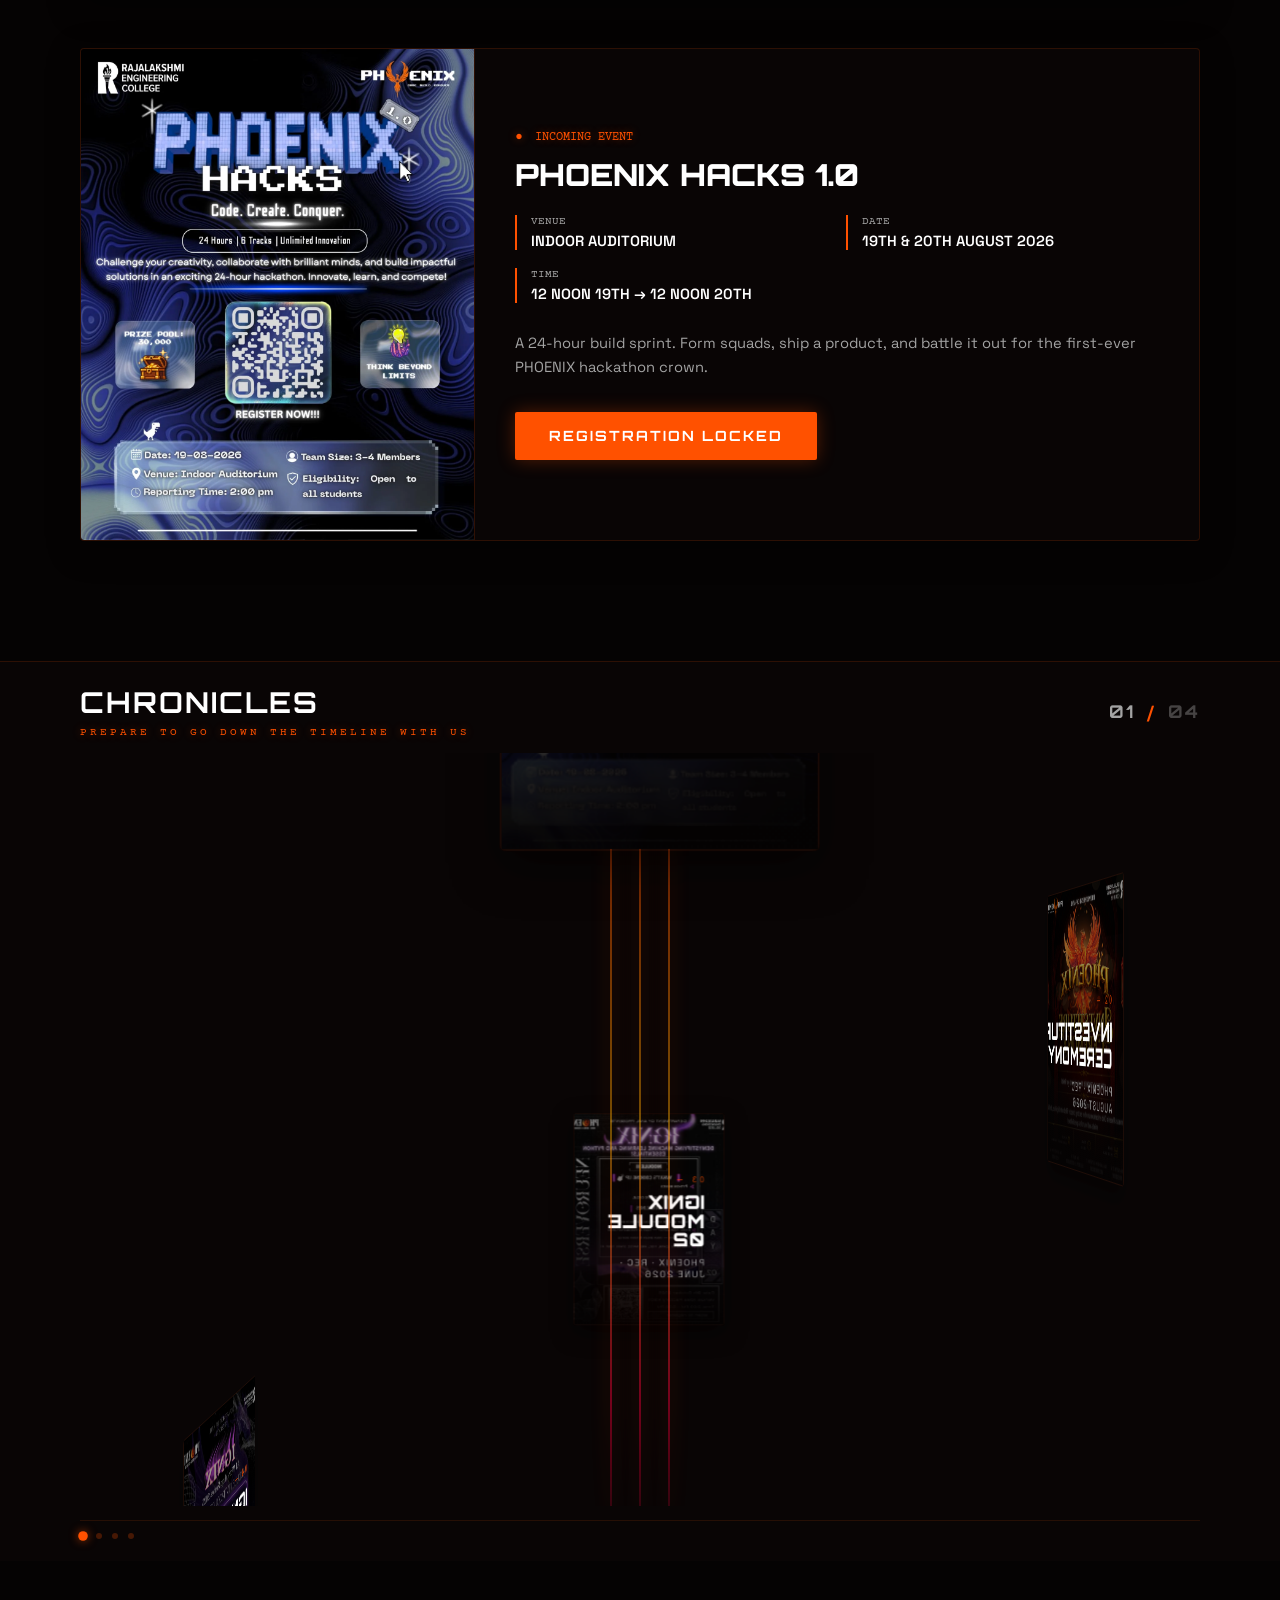
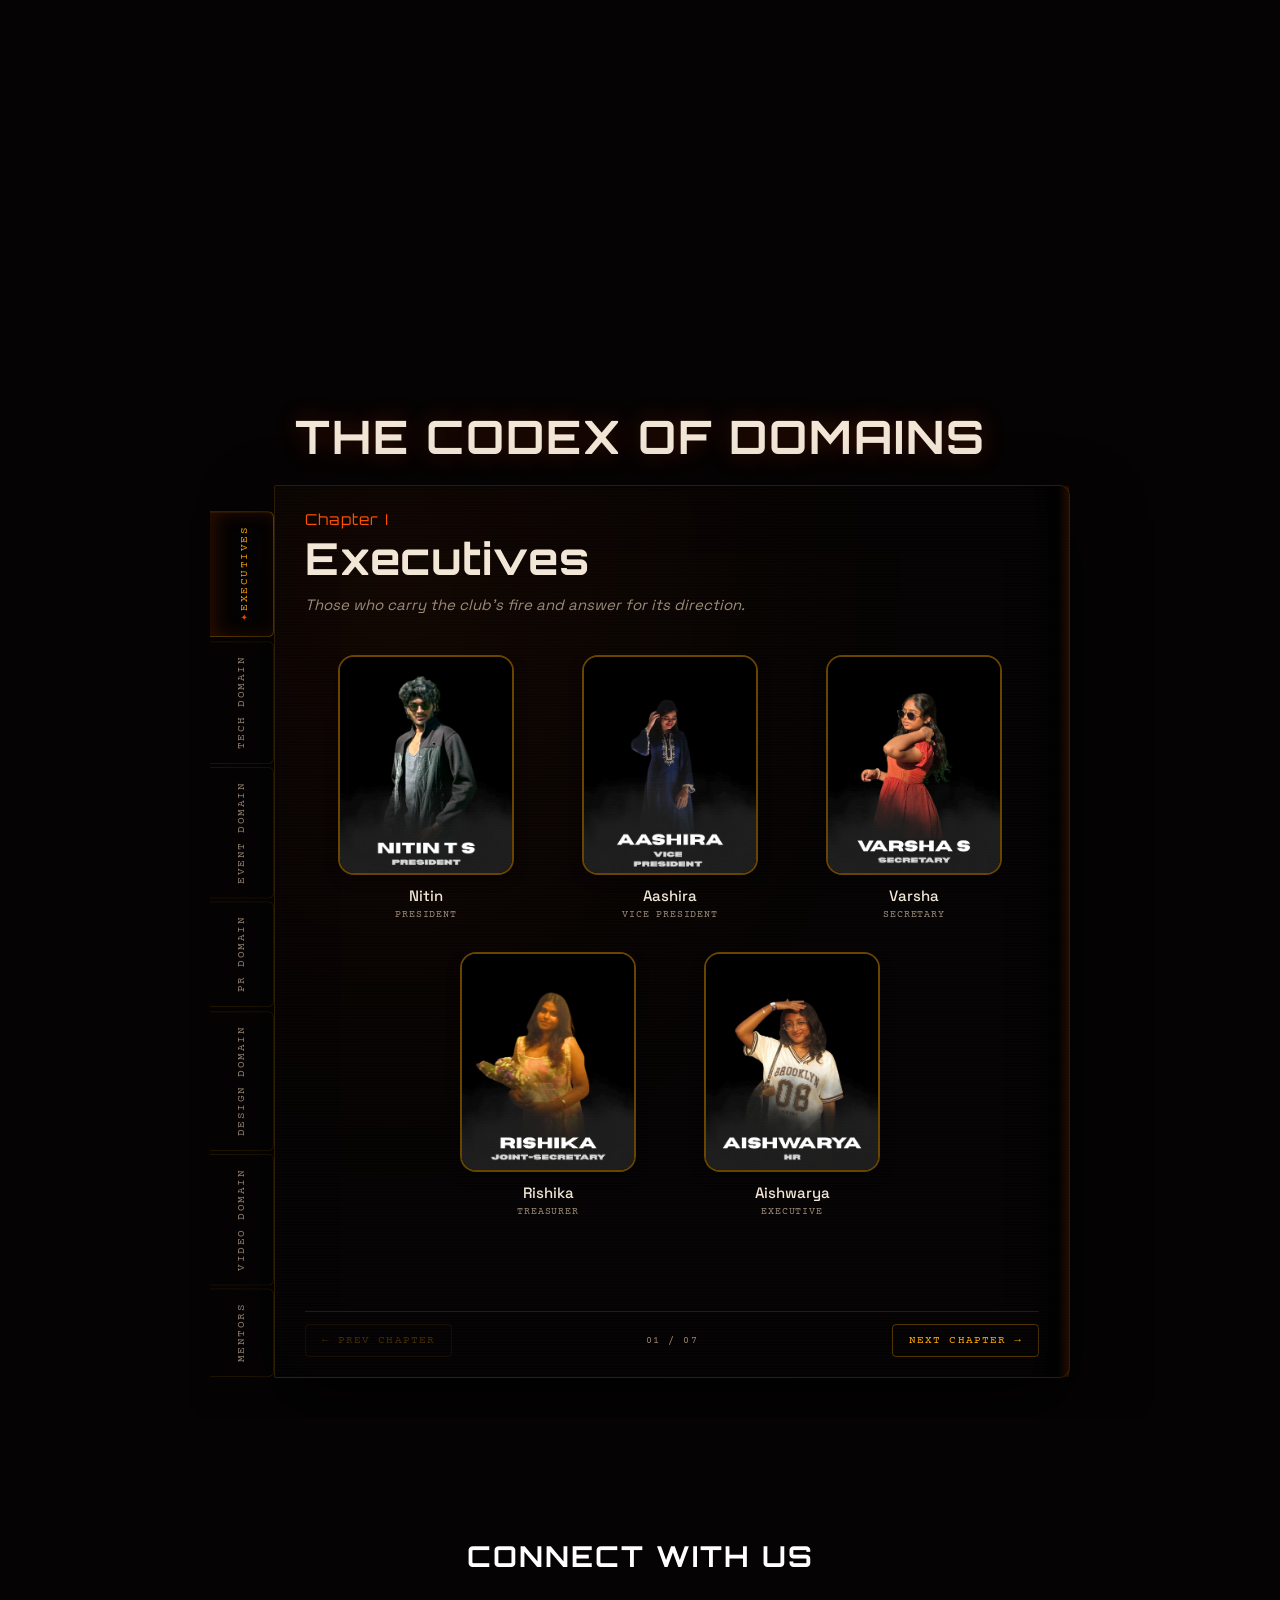
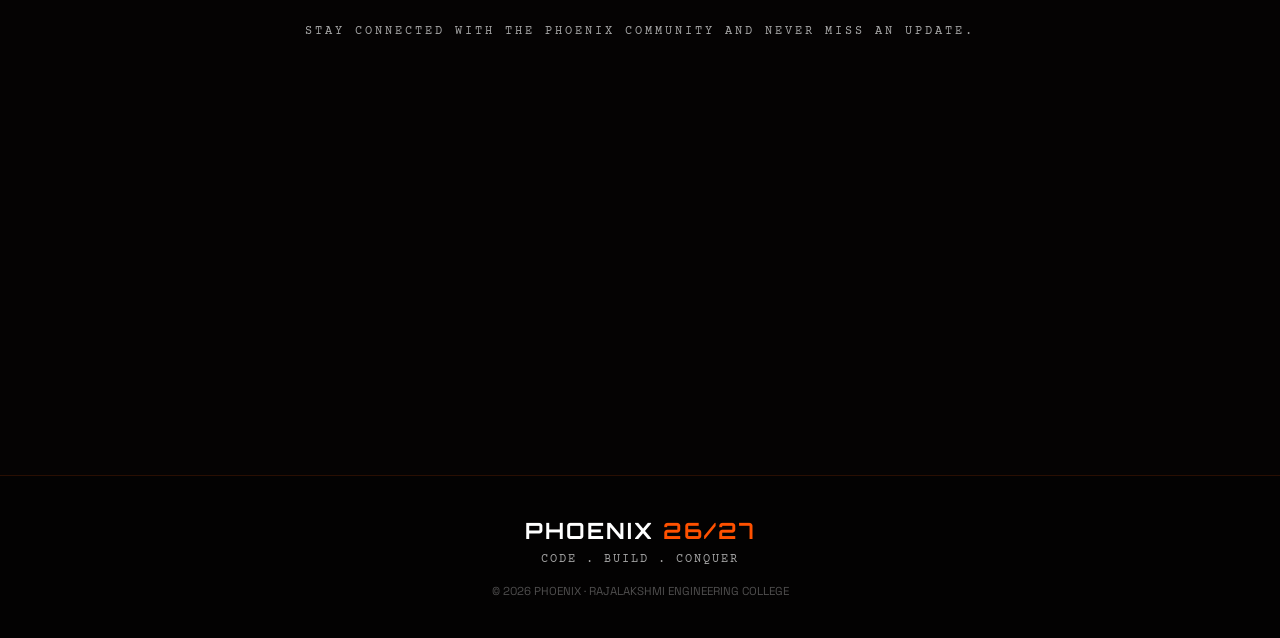
==== commit 42a0c878: "COMMIT" ====
--- a/index.html
+++ b/index.html
@@ -152,7 +152,7 @@
                             A 24-hour build sprint. Form squads, ship a product, and battle it out for the first-ever PHOENIX hackathon crown.
                         </p>
                         <a href="https://phoenixhacks.vercel.app/" target="_blank" class="register-btn" data-hover-trigger>
-                            <span class="btn-text font-orbitron">REGISTER NOW</span>
+                            <span class="btn-text font-orbitron">REGISTRATION LOCKED</span>
                             <span class="btn-glow"></span>
                         </a>
                     </div>
--- a/style.css
+++ b/style.css
@@ -1021,7 +1021,12 @@
     /* Override the 2-col intermediate to go full 1-col at 768px */
     .connect-cards { grid-template-columns: 1fr; gap: 20px; max-width: 400px; }
     .connect-card:last-child { grid-column: auto; max-width: none; margin: 0; }
-    .connect-card { padding: 40px 22px; }
+    .connect-card { 
+        padding: 40px 22px; 
+        opacity: 1 !important; 
+        transform: none !important; 
+        animation: none !important; 
+    }
 
     /* — Footer — */
     .footer-branding { font-size: 1.1rem; }
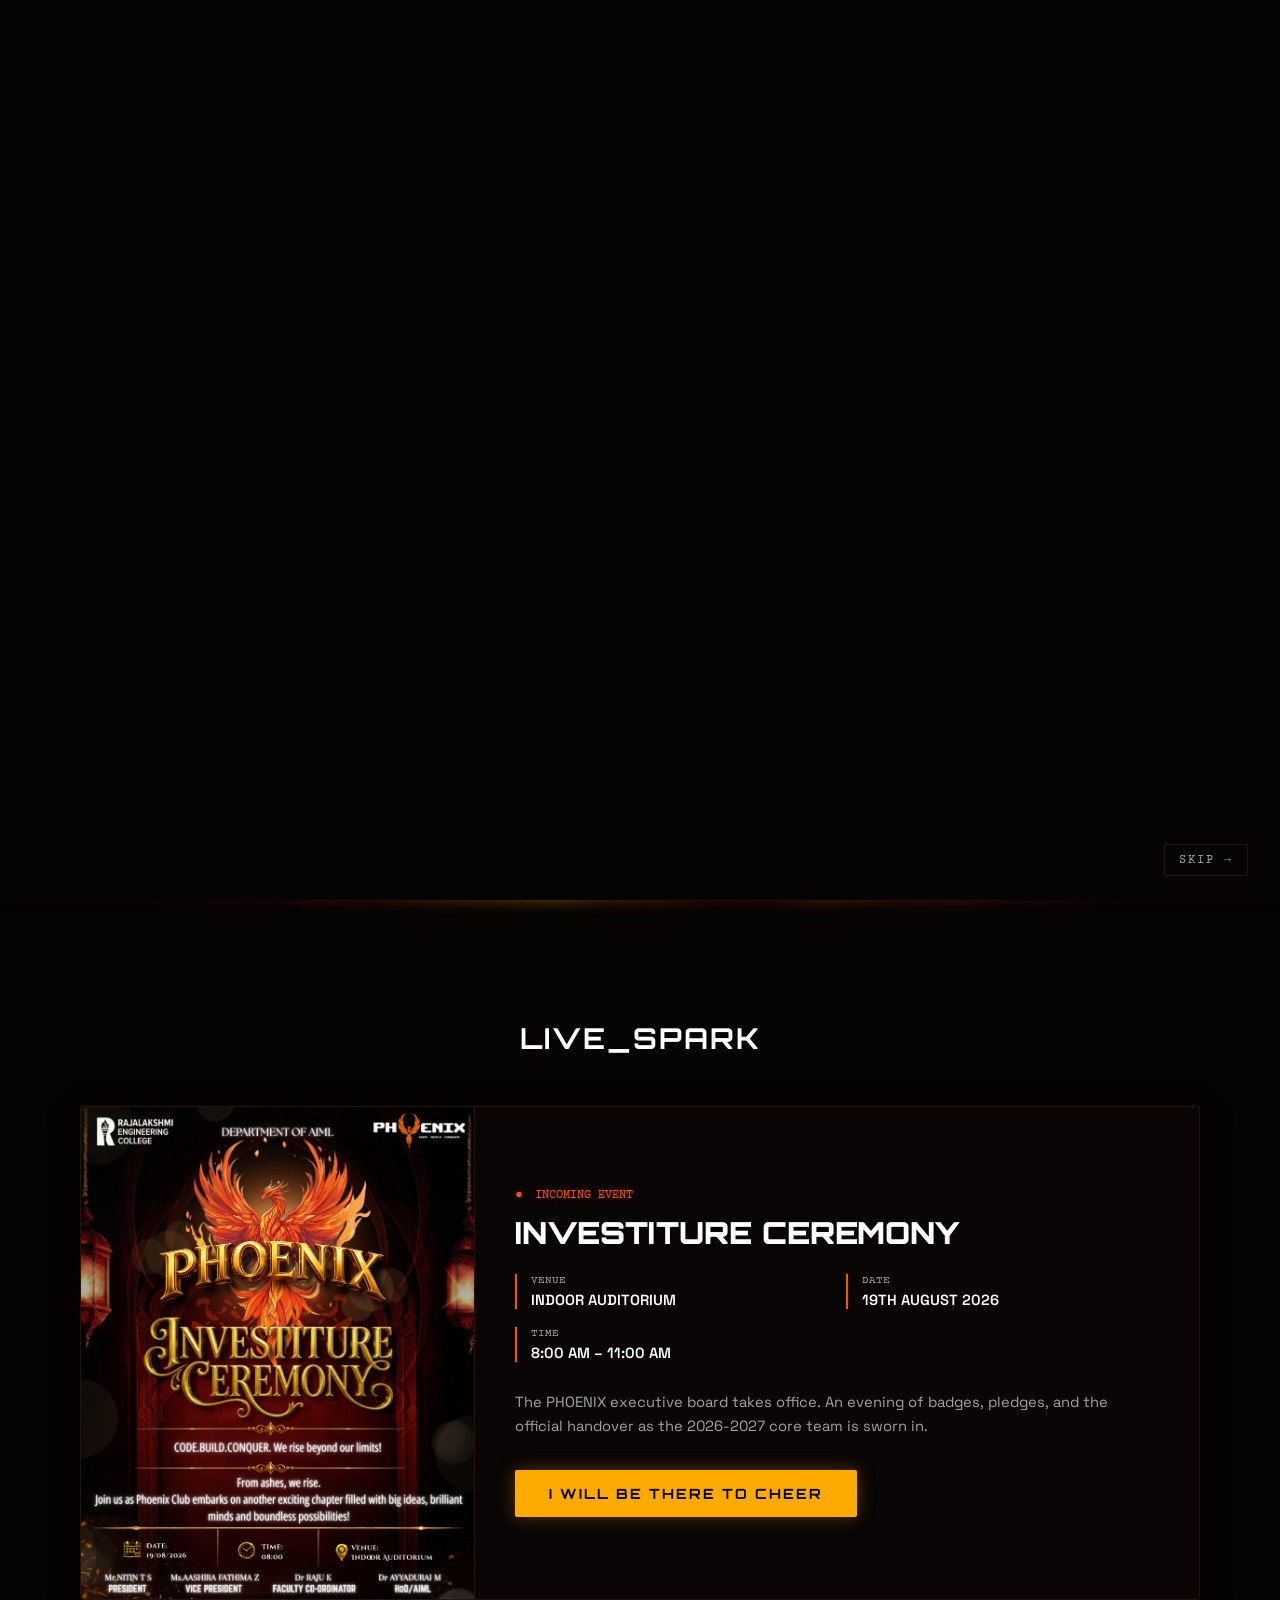
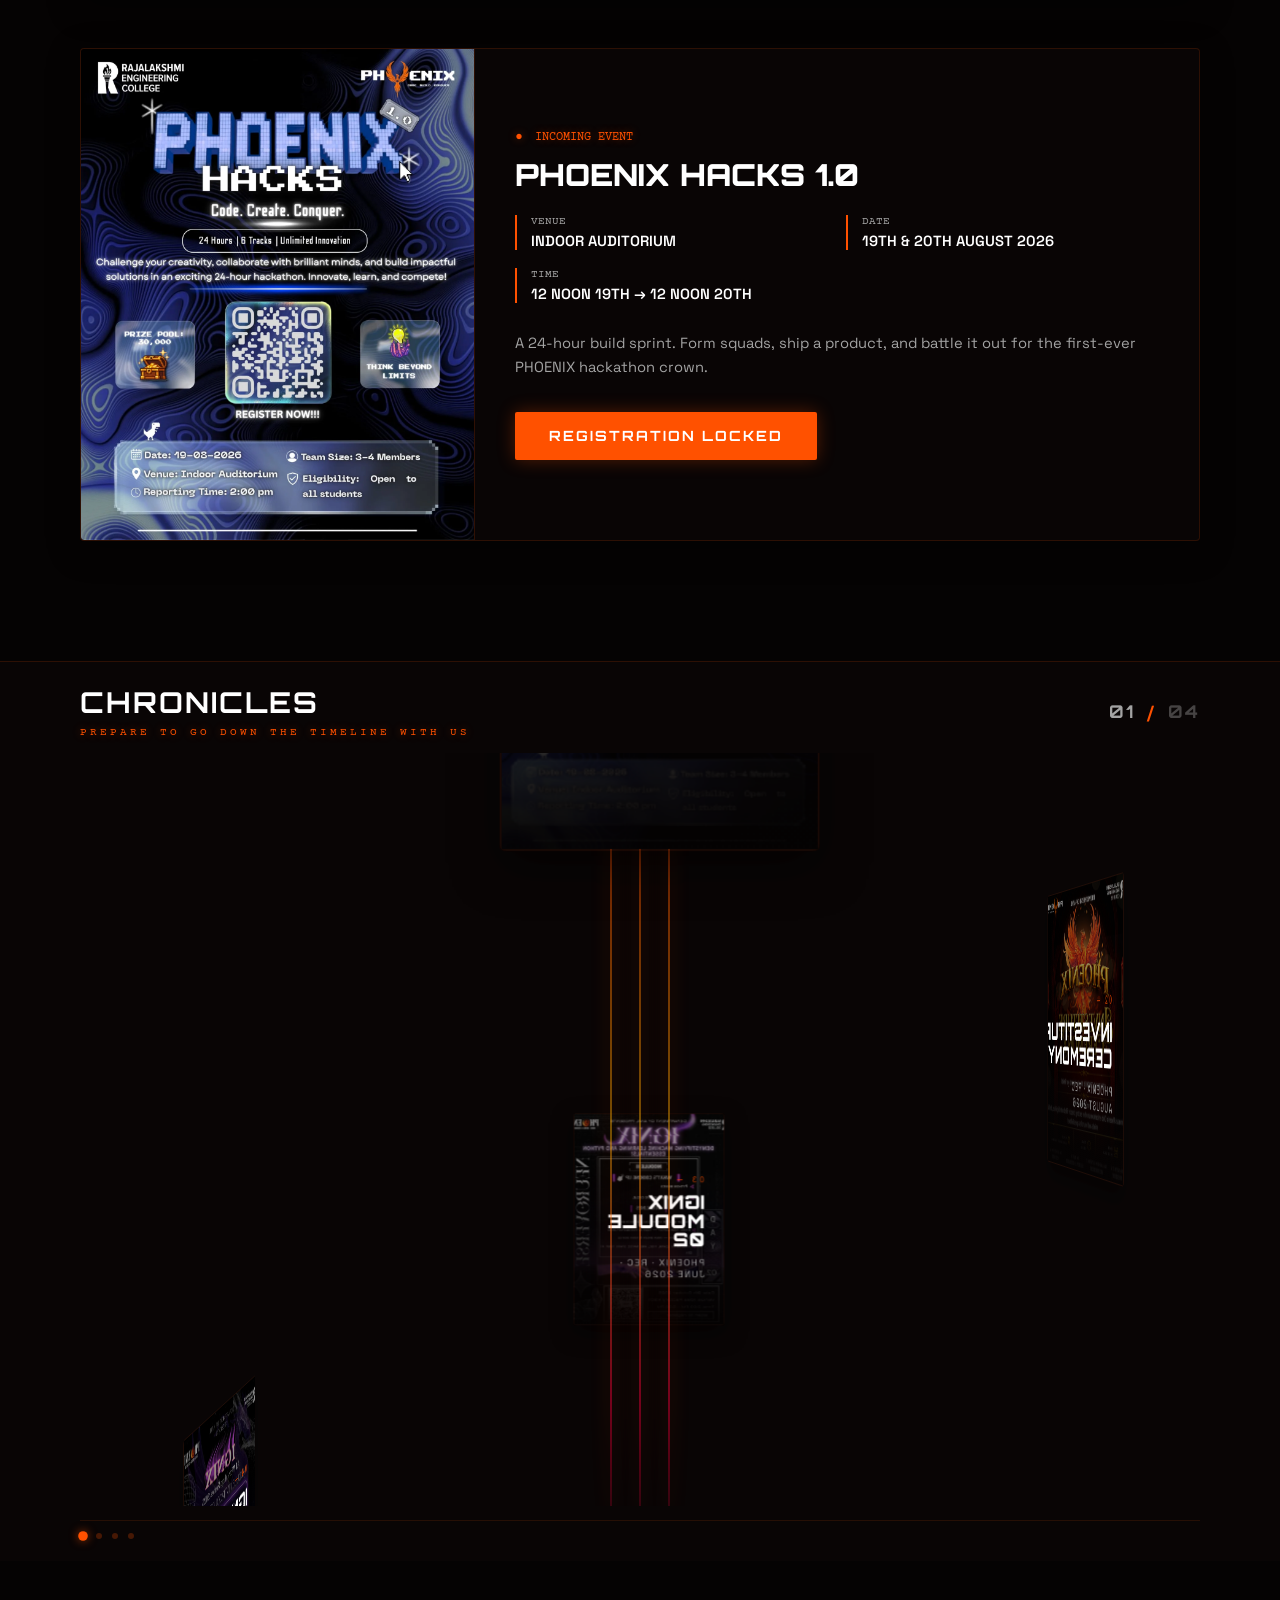
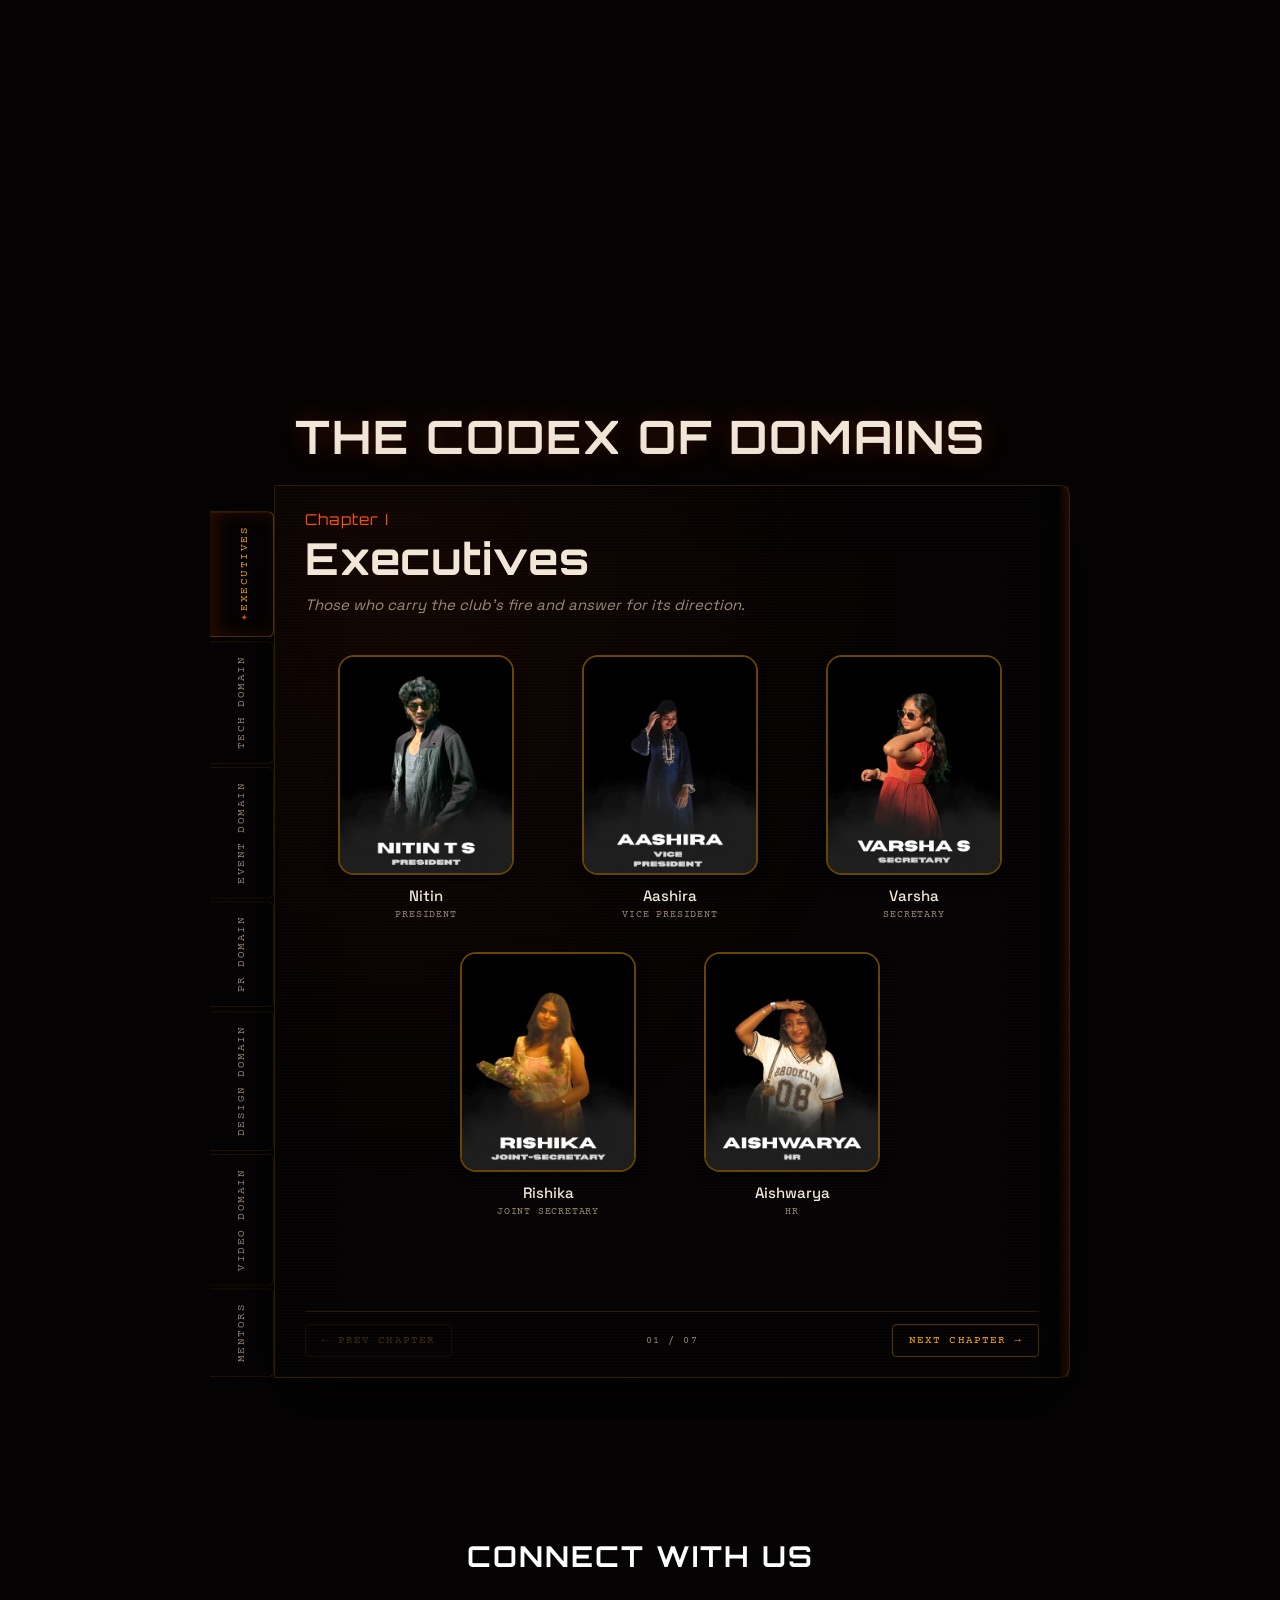
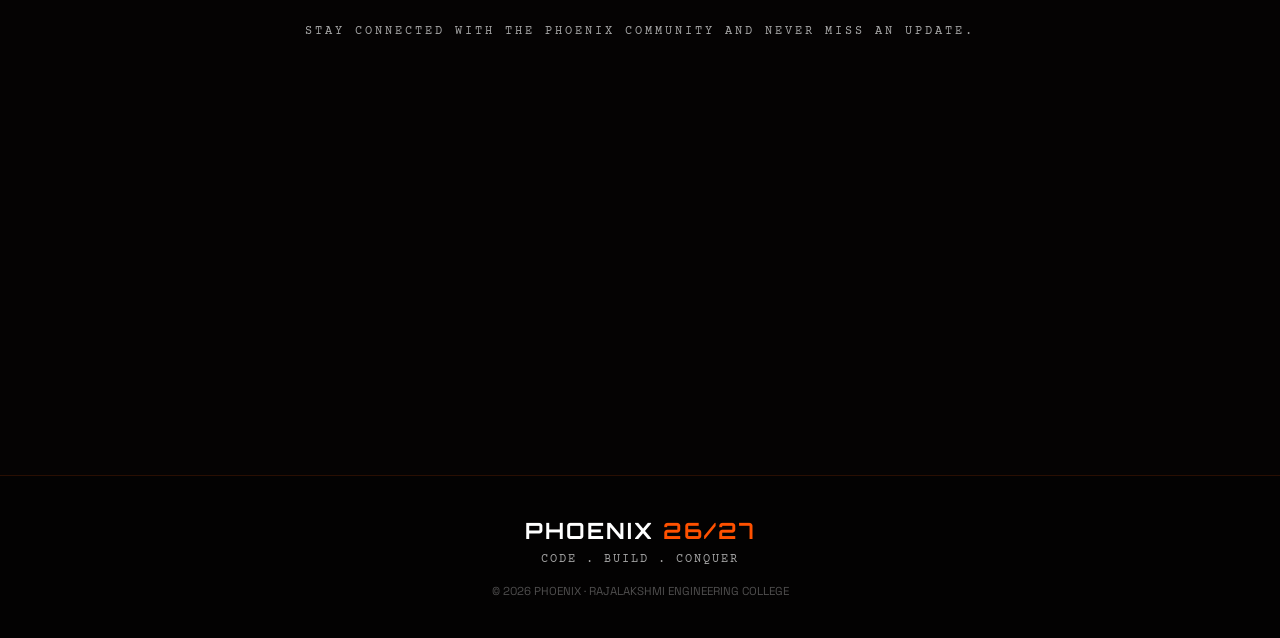
==== commit 968ec533: "commit" ====
--- a/index.html
+++ b/index.html
@@ -36,9 +36,23 @@
     <!-- ── NAVIGATION ─────────────────────────────────── -->
     <header class="main-header">
         <div class="nav-container">
-            <a href="#hero" class="nav-logo" data-hover-trigger>
-                <img src="assets/phoenix_logo.webp" alt="PHOENIX" class="nav-logo-img" loading="eager">
-            </a>
+            <div class="header-logos" style="display: flex; align-items: center; gap: 15px;">
+                <a href="#hero" class="rec-logo-static" data-hover-trigger>
+                    <img src="assets/rec logo.png" alt="REC" loading="eager" style="height: 40px; width: auto; filter: drop-shadow(0 0 8px rgba(255,81,0,.35));">
+                </a>
+                <a href="#hero" class="nav-logo" data-hover-trigger>
+                    <img src="assets/phoenix_logo.webp" alt="PHOENIX" class="nav-logo-img" loading="eager">
+                </a>
+            </div>
+            <style>
+                .rec-logo-static {
+                    opacity: 1;
+                    transition: opacity 1s ease;
+                }
+                body.intro-locked .rec-logo-static {
+                    opacity: 0;
+                }
+            </style>
             <nav class="nav-links" id="nav-links">
                 <a href="#hero"       class="nav-link active" data-hover-trigger><span class="nav-num">01</span> HOME</a>
                 <a href="#next-event" class="nav-link"        data-hover-trigger><span class="nav-num">02</span> LIVE_SPARK</a>
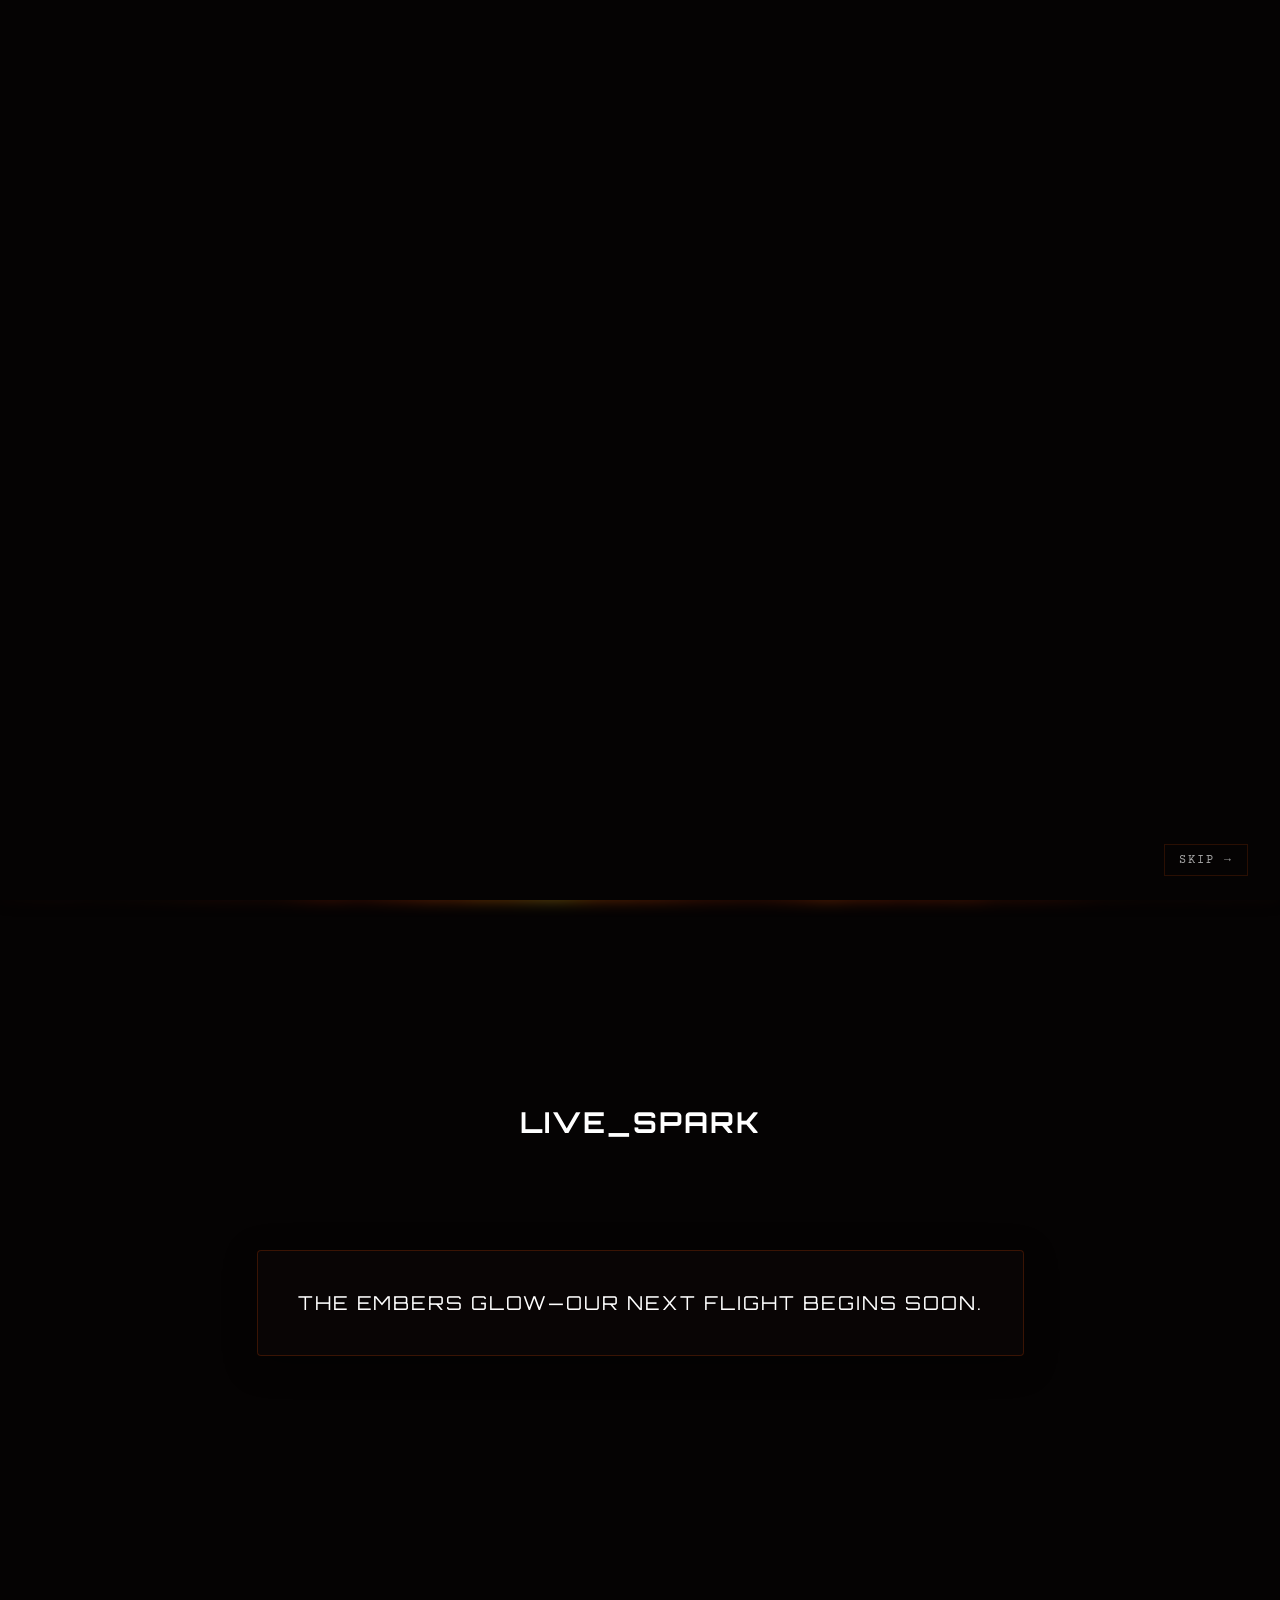
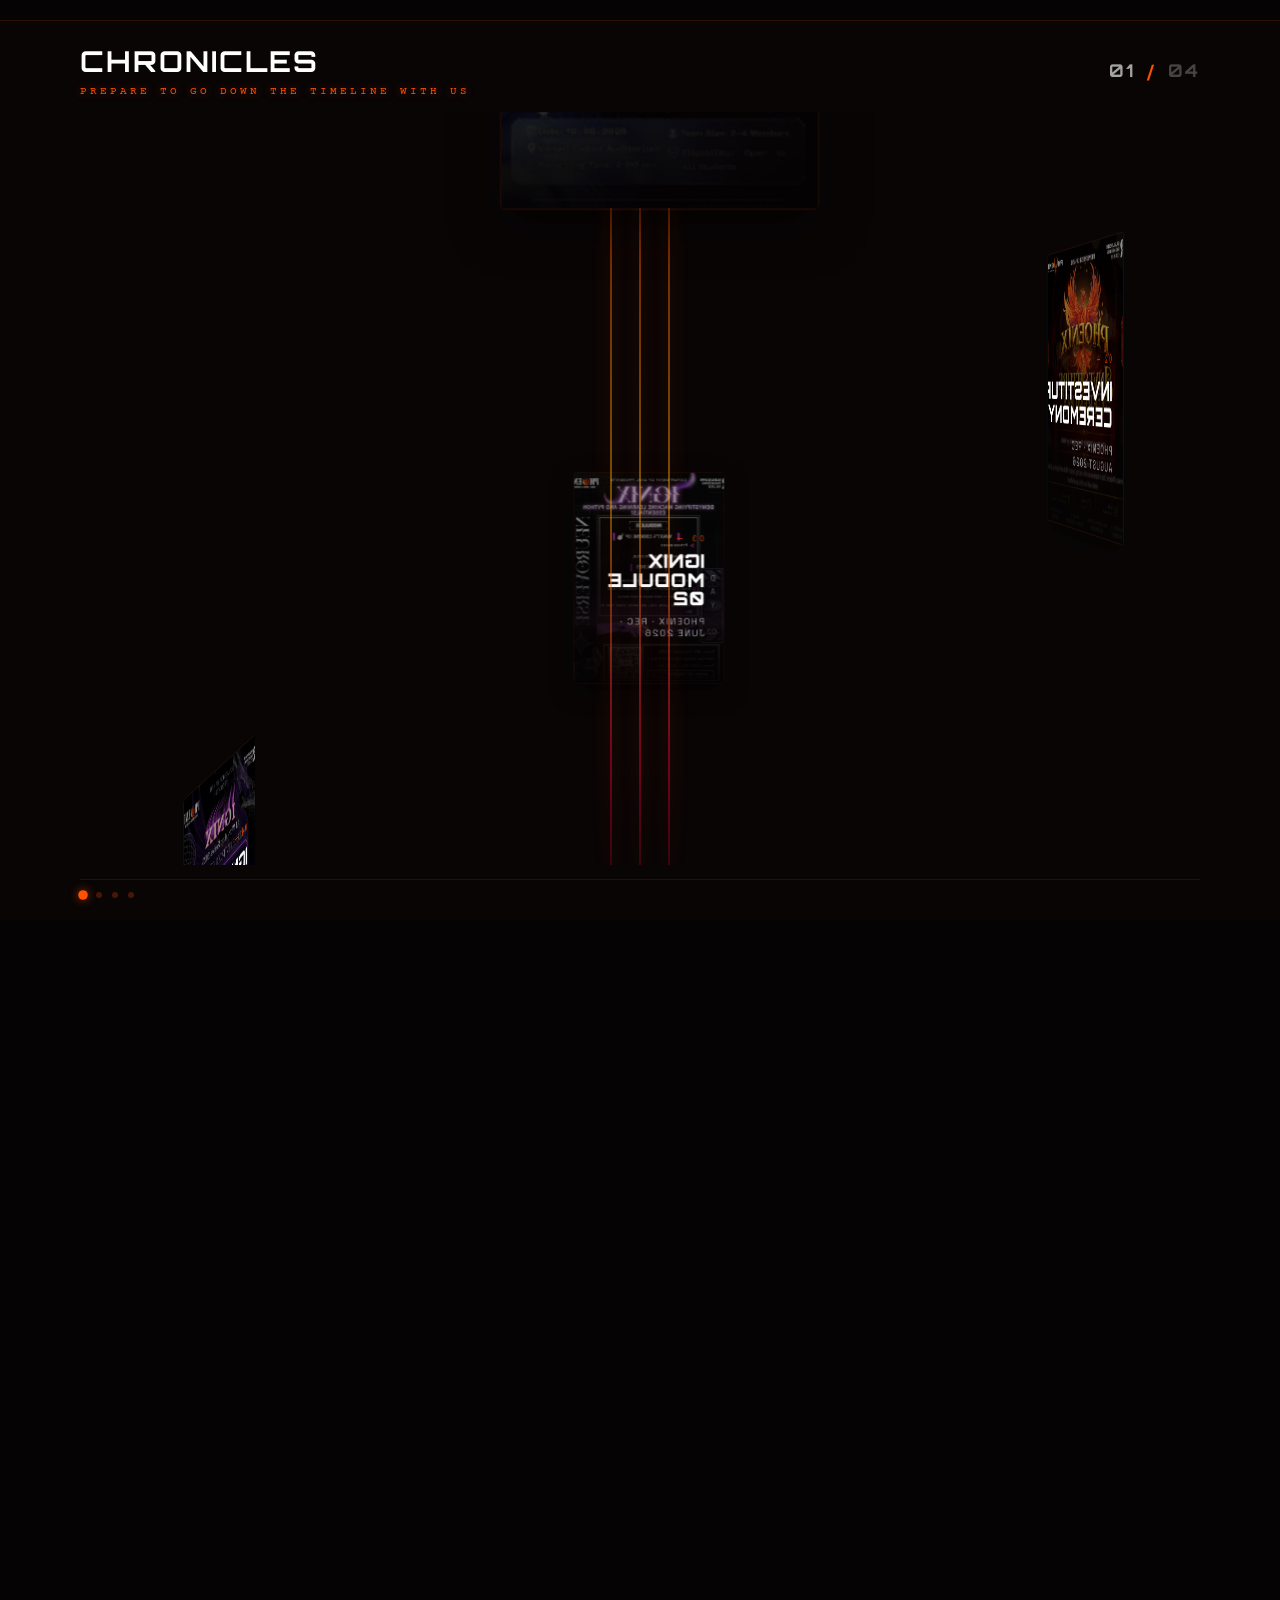
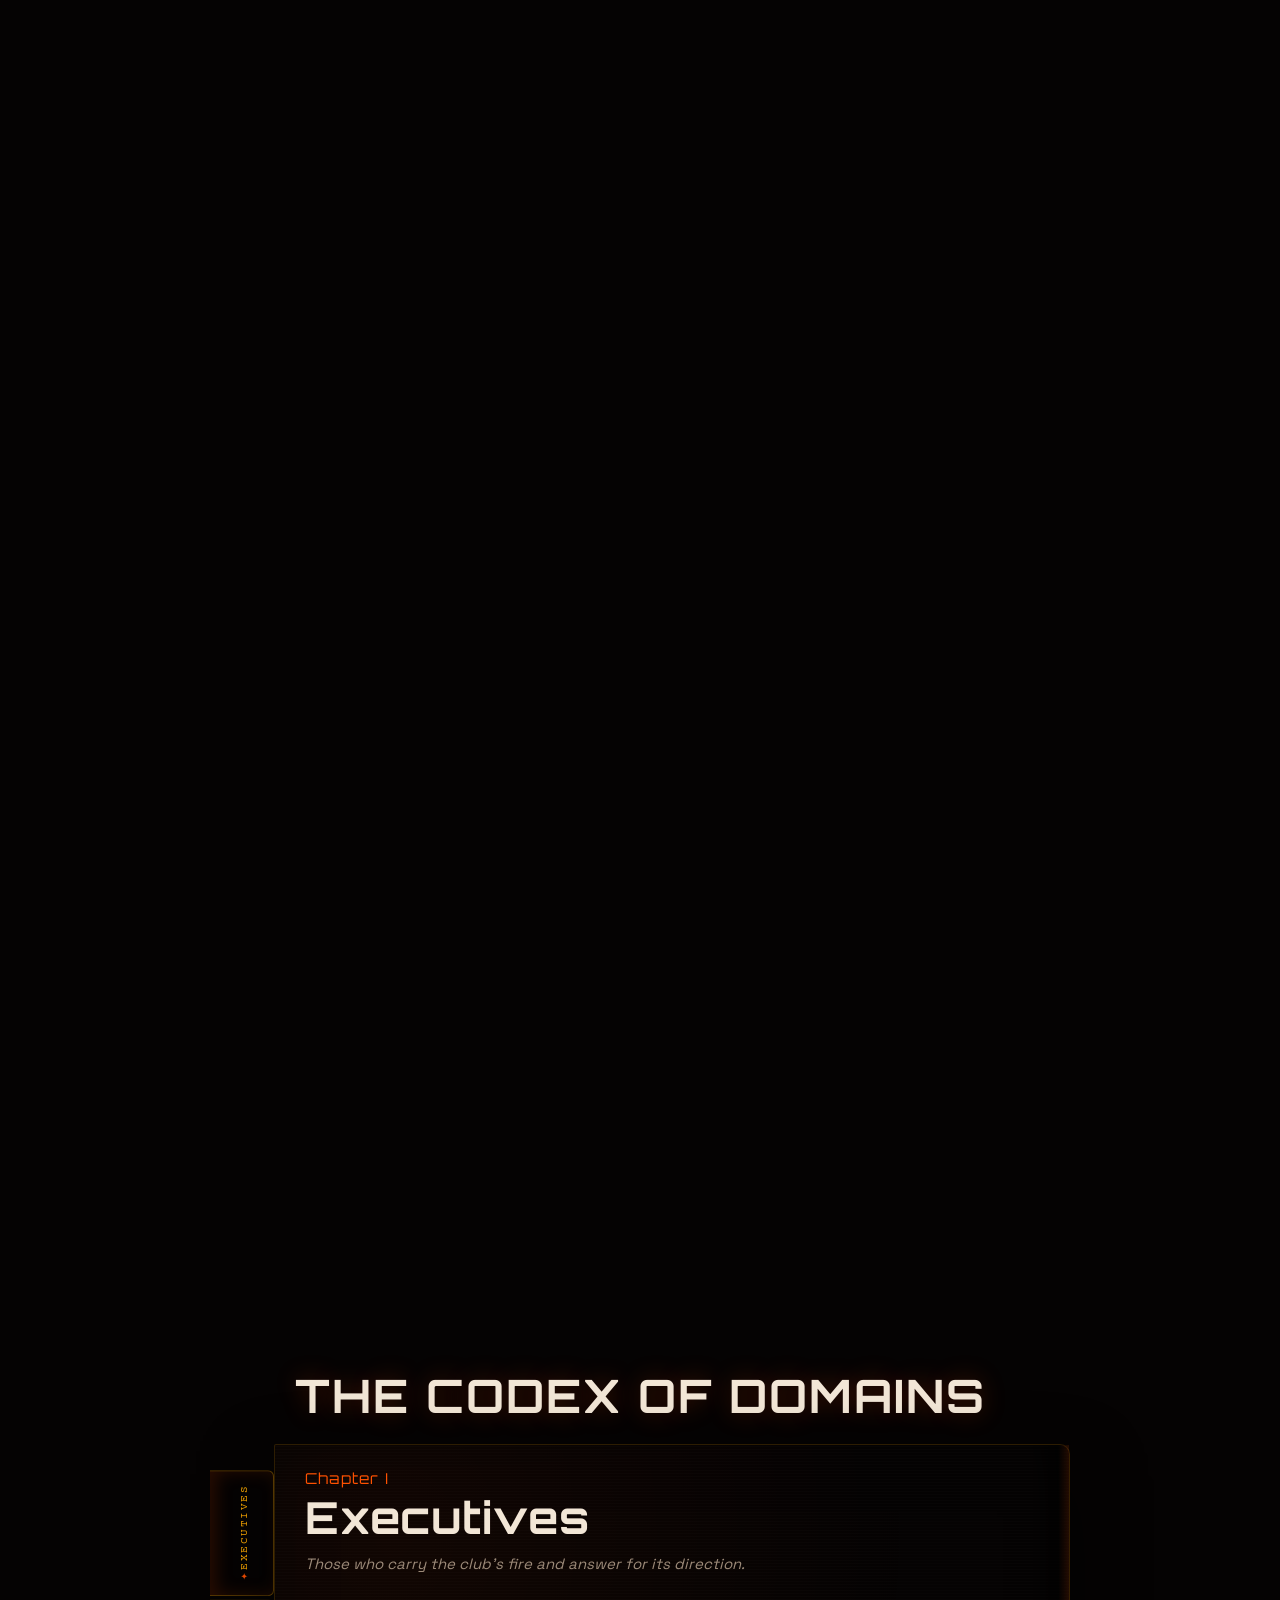
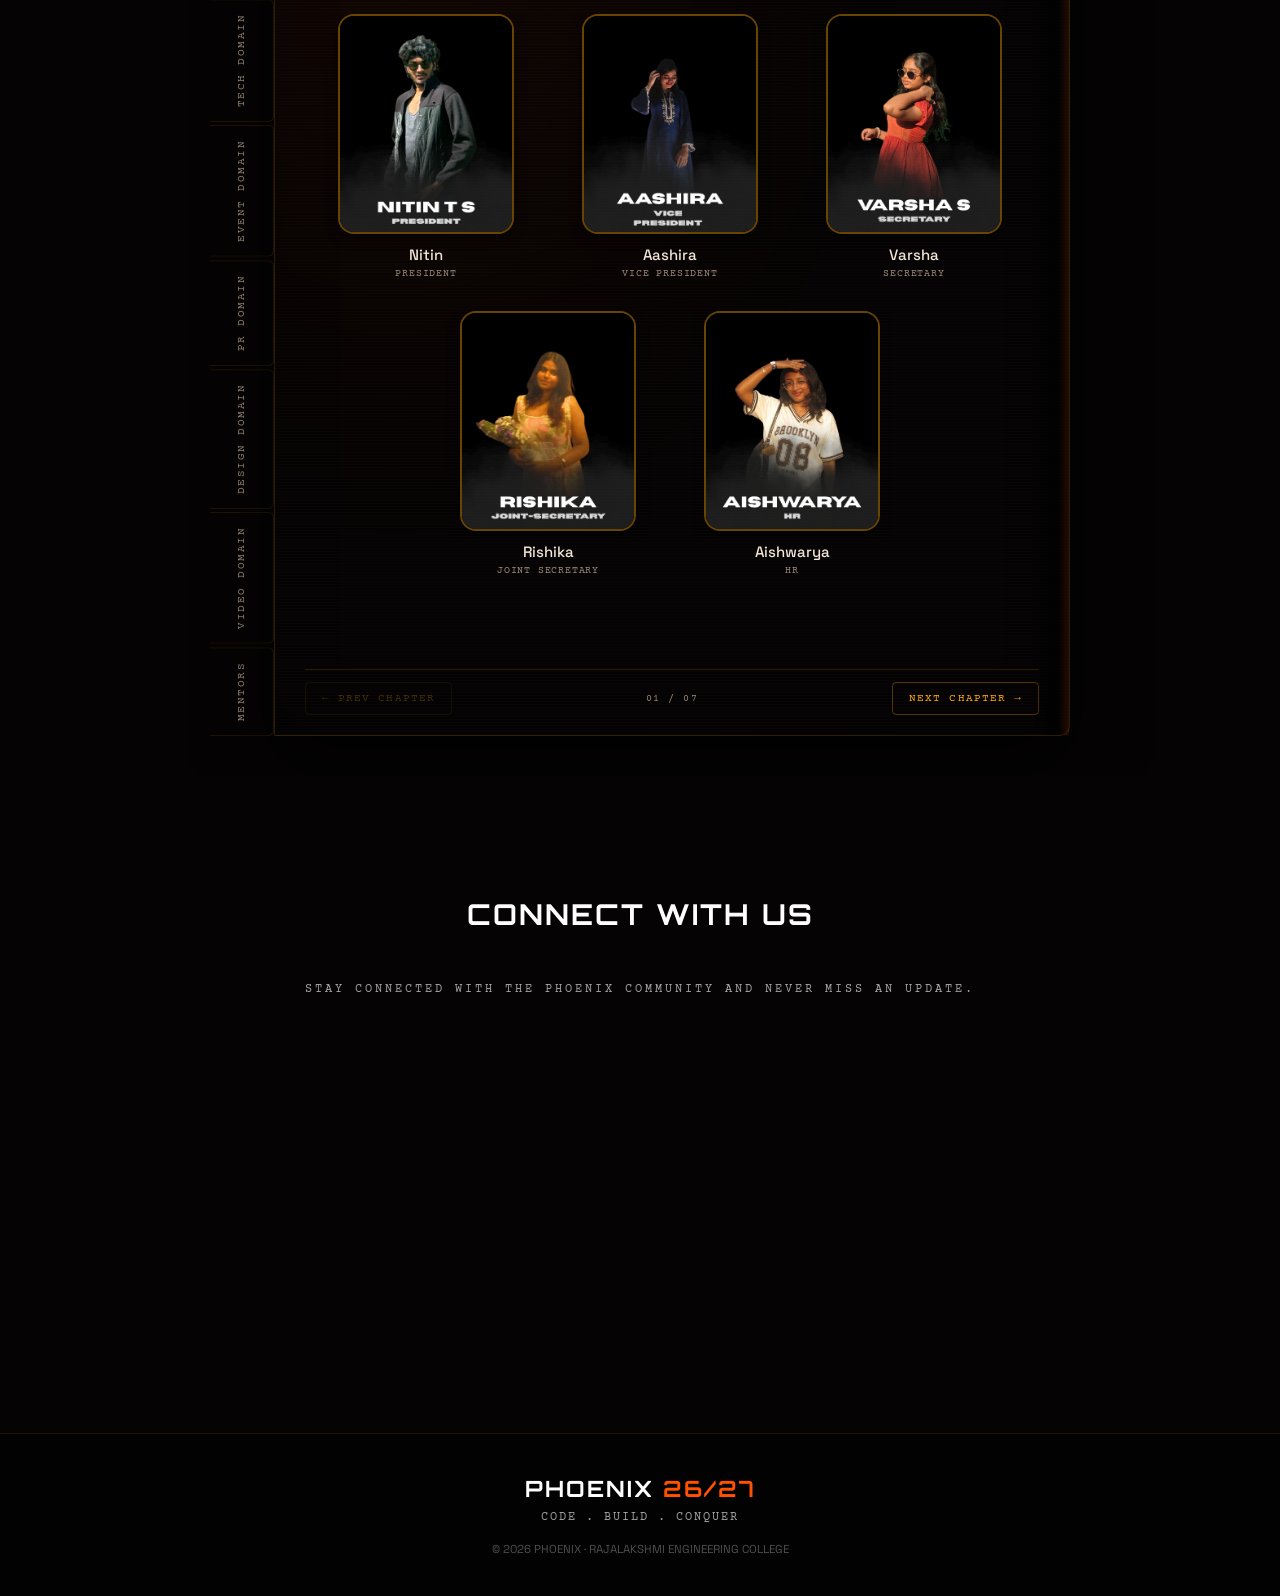
==== commit 9733d8cc: "COMMIT" ====
--- a/index.html
+++ b/index.html
@@ -105,71 +105,11 @@
             <div class="section-header">
                 <h2 class="section-title">LIVE_SPARK</h2>
             </div>
-            <div class="event-cards">
-                <div class="event-card glass-panel">
-                    <!-- LEFT: Poster -->
-                    <div class="event-poster-side">
-                        <img src="assets/investiture ceremony.webp" alt="Investiture Ceremony" class="event-poster-img" loading="lazy">
-                    </div>
-                    <!-- RIGHT: Details -->
-                    <div class="event-details-side">
-                        <div class="status-tag glow-orange"><span class="blink">●</span> INCOMING EVENT</div>
-                        <h3 class="event-name font-orbitron">INVESTITURE CEREMONY</h3>
-                        <div class="event-info-grid">
-                            <div class="info-item">
-                                <div class="info-label">VENUE</div>
-                                <div class="info-val font-space">INDOOR AUDITORIUM</div>
-                            </div>
-                            <div class="info-item">
-                                <div class="info-label">DATE</div>
-                                <div class="info-val font-space">19TH AUGUST 2026</div>
-                            </div>
-                            <div class="info-item">
-                                <div class="info-label">TIME</div>
-                                <div class="info-val font-space">8:00 AM – 11:00 AM</div>
-                            </div>
-                        </div>
-                        <p class="event-desc">
-                            The PHOENIX executive board takes office. An evening of badges, pledges, and the official handover as the 2026-2027 core team is sworn in.
-                        </p>
-                        <button type="button" class="cheer-btn" id="cheer-btn" data-hover-trigger>
-                            <span class="btn-text font-orbitron">I WILL BE THERE TO CHEER</span>
-                            <span class="btn-glow"></span>
-                        </button>
-                    </div>
-                </div>
-
-                <div class="event-card glass-panel">
-                    <!-- LEFT: Poster -->
-                    <div class="event-poster-side">
-                        <img src="assets/Phoenix_hacks_1.0.webp" alt="Phoenix Hacks 1.0" class="event-poster-img" loading="lazy">
-                    </div>
-                    <!-- RIGHT: Details -->
-                    <div class="event-details-side">
-                        <div class="status-tag glow-orange"><span class="blink">●</span> INCOMING EVENT</div>
-                        <h3 class="event-name font-orbitron">PHOENIX HACKS 1.0</h3>
-                        <div class="event-info-grid">
-                            <div class="info-item">
-                                <div class="info-label">VENUE</div>
-                                <div class="info-val font-space">INDOOR AUDITORIUM</div>
-                            </div>
-                            <div class="info-item">
-                                <div class="info-label">DATE</div>
-                                <div class="info-val font-space">19TH &amp; 20TH AUGUST 2026</div>
-                            </div>
-                            <div class="info-item">
-                                <div class="info-label">TIME</div>
-                                <div class="info-val font-space">12 NOON 19TH → 12 NOON 20TH</div>
-                            </div>
-                        </div>
-                        <p class="event-desc">
-                            A 24-hour build sprint. Form squads, ship a product, and battle it out for the first-ever PHOENIX hackathon crown.
-                        </p>
-                        <a href="https://phoenixhacks.vercel.app/" target="_blank" class="register-btn" data-hover-trigger>
-                            <span class="btn-text font-orbitron">REGISTRATION LOCKED</span>
-                            <span class="btn-glow"></span>
-                        </a>
-                    </div>
+            <div class="event-cards" style="display: flex; justify-content: center; align-items: center; padding: 60px 20px; text-align: center;">
+                <div class="glass-panel" style="padding: 40px; border: 1px solid rgba(255,81,0,0.2);">
+                    <p class="font-orbitron" style="font-size: 1.2rem; color: #fff; margin: 0; letter-spacing: 2px; text-transform: uppercase;">
+                        The embers glow—our next flight begins soon.
+                    </p>
                 </div>
             </div>
         </div>
